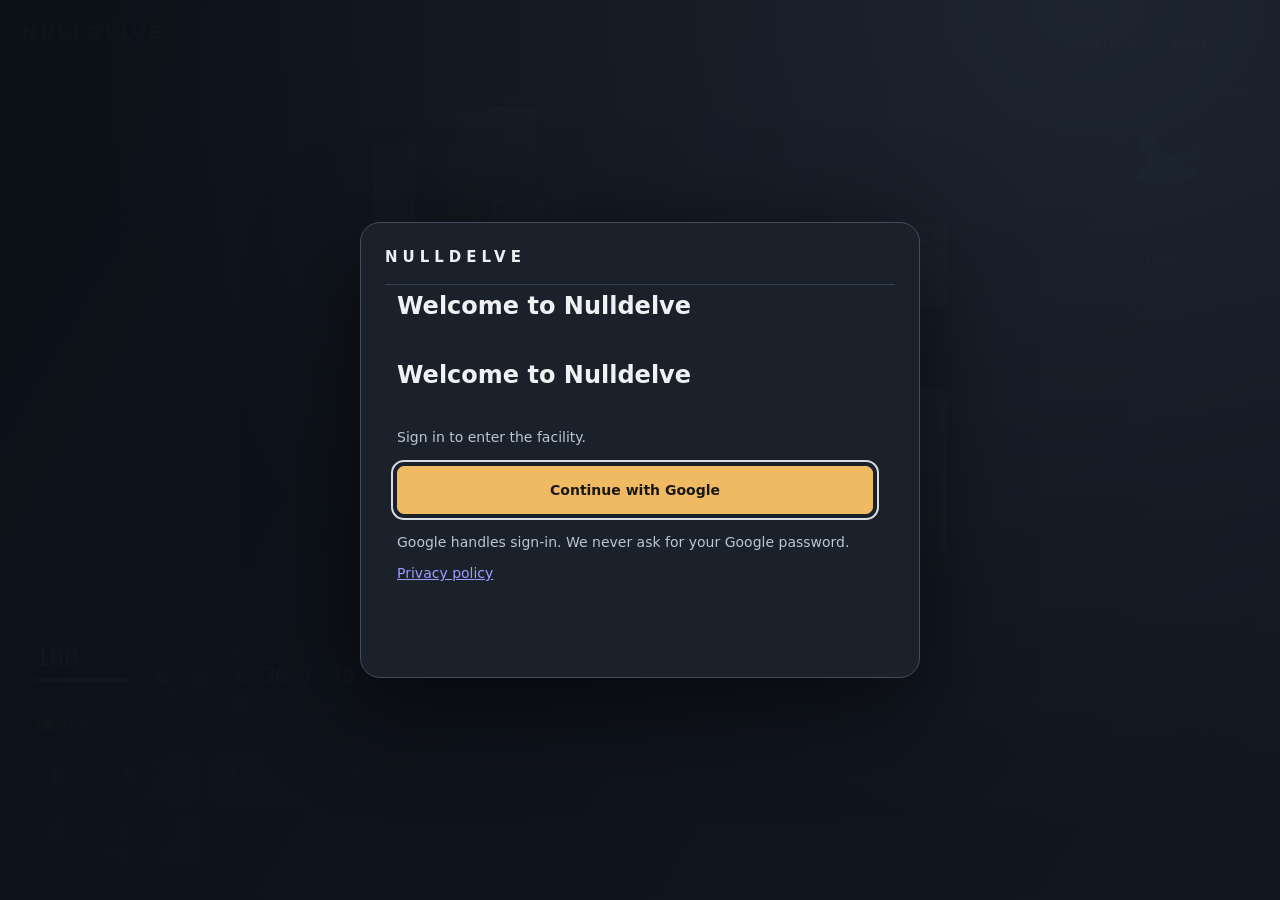
==== index.html @ e0188c0b "Prevent operator and crate collision traps" ====
<!doctype html><html lang="en"><head><meta charset="utf-8"><meta name="viewport" content="width=device-width,initial-scale=1,viewport-fit=cover"><style>#overlay:has(>.startup-loading),#overlay:has(>.startup-error){position:fixed;inset:0;display:flex;align-items:center;justify-content:center;box-sizing:border-box;padding:20px;background:#101620;color:#dbe2ec;z-index:100}#overlay>.startup-loading,#overlay>.startup-error{text-align:center}</style><title>NULLDELVE — Tactical breach</title><meta name="description" content="An early playable preview of Nulldelve: explore a dark facility, reroute its power, and survive mutated swarms. Free browser game with desktop and experimental touch controls."><meta name="theme-color" content="#101620"><link rel="icon" type="image/svg+xml" href="assets/favicon.svg"><link rel="canonical" href="https://ajavadinezhad.github.io/nulldelve/"><meta property="og:type" content="website"><meta property="og:title" content="Nulldelve — Early playable preview"><meta property="og:description" content="Explore. Restore power. Survive the swarm. A tactical mystery shooter you can play in your browser."><meta property="og:url" content="https://ajavadinezhad.github.io/nulldelve/"><meta property="og:image" content="https://ajavadinezhad.github.io/nulldelve/assets/preview/share-card.jpg"><meta property="og:image:width" content="1200"><meta property="og:image:height" content="630"><meta property="og:image:alt" content="Nulldelve gameplay inside an infested industrial facility"><meta name="twitter:card" content="summary_large_image"><meta name="twitter:title" content="Nulldelve — Early playable preview"><meta name="twitter:description" content="Explore. Restore power. Survive the swarm. Play the early browser preview."><meta name="twitter:image" content="https://ajavadinezhad.github.io/nulldelve/assets/preview/share-card.jpg"><link rel="stylesheet" href="styles/style.css?v=mandatory-google-r61"><link rel="stylesheet" href="styles/game-menu.css?v=mandatory-google-r61"><link rel="stylesheet" href="styles/shop.css?v=mandatory-google-r61"><link rel="stylesheet" href="styles/ui-theme.css?v=combat-fx-r66"><link rel="stylesheet" href="styles/touch-controls.css?v=mandatory-google-r61-phone3"><link rel="stylesheet" href="styles/field-journal.css?v=mandatory-google-r61"><link rel="stylesheet" href="styles/puzzle-settings.css?v=mandatory-google-r61"></head><body><canvas id="game" tabindex="0"></canvas><div class="hud"><header><div class="brand">NULL<span>DELVE</span><small>TACTICAL BREACH / OPERATION 01</small></div><div class="hud-menu-controls"><button id="replay-guidance" type="button" hidden aria-label="Buy next-step camera assistance for $20" title="Next step · $20"><img src="assets/camera.svg" alt=""><small>$20</small></button><button id="help-button" aria-expanded="false" aria-controls="controls-help">HELP <kbd>H</kbd></button><button id="pause" aria-label="Pause">PAUSE <kbd>ESC</kbd></button></div></header><section class="map-panel" aria-label="Discovered facility map"><div class="map-heading"><span class="sector" id="sector">INSERTION</span><span id="map-progress">0% MAPPED</span></div><canvas id="minimap" role="img" aria-label="Minimap of discovered areas. The arrow marks your position and aim direction; dark areas are unexplored."></canvas><button id="toggle-map" type="button" aria-label="Open map">EXPAND  M</button><div class="map-key"><span>▲ YOU</span><span>DIM · EXPLORED</span></div></section><aside class="mission-note" hidden><div class="mission-guidance" aria-label="Current mission objective"><h2 id="objective" data-cue="search"></h2><p id="hint" hidden></p></div><span id="intel">◇ INTEL NOT RECOVERED</span><span id="rooms" hidden>1 / 14</span></aside><div class="player-status"><div class="vital"><span class="status-caption">HEALTH</span><strong><b id="health">100</b><small> HP</small></strong><div class="track"><i id="healthbar"></i></div><div class="armor-meter"><span id="armor">0 ARMOR</span><div class="track armor-track" role="progressbar" aria-label="Armor" aria-valuemin="0" aria-valuemax="60" aria-valuenow="0"><i id="armorbar"></i></div></div><span id="credits" aria-label="Cash"><img src="./assets/cash.svg" alt="" aria-hidden="true"><span id="cash-amount">$150</span></span></div><div class="weapon-status"><canvas id="weapon-preview" role="img" aria-label="Equipped weapon preview"></canvas><div class="ammo-status"><span class="status-caption" id="weapon">MK4 CARBINE</span><div class="ammo-readout"><svg class="ammo-icon" viewBox="0 0 32 32" aria-hidden="true"><path d="M6 13V9l4-6 4 6v4m-8 0h8v15H6zm12 0V9l4-6 4 6v4m-8 0h8v15h-8zM6 24h8m4 0h8"/></svg><strong id="ammo">24 / 24</strong></div><small id="reserve" class="reserve-count">120 RESERVE</small><div class="xp-meter"><span id="player-level">Lv 1</span><progress id="player-xp" aria-label="XP to next level" value="0" max="150"></progress></div></div></div><div class="gear-line"><span id="items" class="inventory-items"><button id="use-skill" class="inventory-item field-ability" type="button" hidden aria-label="Field ability"><svg viewBox="0 0 32 32" aria-hidden="true"><path d="m18 3-9 14h8l-4 12 12-17h-9z"/></svg><b>V</b></button><button id="use-medkit" class="inventory-item" type="button" aria-label="Use medkit"><img src="./assets/medkit.svg" alt="" aria-hidden="true"><span class="item-name">Medkit</span><b id="medkit-count">0</b><kbd id="medkit-key">Q</kbd></button><span class="grenade-controls"><button id="use-grenade" class="inventory-item" type="button" aria-label="Throw grenade"><img id="grenade-icon" src="./assets/grenade.svg" alt="" aria-hidden="true"><span id="grenade-name" class="item-name">Frag grenade</span><b id="grenade-count">0</b><kbd id="grenade-key">G</kbd></button><button id="switch-grenade" type="button" aria-label="Switch grenade type" title="Switch grenade type" hidden><svg viewBox="0 0 20 20" aria-hidden="true"><path d="M4 7h12l-3-3M16 13H4l3 3" fill="none" stroke="currentColor" stroke-width="1.7" stroke-linecap="round" stroke-linejoin="round"/></svg><span id="grenade-type-label">Frag</span></button></span></span></div></div><section id="touch-controls" hidden aria-label="Touch controls"></section><footer id="controls-help" hidden><span><kbd>W A S D</kbd> Move</span><span><kbd>MOUSE / ARROWS</kbd> Aim</span><span><kbd>CLICK / SPACE</kbd> Fire</span><span><kbd>R</kbd> Reload</span><span><kbd>SHIFT</kbd> Sprint</span><span><kbd>E</kbd> Door</span><span><kbd>1 / 2</kbd> Weapons</span><span><kbd>SCROLL</kbd> Zoom</span><span><kbd>T</kbd> Reset puzzle crates</span><span><kbd>B</kbd> Armory</span><span><kbd>Q</kbd> Medkit</span><span><kbd>G</kbd> Grenade</span><span><kbd>M</kbd> Full map</span><span><kbd>H</kbd> Close help</span></footer><div id="hud-status" class="screen-reader-only" role="status" aria-live="polite" aria-atomic="true"></div><div class="hud-feedback"><section id="tutorial" hidden aria-label="Field training"></section><div id="toast" role="status" aria-atomic="true"></div><div id="checkpoint-note" role="status"></div></div><div id="horde-status" hidden></div><div id="interact"></div><div class="crosshair" id="crosshair"></div></div><section id="overlay"><div class="startup-loading" role="status" aria-live="polite"><span class="loading-mark" aria-hidden="true"></span><h1>NULLDELVE</h1><p>Preparing the facility…</p><noscript>Enable JavaScript to play.</noscript></div></section><script type="module" src="src/bootstrap.js?v=corner-r68"></script></body></html>
---- styles/style.css ----
*{box-sizing:border-box}html,body{margin:0;width:100%;height:100%;height:100dvh;min-height:0;max-height:100dvh;overflow:hidden;overscroll-behavior:none}body{position:fixed;inset:0;background:#080d10;color:#e4e6ea;font-family:Arial,Helvetica,sans-serif}canvas{display:block}#game{width:100%;height:100%;touch-action:none}#game:focus{outline:none}body.playing #game{cursor:none}button{pointer-events:auto;cursor:pointer;color:inherit;background:#14161a;border:1px solid #4a5261;padding:10px 14px;font-weight:700;letter-spacing:1px}button:hover{background:#30353f}button:focus-visible{outline:2px solid #d9dce2;outline-offset:3px}kbd{font:10px monospace;border:1px solid #484d58;padding:3px 4px;color:#b4bac5}
.hud{position:fixed;inset:0;pointer-events:none;padding:22px}.hud>header{display:flex;justify-content:space-between;align-items:start;gap:18px}.brand{font-size:18px;font-weight:900;letter-spacing:3px;color:#c9ced6}.brand span{color:#bbc0ca}.brand small{display:none}.hud-menu-controls{display:flex;gap:7px}.hud-menu-controls button{font:10px Arial,sans-serif;font-weight:700;padding:8px 10px;letter-spacing:.7px}.hud-menu-controls kbd{margin-left:5px}
/* One next step, without unrelated mission counters. */
aside.mission-note{position:absolute;top:65px;left:22px;width:min(255px,calc(100vw - 44px));padding:10px 12px;background:#0c1515bd;border-left:2px solid #bbc1cb;text-shadow:0 1px 3px #000;transform:scale(var(--hud-scale,1));transform-origin:top left}aside.mission-note label{font:9px monospace;letter-spacing:1.4px;color:#8f97a8}aside.mission-note h2{font-size:15px;line-height:1.3;margin:5px 0;color:#e3e5e9}aside.mission-note p{font-size:12px;line-height:1.45;margin:0;color:#b0b5be}#intel{display:block;font:10px monospace;color:#a3aab8;margin-top:8px}#intel[hidden]{display:none}
/* Discovery stays quiet; its heading is also the current location. */
.map-panel{position:absolute;right:22px;top:65px;width:190px;padding:8px;background:#0c1515cc;border:1px solid #373d48;pointer-events:auto}.map-heading{display:flex;justify-content:space-between;gap:8px;font:9px monospace;color:#b7bcc7;margin-bottom:6px}.sector{font:inherit;letter-spacing:.5px;overflow:hidden;text-overflow:ellipsis;white-space:nowrap}#map-progress{color:#7f8898;white-space:nowrap}#minimap{display:block;width:100%;height:auto;aspect-ratio:4/3;image-rendering:pixelated;border:1px solid #252930}#toggle-map{display:block;width:100%;padding:5px;font:9px monospace;margin-top:6px;letter-spacing:.5px}.map-key{display:none}.map-panel.map-expanded{position:fixed;top:50%;left:50%;right:auto;transform:translate(-50%,-50%);width:min(900px,90vw);max-height:90dvh;overflow:auto;overscroll-behavior:contain;z-index:30;box-shadow:0 0 0 100vmax #050607e8;padding:16px}.map-expanded #minimap{max-height:72dvh;object-fit:contain}.map-expanded .map-heading{font-size:13px}.map-expanded #toggle-map{font-size:12px;padding:10px}
/* Health, protection, equipped gun and usable supplies form one stable cluster. */
.player-status{position:absolute;left:22px;bottom:22px;width:360px;max-width:calc(100vw - 44px);display:grid;grid-template-columns:92px minmax(0,1fr);gap:10px 12px;padding:12px;background:#111215ef;border:1px solid #414855;transform:scale(var(--hud-scale,1));transform-origin:bottom left}.status-caption{display:block;font:10px monospace;letter-spacing:.7px;color:#a1a8b6;margin-bottom:4px}.player-status strong{display:block;font:24px monospace;color:#e6e8eb;white-space:nowrap}.player-status b{font-weight:normal}.player-status small{font:10px monospace;color:#9fa6b3}.vital{align-self:center;min-width:0}.track{height:4px;background:#282c33;margin-top:6px}.track i{display:block;height:100%;background:#bbc1cb;width:100%}#armor{display:block;font:9px monospace;color:#939aa9;margin-top:6px}.weapon-status{display:grid;grid-template-columns:75px minmax(0,1fr);gap:9px;align-items:center;border-left:1px solid #373d48;padding-left:11px;min-width:0}#weapon-preview{display:block;width:75px;height:46px;max-width:100%;align-self:center}.ammo-status{min-width:0}#weapon{font-size:9px;letter-spacing:.2px;line-height:1.3;white-space:nowrap}.player-status #ammo{font-size:22px}.player-status .reserve-count{display:block;margin-top:4px;font:9px monospace;letter-spacing:.3px;color:#a0a7b5}.gear-line{grid-column:1/-1;padding-top:9px;border-top:1px solid #343943;display:flex;align-items:center;gap:8px}#credits{display:none}.inventory-items{display:flex;gap:8px;align-items:center;width:100%}.inventory-item{display:flex;align-items:center;justify-content:center;gap:6px;flex:1;min-width:0;min-height:32px;padding:4px 7px;border:1px solid #414754;background:#17191d;letter-spacing:0;font:11px Arial,sans-serif;border-radius:3px;pointer-events:auto;white-space:nowrap}.inventory-item:hover{background:#30353e;border-color:#babfc9}.inventory-item img,.inventory-item svg{width:22px;height:22px;display:block;flex:none}.inventory-item b{font:14px monospace;color:#eeeff2}.inventory-item kbd{font-size:9px;padding:2px 3px}.inventory-item.empty{opacity:.55}.inventory-item .item-name{font-size:11px;color:#c2c7d0}.player-status.damaged{border-color:#da715a;background:#542c25ef}.player-status.damaged #health{color:#ffc3ac}.reduced-effects .player-status.damaged{background:#111215ef}
/* Context appears in the play area only while it matters. */
#interact{position:absolute;left:50%;top:59%;transform:translateX(-50%);max-width:min(520px,80vw);padding:8px 12px;background:#14161ae8;border:1px solid #828998;color:#d6d9df;font:12px/1.5 monospace;text-align:center}#interact:empty{display:none}#toast{position:absolute;left:22px;bottom:190px;max-width:min(440px,calc(100vw - 44px));color:#d0d4db;background:#0f1114dd;padding:8px 10px;font:11px/1.5 monospace;letter-spacing:.2px}#toast:empty{display:none}#checkpoint-note{position:absolute;right:22px;bottom:22px;font:10px monospace;color:#adb3c0;text-shadow:0 2px 6px #000}#horde-status{position:absolute;top:22px;left:50%;transform:translateX(-50%);max-width:42vw;font:11px/1.4 monospace;color:#f1bc8c;background:#2f201beb;border:1px solid #86563e;padding:8px 12px;text-align:center}#horde-status[hidden]{display:none}
#tutorial{position:absolute;left:22px;bottom:190px;top:auto;transform:none;width:min(440px,calc(100vw - 44px));padding:10px 12px;background:#17191ef2;border-left:2px solid #939cac;display:flex;gap:12px;align-items:center;pointer-events:auto;font:12px/1.5 Arial,sans-serif;z-index:15}#tutorial[hidden]{display:none}#tutorial button{flex-shrink:0;padding:7px;font-size:10px;letter-spacing:0}.hud:has(#tutorial:not([hidden])) #toast{bottom:270px}
footer#controls-help{position:absolute;top:65px;right:22px;left:auto;bottom:auto;width:min(440px,calc(100vw - 44px));max-height:calc(100dvh - 100px);overflow:auto;overscroll-behavior:contain;display:grid;grid-template-columns:1fr 1fr;gap:12px;background:#14161afa;border:1px solid #4e5665;padding:16px;color:#b6bbc6;font:12px/1.6 Arial,sans-serif;box-shadow:0 8px 30px #0008;z-index:25;pointer-events:auto}footer#controls-help kbd{display:inline-block;margin-right:4px}footer[hidden]{display:none!important}.crosshair{position:absolute;width:18px;height:18px;border:1px solid #c0c5ce;border-radius:50%;transform:translate(-50%,-50%);opacity:.8}.crosshair:after{content:'';position:absolute;left:7px;top:7px;width:2px;height:2px;background:#fff}
/* Ending/startup overlays and their own internal scrolling. */
#overlay{position:fixed;inset:0;height:100%;max-height:100dvh;overflow:hidden;overscroll-behavior:none;z-index:100;background:linear-gradient(90deg,#0a0c0ef5,#0a0c0ec9 45%,#0a0c0e55);display:flex;align-items:center;padding-left:12vw}.card{max-width:540px;max-height:90dvh;overflow:auto;overscroll-behavior:contain;padding-right:12px}.card label{font-size:10px;letter-spacing:3px;color:#bbc0ca}.card h1{font-size:clamp(38px,6vw,72px);line-height:.95;letter-spacing:-3px;margin:15px 0}.card em{color:#c0c5cf;font-style:normal}.card p{color:#9ba1ad;line-height:1.8;font-size:16px}.card ul{padding-left:18px;font-size:13px;color:#b5bac4;line-height:2}.card button{background:#c0c5cf;color:#17191e;width:100%;margin:10px 0;display:flex;justify-content:space-between;padding:14px}.card small{font-size:9px;letter-spacing:2px;color:#6d7483}.debrief{display:grid;grid-template-columns:1fr 1fr;gap:8px 18px;font-size:13px}.debrief dt{color:#9ba1ad}.debrief dd{margin:0;text-align:right;color:#dfe2e7}.startup-error h1{font-size:42px;letter-spacing:-1px}
@media(max-width:800px){.hud{padding:14px}.brand{font-size:16px;letter-spacing:2px}aside.mission-note{top:58px;left:14px;width:210px}.map-panel{right:14px;top:58px;width:154px}.player-status{left:14px;bottom:14px;max-width:calc(100vw - 28px)}#tutorial{left:14px;bottom:180px;width:min(400px,calc(100vw - 28px))}#toast{left:14px;bottom:180px;max-width:calc(100vw - 28px)}.hud:has(#tutorial:not([hidden])) #toast{bottom:265px}#checkpoint-note{right:14px;bottom:14px}#horde-status{top:44px;max-width:60vw;font-size:10px}footer#controls-help{right:14px;top:58px}.card{padding-right:24px}#overlay{padding-left:7vw}}
@media(max-width:520px){aside.mission-note{width:calc(100vw - 155px);max-width:none;padding:8px}.mission-note label{font-size:8px}aside.mission-note h2{font-size:13px}aside.mission-note p{font-size:11px}.map-panel{width:121px;padding:6px}.map-heading{font-size:8px;gap:4px}.map-heading #map-progress{display:none}#toggle-map{font-size:8px;padding:4px}#horde-status{top:42px;left:14px;transform:none;max-width:calc(100vw - 28px);z-index:5}.hud:has(#horde-status:not([hidden])) .mission-note,.hud:has(#horde-status:not([hidden])) .map-panel{top:88px}.player-status{width:360px;grid-template-columns:82px minmax(0,1fr);gap:9px;padding:10px}.weapon-status{grid-template-columns:65px minmax(0,1fr);gap:7px;padding-left:9px}#weapon-preview{width:65px;height:40px}.player-status strong{font-size:22px}.player-status #ammo{font-size:21px}.inventory-item{gap:5px;padding:4px 5px}.inventory-item img{width:21px;height:21px}.inventory-item .item-name{font-size:10px}#checkpoint-note{bottom:172px;font-size:9px}#tutorial{bottom:198px;font-size:11px;gap:8px}#toast{bottom:175px;font-size:10px}.hud:has(#tutorial:not([hidden])) #toast{bottom:280px}footer#controls-help{grid-template-columns:1fr;max-height:calc(100dvh - 80px)}.brand{font-size:14px}.hud-menu-controls button{font-size:9px;padding:7px 8px}.hud-menu-controls kbd{font-size:8px;margin-left:3px}}
@media(max-height:520px){aside.mission-note{max-width:200px}aside.mission-note p{display:none}.map-panel{width:130px}.player-status{bottom:10px}.player-status .gear-line{padding-top:6px}#tutorial{bottom:174px;padding:7px 10px}#toast{bottom:174px}.hud:has(#tutorial:not([hidden])) #toast{bottom:245px}#checkpoint-note{bottom:12px}}
/* Context follows the user's combat-panel scale instead of overlapping it. */
.hud{--combat-edge:22px}#tutorial,#toast{bottom:calc(var(--combat-edge) + 155px * var(--hud-scale,1) + 14px)}.hud:has(#tutorial:not([hidden])) #toast{bottom:calc(var(--combat-edge) + 155px * var(--hud-scale,1) + 105px)}
@media(max-width:800px){.hud{--combat-edge:14px}}
@media(max-height:520px){.hud{--combat-edge:10px}}
.hud footer#controls-help>strong{grid-column:1/-1;font-size:16px;color:#e0e2e7;padding-bottom:8px;border-bottom:1px solid #404652}.hud footer#controls-help>button{grid-column:1/-1;margin-top:5px;padding:10px 12px;background:#b9bec9;color:#17191e;font-size:12px}.hud footer#controls-help>span{min-width:0;overflow-wrap:anywhere}
.armor-meter{margin-top:8px}#armor{color:#90c1d9;font-size:9px;margin:0 0 4px}.armor-track{height:4px;background:#243744;margin-top:0}.armor-track i{background:#71b6dd;width:0}.hud footer#controls-help>.puzzle-hint-button{background:#21242a;color:#cbcfd7;border-color:#586173}.hud footer#controls-help>.puzzle-hint-text{grid-column:1/-1;margin:0;padding:10px;background:#1f2228;border-left:2px solid #969faf;color:#d9dce2;line-height:1.6}.puzzle-hint-text[hidden]{display:none}
/* Persistent state cues remain quiet; no flashing danger widgets. */
.player-status.low-health #health{color:#f0ad8a}.player-status.low-health .vital>.track i{background:#dc936c}.ammo-status.empty-magazine #ammo{color:#e5b47d}.inventory-item.empty{opacity:1;background:#131519}.inventory-item.empty b{color:#848b99}.inventory-item.empty .item-name{color:#9ca3b2}.inventory-item img,.inventory-item svg{width:25px;height:25px}
@media(max-height:520px){#interact{top:auto;bottom:calc(var(--combat-edge) + 175px * var(--hud-scale,1));max-width:70vw;font-size:10px}}
/* HUD size controls text and icon size. The panel reflows instead of shrinking the requested size. */
.player-status{transform:none;width:calc(360px * var(--hud-scale,1));max-width:calc(100vw - 44px)}
aside.mission-note{transform:none;max-height:calc(100dvh - 280px);overflow:auto;overscroll-behavior:contain;pointer-events:auto}
.player-status .status-caption{font-size:calc(10px * var(--hud-scale,1))}
.player-status strong{font-size:calc(24px * var(--hud-scale,1))}
.player-status strong small{font-size:calc(10px * var(--hud-scale,1))}
.player-status .vital>strong{display:flex;align-items:baseline;flex-wrap:wrap;gap:2px 4px;white-space:normal}
.player-status #ammo{font-size:calc(22px * var(--hud-scale,1));overflow-wrap:normal}
.player-status #weapon{font-size:calc(9px * var(--hud-scale,1));white-space:normal;overflow-wrap:anywhere}
.player-status .reserve-count{font-size:calc(10px * var(--hud-scale,1));letter-spacing:0}
.player-status #armor{font-size:calc(10px * var(--hud-scale,1))}
.player-status .inventory-item{min-height:calc(32px * var(--hud-scale,1));white-space:normal;flex-wrap:wrap;gap:4px}
.player-status .inventory-item img,.player-status .inventory-item svg{width:calc(25px * var(--hud-scale,1));height:calc(25px * var(--hud-scale,1))}
.player-status .inventory-item b{font-size:calc(14px * var(--hud-scale,1))}
.player-status .inventory-item .item-name{font-size:calc(11px * var(--hud-scale,1))}
.player-status .inventory-item kbd{font-size:calc(9px * var(--hud-scale,1))}
aside.mission-note label{font-size:calc(9px * var(--hud-scale,1))}aside.mission-note h2{font-size:calc(15px * var(--hud-scale,1))}aside.mission-note p{font-size:calc(12px * var(--hud-scale,1))}
#tutorial,#toast{bottom:calc(var(--combat-edge) + var(--combat-panel-height,170px) + 12px)}
.hud:has(#tutorial:not([hidden])) #toast{bottom:calc(var(--combat-edge) + var(--combat-panel-height,170px) + 110px)}
@media(max-width:800px){.player-status{max-width:calc(100vw - 28px)}}
@media(max-width:520px){.player-status{grid-template-columns:82px minmax(0,1fr)}.player-status .weapon-status{grid-template-columns:1fr;gap:5px;justify-items:start}.player-status #weapon-preview{width:90px;height:34px}.player-status .ammo-status{width:100%}.player-status .inventory-items{align-items:stretch}.player-status .inventory-item .item-name{flex-basis:100%;order:3;text-align:center}.player-status .inventory-item{column-gap:5px}.mission-note h2{font-size:calc(13px * var(--hud-scale,1))}aside.mission-note p{font-size:calc(11px * var(--hud-scale,1))}#checkpoint-note{bottom:calc(var(--combat-edge) + var(--combat-panel-height,170px) + 12px);right:14px;max-width:45vw;text-align:right}#toast{max-width:calc(100vw - 28px)}}
@media(max-height:520px){#interact{bottom:calc(var(--combat-edge) + var(--combat-panel-height,170px) + 12px)}aside.mission-note{max-height:90px}.player-status{max-height:calc(100dvh - 80px);overflow:auto;overscroll-behavior:contain;pointer-events:auto}}
/* Transient messages share a real flow stack, including simultaneous saves and pickups. */
.hud-feedback{position:absolute;left:22px;bottom:calc(var(--combat-edge) + var(--combat-panel-height,170px) + 12px);width:min(440px,calc(100vw - 44px));display:flex;flex-direction:column;align-items:stretch;gap:7px;max-height:calc(100dvh - var(--combat-panel-height,170px) - 100px);overflow:auto;overscroll-behavior:contain;z-index:15;pointer-events:auto}
.hud-feedback #tutorial,.hud-feedback #toast,.hud-feedback #checkpoint-note{position:static;inset:auto;transform:none;width:auto;max-width:100%;max-height:none;margin:0;text-align:left;flex-shrink:0}
.hud-feedback #checkpoint-note{padding:3px 2px;font-size:10px}.hud-feedback #checkpoint-note:empty{display:none}
@media(max-width:800px){.hud-feedback{left:14px;width:min(400px,calc(100vw - 28px))}}
/* Short landscape views use a horizontal strip rather than a tall scaled card. */
@media(min-width:600px) and (max-height:520px){.player-status{width:calc(560px * var(--hud-scale,1));max-width:min(760px,calc(100vw - 28px));grid-template-columns:92px minmax(0,1fr) 180px;gap:10px}.player-status .gear-line{grid-column:3;grid-row:1;border-top:0;border-left:1px solid #343943;padding:0 0 0 10px}.player-status .inventory-items{flex-direction:column;align-items:stretch;gap:6px}.player-status .inventory-item{justify-content:center}.player-status .weapon-status{grid-template-columns:1fr;gap:3px;align-content:center}.player-status #weapon-preview{height:30px;width:86px}.player-status .ammo-status{width:100%}}
/* Throwing and choosing a grenade are separate controls. */
.grenade-controls{display:flex;flex:1;align-self:stretch;align-items:stretch;gap:4px;min-width:0}.grenade-controls .inventory-item{flex:1;min-width:0}
#switch-grenade{display:flex;flex-direction:column;justify-content:center;align-items:center;flex:0 0 auto;gap:2px;min-width:31px;min-height:32px;padding:4px;background:#1c1f24;border:1px solid #4c5362;color:#c1c6cf;border-radius:3px;letter-spacing:0;pointer-events:auto;font:10px Arial,sans-serif}
#switch-grenade[hidden]{display:none}#switch-grenade:hover{background:#313640;border-color:#a9b0bd}#switch-grenade svg{width:16px;height:16px}#grenade-type-label{font-size:calc(9px * var(--hud-scale,1));line-height:1.2}
.grenade-controls:has(#switch-grenade:not([hidden])) #use-grenade .item-name{flex-basis:100%;order:3;text-align:center}
@media(max-width:520px){.grenade-controls{gap:3px}#switch-grenade{min-width:29px;padding:3px}.player-status .grenade-controls .inventory-item{padding-left:3px;padding-right:3px}}
@media(min-width:600px) and (max-height:520px){.player-status .grenade-controls{flex:1;width:100%}.player-status #switch-grenade{min-width:34px}}

#credits{display:block;margin-top:8px;color:#d3bd7e;font:calc(11px * var(--hud-scale,1)) monospace;letter-spacing:.5px}#replay-guidance{margin-top:8px;padding:5px 8px;font:11px Arial;letter-spacing:0;color:#bec3cd;background:#1b1e24e8;border:1px solid #4f5766}#replay-guidance[hidden]{display:none}
/* Supplies get independent layout slots. The grenade selector must never steal
   space from the throw button or squeeze its icon, count, and shortcut. */
.player-status .inventory-items{display:grid;grid-template-columns:minmax(0,1fr) minmax(0,1fr);align-items:stretch;gap:8px}
.player-status .inventory-items:has(#switch-grenade:not([hidden])){grid-template-columns:minmax(0,1fr) minmax(0,1fr) max(44px,calc(36px * var(--hud-scale,1)))}
.player-status .grenade-controls{display:contents}
.player-status .inventory-item{display:grid;grid-template-columns:auto minmax(0,1fr) auto;grid-template-rows:auto auto;align-items:center;justify-content:stretch;column-gap:5px;row-gap:2px;min-width:0;min-height:max(52px,calc(44px * var(--hud-scale,1)));padding:5px 7px;white-space:normal;overflow:hidden}
.player-status .inventory-item img,.player-status .inventory-item svg{grid-column:1;grid-row:1;width:calc(25px * var(--hud-scale,1));height:calc(25px * var(--hud-scale,1));max-width:100%;object-fit:contain}
.player-status .inventory-item b{grid-column:2;grid-row:1;text-align:center;min-width:0;line-height:1.1}
.player-status .inventory-item kbd{grid-column:3;grid-row:1;min-width:0;max-width:100%;padding:2px 3px;overflow:hidden;text-overflow:ellipsis;line-height:1.2}
.player-status .inventory-item .item-name,.player-status .grenade-controls:has(#switch-grenade:not([hidden])) #use-grenade .item-name{grid-column:1/-1;grid-row:2;min-width:0;overflow:hidden;text-overflow:ellipsis;white-space:nowrap;text-align:center;line-height:1.15}
.player-status #switch-grenade{display:flex;grid-column:3;min-width:44px;min-height:44px;width:100%;padding:5px 3px;gap:4px;border-radius:6px}
.player-status #switch-grenade[hidden]{display:none}
.player-status #switch-grenade svg{width:max(18px,calc(16px * var(--hud-scale,1)));height:max(18px,calc(16px * var(--hud-scale,1)))}
.player-status #grenade-type-label{font-size:calc(10px * var(--hud-scale,1));line-height:1.15}
/* Narrow landscape keeps all three supply controls side by side. */
@media(min-width:600px) and (max-height:520px){.player-status{grid-template-columns:92px minmax(0,1fr) minmax(max(210px,calc(210px * var(--hud-scale,1))),.95fr)}.player-status .gear-line{min-width:0}.player-status .inventory-items{width:100%;gap:6px}.player-status .inventory-item{padding:4px;column-gap:3px}.player-status #switch-grenade{min-width:44px}}
@media(max-width:380px){.player-status .inventory-items{gap:6px}.player-status .inventory-item{padding:5px 4px;column-gap:3px}.player-status .inventory-item kbd{padding:2px}.player-status .inventory-item img{width:calc(23px * var(--hud-scale,1));height:calc(23px * var(--hud-scale,1))}}
/* Every in-game action has a usable hit area, including map/help/replay. */
.hud button{min-height:44px;min-width:44px}
aside.mission-note,.map-panel,footer#controls-help{top:78px}
@media(max-width:800px){aside.mission-note,.map-panel,footer#controls-help{top:70px}}
@media(max-width:520px){#horde-status{top:64px}.hud:has(#horde-status:not([hidden])) .mission-note,.hud:has(#horde-status:not([hidden])) .map-panel{top:108px}}
/* Expanded maps retain their centered modal placement. */
.map-panel.map-expanded{top:50%}
/* In short landscape, the local map is a compact instrument row above the HUD;
   its full discovered-area modal still uses the expanded-map rules. */
@media(min-width:600px) and (max-height:520px){
 .map-panel:not(.map-expanded){display:grid;grid-template-columns:minmax(0,1fr) 44px;gap:5px 7px;padding:7px;width:145px}
 .map-panel:not(.map-expanded) .map-heading{grid-column:1/-1;margin:0;font-size:9px;min-width:0;line-height:1.2}
 .map-panel:not(.map-expanded) #map-progress{display:none}
 .map-panel:not(.map-expanded) #minimap{grid-column:1;grid-row:2;width:100%;height:44px;max-height:44px;min-width:0;aspect-ratio:auto;object-fit:contain}
 .map-panel:not(.map-expanded) #toggle-map{grid-column:2;grid-row:2;width:44px;min-width:44px;min-height:44px;margin:0;padding:3px;font-size:8px;line-height:1.3;white-space:normal}
}

/* Debriefs share the same graphite surfaces and amber action hierarchy as menus. */
.card:has(.debrief){width:min(540px,100%);padding:20px;border:1px solid var(--ui-border,#353e4b);border-radius:12px;background:#151b24ed;box-shadow:0 16px 45px #0005}
.card:has(.debrief) h1{font-weight:650;letter-spacing:-2px;color:var(--ui-text,#f0f1f3)}
.card:has(.debrief) em{color:var(--ui-accent,#efba62)}
.card:has(.debrief)>label{color:var(--ui-accent,#efba62)}
.card:has(.debrief) p{font-size:14px;line-height:1.55;color:var(--ui-muted,#a0a9b7)}
.card:has(.debrief)>button{min-height:44px;justify-content:center;letter-spacing:0;border-radius:7px;background:#202834;border-color:#404c5c;color:#e2e7ee}
.card:has(.debrief)>button:hover{background:#303c4b}
.card:has(.debrief)>button:first-of-type{background:var(--ui-accent,#efba62);border-color:var(--ui-accent,#efba62);color:#211b12}
.card:has(.debrief)>button:first-of-type:hover{background:#ffd187}
.card:has(.debrief) .debrief{gap:8px 14px;padding:14px 0;border-block:1px solid var(--ui-border,#353e4b);font-size:12px}
---- styles/game-menu.css ----
/* Main menu, mission selection, local saves, and settings. Scoped to the menu overlay. */
#overlay.menu-overlay,
#overlay:has(> .game-menu) {
  z-index:30;
  display:block;
  padding:0;
  overflow:auto;
  overscroll-behavior:contain;
  background:radial-gradient(ellipse at 90% 8%,#2e333c70,transparent 50%),linear-gradient(120deg,#0b0c0efb,#0f1114f7 65%,#0e0f12f2);
  color:#e3e5e9;
  cursor:default;
}
.game-menu {
  --menu-green:#c1c6d0;
  --menu-muted:#a0a6b3;
  --menu-border:#383d48;
  width:min(1280px,100%);
  min-height:100%;
  margin:0 auto;
  padding:clamp(24px,4vw,56px);
  display:flex;
  flex-direction:column;
  font-size:16px;
  line-height:1.55;
}
.game-menu header.menu-brand {
  display:block;
  position:relative;
  padding-bottom:28px;
  margin-bottom:30px;
  border-bottom:1px solid var(--menu-border);
}
.game-menu .menu-brand h1 {
  margin:0;
  font-size:clamp(36px,5vw,66px);
  font-weight:850;
  line-height:1.05;
  letter-spacing:.14em;
  color:#e6e8eb;
}
.game-menu .menu-brand p {
  margin:14px 0 0;
  max-width:65ch;
  color:var(--menu-muted);
  font-size:16px;
  letter-spacing:.025em;
}
.game-menu .menu-layout {
  display:grid;
  grid-template-columns:200px minmax(0,1fr);
  gap:clamp(28px,4vw,54px);
  flex:1;
  align-items:start;
}
.game-menu .menu-nav {
  display:flex;
  flex-direction:column;
  gap:10px;
  padding-right:22px;
  border-right:1px solid var(--menu-border);
}
.game-menu button,
.game-menu input,
.game-menu select {
  font:inherit;
  letter-spacing:normal;
}
.game-menu button {min-height:46px;transition:background-color .15s,border-color .15s,color .15s;}
.game-menu button:disabled {cursor:not-allowed;opacity:.5;}
.game-menu button:focus-visible,
.game-menu input:focus-visible,
.game-menu select:focus-visible {
  outline:2px solid #d9dce2;
  outline-offset:4px;
}
.game-menu .menu-nav-button {
  display:block;
  width:100%;
  padding:13px 15px;
  text-align:left;
  color:#a7aebb;
  border:1px solid transparent;
  background:transparent;
  font-size:16px;
  font-weight:600;
}
.game-menu .menu-nav-button:hover {background:#202329;color:#f0f1f4;}
.game-menu .menu-nav-button.active {
  background:#262a31;
  border-color:#576072;
  color:#d7dae0;
  box-shadow:inset 3px 0 0 var(--menu-green);
}
.game-menu .menu-content {min-width:0;padding-bottom:20px;}
.game-menu .menu-eyebrow {
  margin:0 0 10px;
  color:var(--menu-green);
  font-size:14px;
  font-weight:650;
  letter-spacing:.13em;
  text-transform:uppercase;
}
.game-menu .menu-title {margin:0 0 14px;font-size:clamp(26px,3vw,38px);font-weight:700;line-height:1.15;letter-spacing:-.025em;}
.game-menu .menu-description {margin:0 0 26px;max-width:68ch;font-size:16px;color:var(--menu-muted);line-height:1.7;}
.game-menu .menu-actions {display:flex;align-items:center;flex-wrap:wrap;gap:12px;margin-top:26px;}
.game-menu .menu-button,
.game-menu .menu-back {
  padding:12px 20px;
  min-height:46px;
  background:#1c1f25;
  border:1px solid #4d5463;
  color:#dddfe4;
  font-size:16px;
  font-weight:650;
  line-height:1.35;
  text-align:center;
}
.game-menu .menu-button:hover,
.game-menu .menu-back:hover {background:#30353e;border-color:#7e889c;}
.game-menu .menu-button.primary {background:var(--menu-green);color:#171a1f;border-color:var(--menu-green);padding:14px 26px;}
.game-menu .menu-button.primary:hover {background:#d6d9df;border-color:#d6d9df;}
.game-menu .menu-button.secondary {background:#14171b;color:#bcc1cb;}
.game-menu .menu-button.danger {color:#efb19c;border-color:#754f40;background:#2b201b;}
.game-menu .menu-button.danger:hover {background:#513124;border-color:#b77759;}
.game-menu .menu-button.selected {border-color:var(--menu-green);color:#d7dae0;background:#2b2f37;}
.game-menu .menu-back {margin-top:14px;}
.game-menu .mission-grid {display:grid;grid-template-columns:repeat(2,minmax(0,1fr));gap:16px;margin:24px 0;}
.game-menu .mission-card {
  display:flex;
  flex-direction:column;
  align-items:flex-start;
  gap:12px;
  min-height:170px;
  padding:22px;
  background:linear-gradient(135deg,#21242a,#141619);
  color:#e1e3e8;
  border:1px solid #3f4552;
  text-align:left;
  font-size:16px;
  line-height:1.55;
  font-weight:400;
}
.game-menu .mission-card:hover {background:linear-gradient(135deg,#2f343e,#1d2025);border-color:#7a8498;}
.game-menu .mission-card.selected {border-color:#c5c9d2;box-shadow:inset 0 3px 0 #c5c9d2;background:linear-gradient(135deg,#323740,#1f2228);}
.game-menu .mission-card strong {display:block;font-size:20px;line-height:1.25;font-weight:700;color:#e9ebee;}
.game-menu .mission-card span {display:block;color:#b2b8c3;font-size:15px;line-height:1.6;}
.game-menu .mission-card small {display:block;font-size:14px;color:#a6adbb;}
.game-menu .menu-mission-detail {padding:20px 22px;background:#1a1c21;border:1px solid #404754;border-left:3px solid #99a1b1;margin:18px 0;color:#cacfd7;font-size:16px;line-height:1.7;}
.game-menu .menu-mission-detail h3 {font-size:19px;margin:0 0 10px;}
.game-menu .menu-mission-detail p {margin:8px 0;}
.game-menu .menu-fieldset {border:0;padding:0;margin:28px 0;min-width:0;}
.game-menu .menu-fieldset legend {padding:0;margin-bottom:14px;font-size:16px;font-weight:650;color:#c8ccd4;letter-spacing:.02em;}
.game-menu .difficulty-options {display:grid;grid-template-columns:repeat(3,minmax(0,1fr));gap:12px;}
.game-menu .difficulty-option {
  display:grid;
  grid-template-columns:20px minmax(0,1fr);
  align-content:start;
  gap:8px 9px;
  padding:17px 14px;
  min-height:126px;
  border:1px solid #3e4551;
  background:#191b20;
  cursor:pointer;
  color:#d2d5dc;
  font-size:16px;
  letter-spacing:normal;
}
.game-menu .difficulty-option:has(input:checked) {border-color:#bbc0ca;background:#2b2f37;box-shadow:inset 0 3px 0 #bbc0ca;}
.game-menu .difficulty-option:has(input:focus-visible) {outline:2px solid #d9dce2;outline-offset:4px;}
.game-menu .difficulty-option input {margin:4px 0 0;width:17px;height:17px;accent-color:#c1c6d0;}
.game-menu .difficulty-option strong {font-size:16px;font-weight:650;}
.game-menu .difficulty-option span {grid-column:2;font-size:14px;color:#a8afbc;line-height:1.55;}
.game-menu .save-slots {display:grid;grid-template-columns:repeat(3,minmax(0,1fr));gap:15px;margin:24px 0;}
.game-menu .save-slot {display:flex;flex-direction:column;gap:20px;padding:20px 18px;border:1px solid #424855;background:#191b20;min-width:0;}
.game-menu .slot-copy {display:flex;flex-direction:column;gap:10px;min-height:115px;overflow-wrap:anywhere;}
.game-menu .slot-copy strong {font-size:19px;font-weight:650;color:#e0e3e8;}
.game-menu .slot-copy span {font-size:15px;line-height:1.6;color:#b8bdc8;}
.game-menu .slot-copy small {font-size:14px;line-height:1.6;color:#99a0af;}
.game-menu .save-slot .menu-button {padding:10px 12px;width:100%;font-size:15px;}
.game-menu .save-slot .menu-actions {gap:10px;margin:0;}
.game-menu .settings-grid {display:grid;grid-template-columns:repeat(2,minmax(0,1fr));gap:16px;margin:25px 0;}
.game-menu .setting-row {
  display:grid;
  grid-template-columns:minmax(0,1fr) auto;
  gap:12px;
  align-items:center;
  padding:18px;
  border:1px solid #393e49;
  background:#17191e;
  color:#d2d6dd;
  font-size:16px;
  letter-spacing:normal;
  line-height:1.5;
}
.game-menu .setting-row > span {font-size:16px;font-weight:550;}
.game-menu .setting-row input[type=range] {grid-column:1 / -1;width:100%;height:24px;accent-color:#b8bdc8;cursor:pointer;}
.game-menu .setting-row input[type=checkbox] {width:22px;height:22px;margin:0;accent-color:#b8bdc8;cursor:pointer;}
.game-menu .setting-row select {max-width:100%;min-height:42px;padding:7px 10px;background:#111215;color:#e4e6ea;border:1px solid #606776;cursor:pointer;}
.game-menu .setting-row output {font-size:14px;color:#babfc9;font-variant-numeric:tabular-nums;}
.game-menu .setting-row small {grid-column:1 / -1;font-size:14px;line-height:1.6;color:#a1a8b6;}
.game-menu .menu-status {padding:13px 16px;margin:18px 0;min-height:48px;border-left:2px solid #9099aa;background:#1f2228;color:#d1d5dc;font-size:15px;line-height:1.55;}
.game-menu .menu-status:empty {display:none;}
.game-menu .menu-footer {
  position:static;
  display:block;
  margin:30px 0 0;
  padding-top:18px;
  border-top:1px solid #323842;
  color:#9198a6;
  font-size:14px;
  line-height:1.65;
  letter-spacing:normal;
}
.game-menu .menu-footer kbd {font-size:13px;color:#bdc3cd;border-color:#535c6c;padding:2px 5px;}
@media(max-width:1000px) {
  .game-menu .menu-layout {grid-template-columns:160px minmax(0,1fr);gap:26px;}
  .game-menu .menu-nav {padding-right:14px;}
  .game-menu .save-slots {grid-template-columns:1fr;}
  .game-menu .save-slot {display:grid;grid-template-columns:1fr minmax(130px,190px);align-items:center;gap:16px;}
  .game-menu .slot-copy {min-height:0;}
  .game-menu .difficulty-options {gap:8px;}
  .game-menu .difficulty-option {padding:14px 10px;}
}
@media(max-width:760px) {
  .game-menu {padding:25px 22px;}
  .game-menu header.menu-brand {padding-bottom:22px;margin-bottom:20px;}
  .game-menu .menu-layout {grid-template-columns:1fr;gap:25px;}
  .game-menu .menu-nav {flex-direction:row;flex-wrap:wrap;border-right:0;border-bottom:1px solid #383d48;padding:0 0 14px;gap:6px;}
  .game-menu .menu-nav-button {width:auto;padding:11px 14px;font-size:15px;}
  .game-menu .menu-nav-button.active {box-shadow:inset 0 -2px 0 #c1c6d0;}
  .game-menu .settings-grid {grid-template-columns:1fr;}
  .game-menu .mission-card {padding:18px;}
  .game-menu .menu-footer {margin-top:20px;}
}
@media(max-width:520px) {
  .game-menu {padding:24px 17px;}
  .game-menu .menu-brand h1 {font-size:36px;letter-spacing:.09em;}
  .game-menu .menu-brand p {font-size:15px;}
  .game-menu .mission-grid,.game-menu .difficulty-options {grid-template-columns:1fr;}
  .game-menu .mission-card {min-height:140px;}
  .game-menu .difficulty-option {min-height:0;padding:15px;}
  .game-menu .save-slot {display:flex;align-items:stretch;}
  .game-menu .menu-actions {align-items:stretch;}
  .game-menu .menu-actions > .menu-button {flex:1 1 170px;}
  .game-menu .setting-row {padding:15px;}
  .game-menu .setting-row select {max-width:170px;font-size:15px;}
}
@media(prefers-reduced-motion:reduce) {
  .game-menu button {transition:none;}
}
.game-menu .setting-row:has(input[type=range]) output {grid-column:2;grid-row:1;text-align:right;}

/* Scenic operation previews. Keep the interface compact above and below each image. */
.game-menu .menu-layout {
  flex:0 0 auto;
  align-content:start;
  grid-auto-rows:max-content;
}
.game-menu .menu-content {align-self:start;}
.game-menu .menu-hero {
  position:relative;
  isolation:isolate;
  width:100%;
  height:230px;
  margin:0 0 25px;
  overflow:hidden;
  border:1px solid #4f5767;
  background:#1a1c21;
}
.game-menu .menu-hero > img,
.game-menu .menu-hero > canvas {
  display:block;
  width:100%;
  height:100%;
  max-width:none;
  max-height:none;
  object-fit:cover;
  object-position:center;
}
.game-menu .menu-hero::after {
  content:'';
  position:absolute;
  z-index:1;
  inset:0;
  pointer-events:none;
  background:linear-gradient(90deg,#0c0d0fbf,#10111426 65%),linear-gradient(0deg,#0d0e10bf,transparent 65%);
}
.game-menu .menu-hero-copy {
  position:absolute;
  z-index:2;
  left:24px;
  bottom:23px;
  right:20px;
  display:flex;
  flex-direction:column;
  gap:8px;
  text-shadow:0 2px 10px #000;
}
.game-menu .menu-hero-copy small {
  font-size:14px;
  font-weight:650;
  letter-spacing:.13em;
  color:#ced2da;
}
.game-menu .menu-hero-copy strong {
  font-size:clamp(29px,3.2vw,42px);
  font-weight:750;
  line-height:1.1;
  letter-spacing:-.025em;
  color:#edeef1;
}
.game-menu .mission-grid {
  grid-template-columns:repeat(3,minmax(0,1fr));
  align-items:stretch;
  gap:16px;
}
.game-menu .mission-card {
  min-width:0;
  min-height:0;
  padding:0;
  gap:12px;
  overflow:hidden;
  justify-content:flex-start;
}
.game-menu .mission-preview {
  position:relative;
  display:block;
  width:100%;
  aspect-ratio:2 / 1;
  overflow:hidden;
  flex:none;
  border-bottom:1px solid #49505e;
  background:#191c21;
}
.game-menu .mission-preview > img,
.game-menu .mission-preview > canvas {
  display:block;
  width:100%;
  height:100%;
  max-width:none;
  max-height:none;
  object-fit:cover;
  transition:transform .2s ease;
}
.game-menu .mission-card:hover .mission-preview > img,
.game-menu .mission-card:hover .mission-preview > canvas {transform:scale(1.035);}
.game-menu .mission-card.selected .mission-preview {border-bottom-color:#b7bcc7;}
.game-menu .mission-card > strong,
.game-menu .mission-card > span,
.game-menu .mission-card > small {margin-left:18px;margin-right:18px;}
.game-menu .mission-card > strong {margin-top:4px;font-size:20px;}
.game-menu .mission-card > span {font-size:15px;line-height:1.6;}
.game-menu .mission-card > small {margin-top:auto;margin-bottom:20px;line-height:1.5;}
.game-menu .menu-content > .menu-actions + .menu-description {margin-top:22px;}
@media(max-width:1050px) {
  .game-menu .mission-grid {grid-template-columns:repeat(2,minmax(0,1fr));}
  .game-menu .menu-hero {height:210px;}
}
@media(max-width:760px) {
  .game-menu .menu-layout {gap:22px;flex:0 0 auto;align-content:start;grid-auto-rows:max-content;}
  .game-menu .menu-nav {align-self:start;margin:0;}
  .game-menu .menu-content {padding-top:0;margin-top:0;}
  .game-menu .menu-hero {height:180px;margin-bottom:22px;}
  .game-menu .menu-hero-copy {left:20px;bottom:20px;}
  .game-menu .mission-grid {grid-template-columns:1fr;gap:18px;}
  .game-menu .mission-card {padding:0;}
  .game-menu .mission-preview {aspect-ratio:2 / 1;}
  .game-menu .mission-card > strong {font-size:21px;}
}
@media(max-width:520px) {
  .game-menu .menu-hero-copy {left:17px;bottom:18px;}
  .game-menu .menu-hero-copy strong {font-size:30px;}
  .game-menu .menu-hero-copy small {font-size:14px;letter-spacing:.08em;}
  .game-menu .mission-card {min-height:0;}
}
@media(prefers-reduced-motion:reduce) {
  .game-menu .mission-preview > img,
  .game-menu .mission-preview > canvas {transition:none;}
  .game-menu .mission-card:hover .mission-preview > img,
  .game-menu .mission-card:hover .mission-preview > canvas {transform:none;}
}
/* The menu renderer sets an inline flex display; use the active class only so hide() still works. */
#overlay.menu-overlay {display:block!important;align-items:stretch;}

/* The browser viewport stays fixed. Only the game-owned content panel scrolls. */
#overlay.menu-overlay {
  position:fixed;
  inset:0;
  width:100%;
  height:100vh;
  height:100dvh;
  max-height:100dvh;
  overflow:hidden;
  overscroll-behavior:none;
}
.game-menu {
  height:100%;
  max-height:100%;
  min-height:0;
  overflow:hidden;
  display:flex;
  flex-direction:column;
}
.game-menu header.menu-brand {
  flex:0 0 auto;
  margin-bottom:24px;
  padding-bottom:22px;
}
.game-menu .menu-layout {
  display:grid;
  flex:1 1 auto;
  min-height:0;
  min-width:0;
  grid-template-rows:minmax(0,1fr);
  grid-auto-rows:auto;
  align-items:stretch;
  align-content:stretch;
  overflow:hidden;
}
.game-menu .menu-nav {
  align-self:stretch;
  min-height:0;
  margin:0;
  overflow:hidden;
}
.game-menu .menu-content {
  align-self:stretch;
  min-height:0;
  max-height:100%;
  overflow-y:auto;
  overflow-x:hidden;
  overscroll-behavior:contain;
  scrollbar-gutter:stable;
  scrollbar-width:thin;
  scrollbar-color:#656f83 #16181d;
  padding-right:12px;
  padding-bottom:22px;
  scroll-padding:14px 0 24px;
  -webkit-overflow-scrolling:touch;
}
.game-menu .menu-content::-webkit-scrollbar {width:9px;}
.game-menu .menu-content::-webkit-scrollbar-track {background:#16181d;}
.game-menu .menu-content::-webkit-scrollbar-thumb {background:#656f83;border:2px solid #16181d;border-radius:6px;}
.game-menu .menu-status {
  flex:0 0 auto;
  margin:12px 0 0;
  padding:10px 14px;
  min-height:0;
}
.game-menu .menu-footer {
  flex:0 0 auto;
  margin-top:16px;
  padding-top:12px;
}
@media(max-width:760px) {
  .game-menu .menu-layout {
    display:flex;
    flex-direction:column;
    flex:1 1 auto;
    min-height:0;
    gap:18px;
    overflow:hidden;
  }
  .game-menu .menu-nav {
    flex:0 0 auto;
    align-self:stretch;
    min-height:0;
    overflow:hidden;
    padding-bottom:12px;
  }
  .game-menu .menu-content {
    flex:1 1 auto;
    min-height:0;
    max-height:none;
    align-self:stretch;
    margin:0;
    padding-top:0;
    padding-right:10px;
    overflow-y:auto;
    overscroll-behavior:contain;
  }
  .game-menu header.menu-brand {margin-bottom:18px;padding-bottom:18px;}
  .game-menu .menu-footer {margin-top:12px;padding-top:10px;}
}
@media(max-height:620px) {
  .game-menu {padding:16px 24px;}
  .game-menu header.menu-brand {padding-bottom:12px;margin-bottom:14px;}
  .game-menu .menu-brand h1 {font-size:32px;}
  .game-menu .menu-brand p {margin-top:7px;font-size:14px;}
  .game-menu .menu-nav {gap:4px;}
  .game-menu .menu-nav-button {min-height:36px;padding:7px 12px;font-size:14px;}
  .game-menu .menu-layout {gap:16px;}
  .game-menu .menu-footer {margin-top:10px;padding-top:8px;font-size:14px;}
  .game-menu .menu-status {padding:8px 12px;margin-top:8px;font-size:14px;}
}

/* Compact terminal layout. Preserve the fixed shell and single content scroller. */
.game-menu {padding:18px 22px;font-size:14px;line-height:1.45;}
.game-menu header.menu-brand {padding-bottom:12px;margin-bottom:14px;}
.game-menu .menu-brand h1 {font-size:36px;line-height:1.05;letter-spacing:.11em;}
.game-menu .menu-brand p {margin-top:7px;font-size:12px;line-height:1.4;letter-spacing:.035em;}
.game-menu .menu-layout {grid-template-columns:155px minmax(0,1fr);gap:18px;}
.game-menu .menu-nav {gap:5px;padding-right:14px;}
.game-menu .menu-nav-button {min-height:38px;padding:8px 11px;font-size:14px;line-height:1.35;}
.game-menu .menu-content {padding:14px 16px 18px;scroll-padding:12px 0 18px;}
.game-menu .menu-eyebrow {font-size:12px;line-height:1.4;letter-spacing:.1em;margin:0 0 7px;}
.game-menu .menu-title {font-size:27px;line-height:1.18;margin:0 0 10px;}
.game-menu .menu-description {font-size:14px;line-height:1.55;margin:0 0 15px;}
.game-menu .menu-actions {gap:9px;margin-top:15px;}
.game-menu .menu-button,
.game-menu .menu-back {min-height:40px;padding:9px 14px;font-size:14px;line-height:1.35;}
.game-menu .menu-button.primary {padding:10px 18px;}
.game-menu .menu-back {margin-top:9px;}
.game-menu .menu-content > .menu-actions + .menu-description {margin-top:15px;}
.game-menu .menu-hero {height:170px;margin-bottom:17px;}
.game-menu .menu-hero-copy {left:18px;bottom:16px;gap:6px;}
.game-menu .menu-hero-copy strong {font-size:32px;}
.game-menu .menu-hero-copy small {font-size:12px;letter-spacing:.09em;}
.game-menu .mission-grid {grid-template-columns:repeat(3,minmax(0,1fr));gap:12px;margin:16px 0;}
.game-menu .mission-card {gap:9px;min-height:0;padding:0;}
.game-menu .mission-preview {height:160px;aspect-ratio:auto;}
.game-menu .mission-card > strong,
.game-menu .mission-card > span,
.game-menu .mission-card > small {margin-left:13px;margin-right:13px;}
.game-menu .mission-card > strong {font-size:18px;line-height:1.25;margin-top:3px;}
.game-menu .mission-card > span {font-size:14px;line-height:1.45;}
.game-menu .mission-card > small {font-size:12px;line-height:1.4;margin-top:auto;margin-bottom:13px;}
.game-menu .menu-mission-detail {margin:13px 0;padding:13px 15px;font-size:14px;line-height:1.5;}
.game-menu .menu-mission-detail h3 {font-size:17px;margin:0 0 7px;}
.game-menu .menu-mission-detail p {margin:6px 0;}
.game-menu .menu-fieldset {margin:18px 0;}
.game-menu .menu-fieldset legend {font-size:14px;margin-bottom:10px;}
.game-menu .difficulty-options {gap:9px;}
.game-menu .difficulty-option {min-height:0;padding:11px 12px;gap:4px 8px;grid-template-columns:17px minmax(0,1fr);font-size:14px;}
.game-menu .difficulty-option input {width:15px;height:15px;margin-top:3px;}
.game-menu .difficulty-option strong {font-size:14px;line-height:1.4;}
.game-menu .difficulty-option span {font-size:14px;line-height:1.4;}
.game-menu .save-slots {gap:12px;margin:16px 0;}
.game-menu .save-slot {padding:12px;gap:13px;}
.game-menu .slot-copy {gap:7px;min-height:85px;}
.game-menu .slot-copy strong {font-size:17px;line-height:1.3;}
.game-menu .slot-copy span {font-size:14px;line-height:1.45;}
.game-menu .slot-copy small {font-size:12px;line-height:1.4;}
.game-menu .save-slot .menu-button {font-size:14px;min-height:38px;padding:8px 11px;}
.game-menu .settings-grid {gap:12px;margin:17px 0;}
.game-menu .setting-row {padding:12px 13px;gap:9px;font-size:14px;}
.game-menu .setting-row > span {font-size:14px;}
.game-menu .setting-row select {font-size:14px;min-height:36px;padding:6px 9px;}
.game-menu .setting-row input[type=range] {height:44px;margin:0;}
.game-menu .setting-row input[type=checkbox] {width:19px;height:19px;}
.game-menu .setting-row output {font-size:12px;min-width:5ch;text-align:right;}
.game-menu .setting-row small {font-size:12px;line-height:1.4;}
.game-menu .menu-status {margin-top:9px;padding:8px 12px;font-size:14px;line-height:1.4;}
.game-menu .menu-footer {margin-top:10px;padding-top:9px;font-size:12px;line-height:1.4;}
@media(max-width:1050px) {
  .game-menu .menu-layout {grid-template-columns:140px minmax(0,1fr);gap:14px;}
  .game-menu .mission-grid {grid-template-columns:repeat(2,minmax(0,1fr));}
  .game-menu .mission-preview {height:140px;}
  .game-menu .save-slot {padding:12px;}
  .game-menu .slot-copy {min-height:0;}
}
@media(max-width:760px) {
  .game-menu {padding:14px 16px;}
  .game-menu header.menu-brand {padding-bottom:10px;margin-bottom:11px;}
  .game-menu .menu-brand h1 {font-size:30px;letter-spacing:.1em;}
  .game-menu .menu-layout {display:flex;flex:1 1 auto;min-height:0;flex-direction:column;gap:10px;}
  .game-menu .menu-nav {gap:5px;padding:0 0 10px;}
  .game-menu .menu-nav-button {min-height:35px;padding:7px 10px;font-size:14px;}
  .game-menu .menu-content {flex:1 1 auto;min-height:0;padding:12px 14px 16px;}
  .game-menu .menu-hero {height:140px;margin-bottom:15px;}
  .game-menu .menu-hero-copy {left:16px;bottom:14px;}
  .game-menu .menu-hero-copy strong {font-size:29px;}
  .game-menu .menu-title {font-size:25px;}
  .game-menu .mission-grid {grid-template-columns:1fr;gap:12px;}
  .game-menu .difficulty-options {grid-template-columns:1fr;gap:8px;}
  .game-menu .difficulty-option {grid-template-columns:17px auto 1fr;align-items:start;padding:10px 12px;gap:6px 9px;}
  .game-menu .difficulty-option span {grid-column:3;}
  .game-menu .difficulty-option strong {white-space:nowrap;}
  .game-menu .settings-grid {grid-template-columns:1fr;gap:10px;}
  .game-menu .menu-footer {margin-top:9px;padding-top:8px;}
}
/* Wide phones and compact tablets use horizontal mission cards rather than tall posters. */
@media(min-width:500px) and (max-width:760px) {
  .game-menu .mission-card {display:grid;grid-template-columns:38% minmax(0,1fr);grid-template-rows:auto 1fr auto;column-gap:12px;row-gap:7px;align-items:start;min-height:146px;}
  .game-menu .mission-preview {grid-column:1;grid-row:1 / 4;align-self:stretch;height:100%;min-height:146px;max-height:180px;border-bottom:0;border-right:1px solid #49505e;}
  .game-menu .mission-card > strong {grid-column:2;margin:12px 12px 0 0;font-size:18px;line-height:1.25;}
  .game-menu .mission-card > span {grid-column:2;margin:0 12px 0 0;font-size:14px;line-height:1.4;}
  .game-menu .mission-card > small {grid-column:2;margin:0 12px 12px 0;font-size:12px;line-height:1.35;}
}
@media(max-width:499px) {
  .game-menu {padding:12px;}
  .game-menu .menu-content {padding:12px 12px 15px;}
  .game-menu .mission-preview {height:125px;}
  .game-menu .menu-hero {height:140px;}
  .game-menu .difficulty-option {grid-template-columns:17px minmax(0,1fr);}
  .game-menu .difficulty-option span {grid-column:2;}
  .game-menu .save-slot {padding:12px;}
}
@media(max-height:500px) {
  .game-menu {padding-top:10px;padding-bottom:10px;}
  .game-menu header.menu-brand {padding-bottom:8px;margin-bottom:9px;}
  .game-menu .menu-brand h1 {font-size:28px;}
  .game-menu .menu-brand p {margin-top:5px;}
  .game-menu .menu-nav-button {min-height:32px;padding-top:6px;padding-bottom:6px;}
  .game-menu .menu-footer {margin-top:7px;padding-top:6px;}
}
/* Settings stay compact while exposing controls and audio clearly. */
.game-menu .settings-section-title{grid-column:1/-1;font-size:15px;letter-spacing:.04em;color:#c5c9d2;margin:8px 0 0;border-bottom:1px solid #383d48;padding-bottom:7px}
.game-menu .settings-controls-note{grid-column:1/-1;margin:0;color:#a8aeb9;font-size:14px;line-height:1.5}
.game-menu .binding-grid{grid-column:1/-1;display:grid;grid-template-columns:repeat(2,minmax(0,1fr));gap:8px}
.game-menu .binding-row{display:flex;gap:12px;align-items:center;justify-content:space-between;padding:9px 11px;background:#17191e;border:1px solid #393e49;min-width:0;font-size:14px}
.game-menu .binding-button{min-width:65px;min-height:32px;padding:5px 9px;white-space:nowrap;text-align:center;font:14px monospace}
.game-menu .binding-button.capturing{background:#333943;border-color:#c5cad3;color:#e0e3e8}
.game-menu .menu-guidance{margin:12px 0;padding:11px 13px;border-left:2px solid #abb2bf;background:#1b1e23;color:#d2d5dc;font-size:14px;line-height:1.5}
.game-menu .menu-guidance>strong{display:block;font-size:12px;text-transform:uppercase;letter-spacing:1px;color:#aab0bd;margin-bottom:5px}
.game-menu .menu-guidance p,.game-menu .menu-guidance ul{margin:0}.game-menu .menu-guidance ul{padding-left:18px}.game-menu .menu-guidance li.complete{color:#8a93a4}
@media(max-width:499px){.game-menu .binding-grid{grid-template-columns:1fr}.game-menu .binding-row{padding:8px 10px}}

.game-menu .menu-equipment{display:flex;flex-wrap:wrap;gap:10px;margin:12px 0}.game-menu .menu-equipment-item{display:flex;align-items:center;gap:9px;padding:8px 12px;border:1px solid #3c424d;background:#1b1d22e0;min-width:158px}.game-menu .menu-equipment-item img{width:30px;height:30px;flex:none}.game-menu .menu-equipment-item strong{display:block;font-size:14px;color:#d9dce2}.game-menu .menu-equipment-item small{display:block;margin-top:3px;font-size:12px;color:#9ba3b2}
/* One clear action area replaces duplicate sidebar navigation. */
.game-menu{width:min(1100px,100%)}
.game-menu .menu-layout{grid-template-columns:minmax(0,1fr);gap:0}
.game-menu .menu-content{padding:8px 12px 18px}
.game-menu .menu-hero{height:155px;margin-bottom:14px}
.game-menu .home-actions{display:grid;grid-template-columns:repeat(2,minmax(0,1fr));gap:10px;margin-top:8px}
.game-menu .home-action{display:flex;flex-direction:column;align-items:flex-start;text-align:left;gap:4px;min-height:72px;padding:13px 16px}
.game-menu .home-action strong{font-size:17px}
.game-menu .home-action small{font-size:12px;line-height:1.4;font-weight:400;opacity:.8}
.game-menu .pause-actions .home-action:first-child{grid-column:1/-1;min-height:76px}
.game-menu .pause-actions .home-action:first-child strong{font-size:22px}
.game-menu .menu-tabs{display:flex;flex-wrap:wrap;gap:7px;margin:12px 0}
.game-menu .menu-tabs .menu-button{min-height:40px;padding:8px 18px}
.game-menu .menu-tabs .selected{box-shadow:inset 0 -2px #c1c6d0}
.game-menu .mission-details{margin-top:9px}.game-menu .mission-details summary{cursor:pointer;color:#b7bdc8;padding:5px 0}.game-menu .mission-details ul{margin:7px 0 0}
.game-menu .menu-equipment-item{min-width:0;padding:6px 10px}.game-menu .menu-equipment-item img{width:25px;height:25px}
.game-menu .menu-equipment-item strong{font-size:12px}.game-menu .menu-equipment-item small{margin-top:1px}
.game-menu .slot-actions{display:flex;gap:8px;flex-wrap:wrap}
.game-menu .backup-panel{border-top:1px solid #383d48;margin-top:18px;padding-top:14px}.game-menu .backup-panel h3{font-size:16px;margin:0 0 8px}.game-menu .backup-panel input[type=file]{max-width:100%;font-size:13px}.game-menu .backup-preview{padding:12px;margin:10px 0;background:#1d2026;border:1px solid #4d5463}
@media(max-width:760px){.game-menu .menu-layout{display:flex}.game-menu .menu-hero{height:135px}.game-menu .home-actions{grid-template-columns:1fr 1fr}.game-menu .menu-content{padding:6px 8px 14px}}
@media(max-width:499px){.game-menu .home-actions{grid-template-columns:1fr}.game-menu .home-action{min-height:57px;padding:10px 12px}.game-menu .menu-hero{height:110px}.game-menu .menu-hero-copy strong{font-size:25px}.game-menu .menu-footer{display:none}}
@media(max-height:620px){.game-menu .menu-hero{height:100px}.game-menu .menu-hero-copy strong{font-size:25px}.game-menu .home-action{min-height:57px;padding:9px 13px}.game-menu .menu-equipment{margin:8px 0}.game-menu .menu-guidance{margin:9px 0}.game-menu .menu-footer{display:none}}
/* Facility descent is the single campaign entry; the map owns its operation dots. */
.game-menu .facility-campaign-card{width:100%;max-width:780px;display:grid;grid-template-columns:52% minmax(0,1fr);grid-template-rows:auto 1fr auto;gap:12px 20px;text-align:left;margin:16px 0 10px}
.game-menu .facility-campaign-card .mission-preview{grid-column:1;grid-row:1/4;min-height:230px;height:100%;border-bottom:0;border-right:1px solid #49505e}
.game-menu .facility-campaign-card>strong{grid-column:2;margin:24px 20px 0 0;font-size:26px}
.game-menu .facility-campaign-card>span{grid-column:2;margin:0 20px 0 0;font-size:15px;line-height:1.6}
.game-menu .facility-campaign-card>small{grid-column:2;margin:0 20px 24px 0;color:#c5cad3}
.game-menu .campaign-operation-detail{padding:13px 16px;margin:12px 0;background:#1a1c21e8;border-left:2px solid var(--ui-accent,#efba62)}
.game-menu .campaign-operation-detail h3{font-size:19px;margin:0 0 5px;color:#e0e2e7}
.game-menu .campaign-operation-detail p{font-size:14px;margin:0;color:#adb3c0;line-height:1.5}
@media(max-width:600px){.game-menu .facility-campaign-card{display:flex;gap:10px}.game-menu .facility-campaign-card .mission-preview{min-height:0;height:180px;border-right:0;border-bottom:1px solid #49505e}.game-menu .facility-campaign-card>strong,.game-menu .facility-campaign-card>span,.game-menu .facility-campaign-card>small{margin-left:15px;margin-right:15px}.game-menu .facility-campaign-card>strong{margin-top:5px;font-size:22px}.game-menu .facility-campaign-card>small{margin-bottom:17px}}

/* Facility Descent: a ruined-site campaign atlas, with unknown terrain swallowed by cloud. */
.game-menu .campaign-atlas{position:relative;isolation:isolate;width:100%;aspect-ratio:1200/650;min-height:280px;overflow:hidden;border:1px solid #525967;background:#061014;border-radius:5px;margin:12px 0 16px;box-shadow:inset 0 0 70px #000}
.game-menu .campaign-atlas>svg{position:absolute;inset:0;width:100%;height:100%;display:block}
.game-menu .campaign-atlas:after{content:'';position:absolute;inset:0;pointer-events:none;background:radial-gradient(ellipse at center,transparent 30%,#02090c99);z-index:1}
.game-menu .campaign-node{position:absolute;z-index:3;transform:translate(-50%,-50%);display:flex;flex-direction:column;align-items:center;justify-content:center;gap:0;background:transparent;border:0;padding:6px;width:48px;height:48px;min-width:48px;min-height:48px;font:12px/1.3 Arial;color:#bfc4cd;text-align:center;max-width:48px;cursor:pointer}
.game-menu .campaign-node:hover{background:transparent}.game-menu .campaign-node-dot{display:grid;place-items:center;width:31px;height:31px;border-radius:50%;border:2px solid #919aab;background:#1a1d22;box-shadow:0 0 0 5px #1a1d2290,0 3px 12px #000;color:#e1e3e8;font:700 12px monospace;flex-shrink:0}
.game-menu .campaign-node.selected .campaign-node-dot{background:var(--ui-accent,#efba62);color:#211b12;border-color:var(--ui-accent,#efba62);box-shadow:0 0 0 6px #efba622b,0 0 26px #efba6259}.game-menu .campaign-node.completed .campaign-node-dot{border-color:#939bab}
.game-menu .campaign-node-label{position:absolute;top:100%;left:50%;transform:translateX(-50%);pointer-events:none;background:#0a0b0de6;padding:4px 7px;border:1px solid #565e6f4d;text-shadow:0 1px 3px #000;white-space:nowrap;letter-spacing:.02em;font-weight:600}.game-menu .campaign-node.selected .campaign-node-label{color:#ffe1ac;border-color:var(--ui-accent,#efba62)}
.game-menu .campaign-map-caption{position:absolute;bottom:12px;left:15px;z-index:2;color:#8d9b91;font:10px monospace;letter-spacing:2px;pointer-events:none}
.game-menu .campaign-operation-detail{display:flex;flex-direction:column;align-items:start;gap:12px;justify-content:space-between;padding:14px 16px;background:#1a1c21e6;border-left:3px solid var(--ui-accent,#efba62);margin:12px 0}.game-menu .campaign-operation-detail h3{margin:0 0 5px;font-size:18px}.game-menu .campaign-operation-detail p{margin:0;color:#b1b7c3;font-size:14px;line-height:1.5}
.game-menu .facility-entry{max-width:620px}.game-menu .facility-entry .mission-preview{height:190px}
@media(max-width:600px){.game-menu .campaign-atlas{aspect-ratio:1.2;min-height:320px}.game-menu .campaign-node{padding:6px;gap:0}.game-menu .campaign-node-label{white-space:normal;font-size:10px;max-width:96px}.game-menu .campaign-node-dot{width:27px;height:27px;font-size:11px}.game-menu .campaign-map-caption{font-size:8px;letter-spacing:1px;left:9px;bottom:9px}}
.game-menu .campaign-node.locked{opacity:.7;cursor:not-allowed}.game-menu .campaign-node.locked .campaign-node-dot{background:#10191c;color:#7e848f;border-color:#525863;box-shadow:0 0 0 4px #10171c88}.game-menu .campaign-node.locked .campaign-node-label{color:#8d9b95;background:#061014e8}.game-menu .campaign-operation-status{font:11px monospace;color:#b1b7c3;letter-spacing:.08em}
.game-menu .campaign-deployment{display:grid;grid-template-columns:minmax(0,1fr) 280px;gap:16px;align-items:start}.game-menu .campaign-deployment .campaign-atlas{margin:0;aspect-ratio:1.42;min-height:360px}.game-menu .campaign-briefing .campaign-operation-detail{margin-top:0}.game-menu .campaign-briefing .menu-fieldset{margin:15px 0}.game-menu .campaign-briefing .difficulty-options{grid-template-columns:1fr;gap:7px}.game-menu .campaign-briefing .difficulty-option{min-height:0;padding:8px 10px;gap:2px 8px}.game-menu .campaign-briefing .difficulty-option span{font-size:12px}.game-menu .campaign-briefing .menu-actions{margin-top:12px}.game-menu .campaign-briefing .menu-actions .primary{flex:1}.game-menu .campaign-map-pane{min-width:0}
@media(max-width:850px){.game-menu .campaign-deployment{grid-template-columns:1fr}.game-menu .campaign-deployment .campaign-atlas{aspect-ratio:1.65;min-height:280px}.game-menu .campaign-briefing .difficulty-options{grid-template-columns:repeat(3,minmax(0,1fr))}}
@media(max-width:499px){.game-menu .campaign-deployment .campaign-atlas{aspect-ratio:1.2;min-height:280px}.game-menu .campaign-briefing .difficulty-options{grid-template-columns:1fr}.game-menu .campaign-operation-detail{gap:5px}}
/* Short labels carry the menus; supporting copy appears only where it changes a decision. */
.game-menu header.menu-brand{padding-bottom:10px;margin-bottom:10px}
.game-menu .menu-content{padding-top:4px}
.game-menu .menu-title{margin-bottom:12px}
.game-menu .home-actions{gap:8px;margin-top:0}
.game-menu .home-action{min-height:52px;justify-content:center;padding:11px 14px}
.game-menu .home-action:has(small){min-height:64px}
.game-menu .pause-actions .home-action:first-child{min-height:58px}
.game-menu .pause-actions .home-action:first-child strong{font-size:20px}
.game-menu .menu-hero{margin-bottom:12px}
.game-menu .menu-equipment{margin:10px 0 0}
.game-menu .facility-campaign-card{grid-template-rows:auto 1fr;margin-top:12px;row-gap:9px}
.game-menu .facility-campaign-card .mission-preview{grid-row:1/3;min-height:205px}
.game-menu .facility-campaign-card>span{margin-bottom:20px}
.game-menu .campaign-operation-detail{gap:5px;padding:12px 14px}
.game-menu .campaign-briefing .menu-fieldset{margin:12px 0}
.game-menu .difficulty-option{grid-template-columns:17px minmax(0,1fr);align-items:center}
.game-menu .difficulty-option input{margin:0}
.game-menu .difficulty-option strong{line-height:1.3}
.game-menu .menu-tabs{margin:9px 0}
.game-menu .settings-grid{margin:12px 0}
.game-menu .backup-panel{margin-top:14px;padding-top:12px}
.game-menu .backup-panel .menu-actions{margin-top:8px}
@media(max-width:600px){.game-menu .facility-campaign-card .mission-preview{min-height:0;height:170px}.game-menu .facility-campaign-card>span{margin-bottom:16px}}
@media(max-width:499px){.game-menu .home-action{min-height:46px;padding:10px 12px}.game-menu .home-action:has(small){min-height:58px}.game-menu .pause-actions .home-action:first-child{min-height:52px}}
/* Difficulty selection shows the rules that actually change the operation. */
.game-menu .campaign-briefing .difficulty-option{display:grid;grid-template-columns:16px minmax(0,1fr) 16px;align-items:center;gap:8px;padding:10px 11px;border:1px solid #434a57;background:#17191d;cursor:pointer}
.game-menu .campaign-briefing .difficulty-option strong{font-size:13px;white-space:normal;color:#b7bcc7}
.game-menu .campaign-briefing .difficulty-option input{accent-color:var(--ui-accent,#efba62);outline-offset:4px}
.game-menu .campaign-briefing .difficulty-option .difficulty-check{grid-column:3;display:block;opacity:0;font-size:16px;font-weight:700;color:var(--ui-accent,#efba62)}
.game-menu .campaign-briefing .difficulty-option.selected{border-color:var(--ui-accent,#efba62);background:#393126;box-shadow:inset 3px 0 var(--ui-accent,#efba62),0 0 0 1px #efba6224}
.game-menu .campaign-briefing .difficulty-option.selected strong{color:#ffe1ac}.game-menu .campaign-briefing .difficulty-option.selected .difficulty-check{opacity:1}
.game-menu .operation-best{display:flex;flex-wrap:wrap;align-items:baseline;gap:5px 10px;margin:10px 0 0;padding:9px 10px;border:1px solid #4d5565;background:#1d2026;font-size:12px;color:#bcc2cc}.game-menu .operation-best[hidden]{display:none}.game-menu .operation-best strong{font:700 17px monospace;color:#dcdfe4}.game-menu .operation-best small{font-size:11px;color:#aab0bd}
.game-menu .persistence-warning{display:flex;flex-wrap:wrap;align-items:center;gap:7px 12px;padding:9px 12px;margin:0 0 10px;background:#30281b;border:1px solid #86734d;color:#e1d0a8;flex:0 0 auto;font-size:12px;line-height:1.4}.game-menu .persistence-warning strong{color:#f0d594}.game-menu .persistence-warning span{flex:1;min-width:160px}.game-menu .persistence-warning .menu-button{font-size:12px;min-height:34px;padding:7px 10px}
.field-notes-frame{display:block;width:100%;height:min(62dvh,660px);min-height:280px;border:1px solid #485057;border-radius:6px;background:#101216}.menu-content:has(.field-notes-frame){max-width:none;width:100%}
.mutation-journal{display:grid;grid-template-columns:repeat(auto-fit,minmax(min(100%,300px),1fr));gap:12px}.mutation-note{display:flex;align-items:center;gap:14px;background:#202630;border:1px solid #424c5a;border-radius:10px;padding:14px}.mutation-note img{width:78px;height:72px;flex:none}.mutation-note h3{margin:0 0 6px;font-size:1.05rem}.mutation-warning{font-size:.8rem;color:#edbd76}.mutation-note p{font-size:.9rem;line-height:1.5;margin:6px 0 0;color:#b9c3ce}.field-skill-options{display:flex;gap:8px;flex-wrap:wrap}.field-skill-options button{flex:1 1 140px;text-align:left;padding:12px}.field-skill-options strong,.field-skill-options small{display:block}.field-skill-options small{font-size:.8rem;font-weight:400;margin-top:6px;line-height:1.45}.field-skill-options button[aria-pressed=true]{border-color:#ecba66;background:#3b3429}

/* Campaign and settings controls must fit their panel, including long selections
   and native backup filenames. The menu's existing content scroller owns overflow. */
.game-menu .campaign-deployment>* ,
.game-menu .campaign-briefing>* ,
.game-menu .settings-grid>*{min-width:0}
.game-menu .setting-row select{min-width:0;max-width:100%}
.game-menu .setting-row>span,.game-menu .setting-row output{min-width:0;overflow-wrap:anywhere}
.game-menu .keyboard-controls{min-width:0;max-width:100%}
.game-menu .binding-row{display:grid;grid-template-columns:minmax(0,1fr) minmax(72px,max-content);gap:8px}
.game-menu .binding-row>span{min-width:0;overflow-wrap:anywhere}
.game-menu .binding-button{max-width:140px;min-height:44px;white-space:normal;overflow-wrap:anywhere}
.game-menu .backup-panel,.game-menu .backup-preview{min-width:0;max-width:100%;overflow-wrap:anywhere}
.game-menu .backup-file-label{display:grid;gap:6px;flex:1 1 200px;min-width:0;max-width:100%;font-size:13px}
.game-menu .backup-panel input[type=file]{display:block;width:100%;min-width:0;max-width:100%;min-height:44px;font-size:12px}
.game-menu .backup-panel input[type=file]::file-selector-button{min-height:44px;max-width:100%;margin-right:8px;padding:7px 10px;border:1px solid #536176;border-radius:7px;background:#242e3b;color:#dae3ef;font:inherit}
.game-menu .backup-preview{display:flex;flex-wrap:wrap;align-items:center;gap:8px}
.game-menu .backup-preview>strong,.game-menu .backup-preview>p{flex-basis:100%;min-width:0;margin:0}
.game-menu .backup-preview>.menu-button{flex:1 1 160px;min-width:0;max-width:100%;min-height:44px}
.game-menu .campaign-briefing .menu-actions{display:grid;grid-template-columns:minmax(0,1fr);gap:8px}
.game-menu .campaign-briefing .menu-actions>.menu-button{min-width:0;width:100%;min-height:44px;padding:10px 12px}
.game-menu .campaign-briefing .menu-actions>.primary{grid-column:1/-1}
.game-menu .campaign-briefing .difficulty-option{min-height:44px}
.game-menu .campaign-operation-detail>h3,.game-menu .campaign-operation-detail>p{max-width:100%;overflow-wrap:anywhere}
.game-menu .campaign-atlas{container-type:inline-size}
/* At small map widths, keep only the numbered/locked targets. The selected
   operation's full name remains in the briefing and every target has an aria label. */
@container (max-width:600px){
 .game-menu .campaign-node-label{display:none}
 .game-menu .campaign-node{width:48px;height:48px;min-width:48px;max-width:48px;padding:6px;gap:0;justify-content:center}
}
@media(max-width:850px){
 .game-menu .campaign-node-label{display:none}
 .game-menu .campaign-node{width:48px;height:48px;min-width:48px;max-width:48px;padding:6px;gap:0;justify-content:center}
}
@media(max-width:520px){
 .game-menu .setting-row:has(select){grid-template-columns:minmax(0,1fr);gap:7px}
 .game-menu .setting-row select{width:100%;max-width:none;min-height:44px}
 .game-menu[data-view="settings"] .menu-content>.menu-tabs{display:grid;grid-template-columns:repeat(2,minmax(0,1fr));gap:6px}
 .game-menu[data-view="settings"] .menu-content>.menu-tabs>.menu-button{width:100%;min-width:0;min-height:44px;padding:8px;font-size:12px}
 .game-menu[data-view="settings"] .menu-content>.menu-actions{display:grid;grid-template-columns:repeat(2,minmax(0,1fr));gap:8px}
 .game-menu[data-view="settings"] .menu-content>.menu-actions>.menu-button{width:100%;min-width:0;min-height:44px;padding:9px 10px;font-size:12px}
 .game-menu .campaign-briefing .difficulty-options{grid-template-columns:1fr}
}
@media(max-width:360px){
 .game-menu[data-view="settings"] .menu-content>.menu-actions{grid-template-columns:minmax(0,1fr)}
}

/* Keep marker centers anchored to the atlas coordinates, independent of label
   width or text wrapping. Focus rings stay inside the clipped map boundary. */
.game-menu .campaign-node:focus-visible{outline-offset:-2px}
.game-menu .campaign-node.selected{z-index:4}
/* A captured key can wrap without forcing its setting label out of the row. */
@media(max-width:360px){
 .game-menu .binding-row{grid-template-columns:minmax(0,1fr) 88px}
 .game-menu .binding-button{min-width:0;width:100%}
}
/* Feedback owns a fixed shell row: a purchase or settings notice must not resize
   the content viewport, move controls under a finger, or reset its scroll range. */
#overlay .game-menu>.menu-status{
 display:block;visibility:visible;box-sizing:border-box;flex:0 0 44px;
 height:44px;min-height:44px;max-height:44px;margin:8px 0 0;
 padding:7px 10px;overflow:auto;overscroll-behavior:contain;
 overflow-wrap:anywhere;scrollbar-width:thin;font-size:12px;line-height:1.25;
}
#overlay .game-menu>.menu-status:empty{display:block;visibility:hidden}
@media(max-height:500px){
 #overlay .game-menu>.menu-status{flex-basis:34px;height:34px;min-height:34px;max-height:34px;margin-top:5px;padding:3px 9px;font-size:11px}
}

/* Navigation belongs to the shell, never to the scrolling page content. */
.game-menu>.menu-navigation{display:flex;align-items:center;gap:14px;flex:0 0 auto;min-width:0;margin:0 0 10px;padding:0 0 10px;border-bottom:1px solid var(--menu-border)}
.game-menu .menu-navigation-title{min-width:0;margin:0;font-size:20px;line-height:1.25;font-weight:600;color:#e3e8ef;overflow-wrap:anywhere}
.game-menu .menu-back-control{display:inline-flex;align-items:center;justify-content:center;gap:9px;flex:0 0 auto;min-height:44px;min-width:84px;padding:9px 13px;margin:0;border:1px solid #48576a;border-radius:9px;background:#1c2735;color:#dbe5f1;font-size:13px;font-weight:600;line-height:1.2;touch-action:manipulation}
.game-menu .menu-back-control:hover{background:#2c3a4c;border-color:#8b9eb7}
.game-menu .menu-back-control:focus-visible{outline:2px solid #e7bd78;outline-offset:2px}
.game-menu .menu-back-arrow{position:relative;width:17px;height:16px;flex:none}
.game-menu .menu-back-arrow::before{content:'';position:absolute;left:2px;top:4px;width:8px;height:8px;border-left:2px solid currentColor;border-bottom:2px solid currentColor;transform:rotate(45deg)}
.game-menu .menu-back-arrow::after{content:'';position:absolute;left:2px;right:0;top:8px;height:2px;background:currentColor}
.game-menu .menu-actions:empty{display:none}
.game-menu .backup-panel>.menu-actions{align-items:end;gap:10px}
.game-menu .backup-panel>.menu-actions>.menu-button{flex:0 0 auto;min-height:44px;min-width:108px;margin:0;padding:9px 14px;border-radius:9px}
.game-menu .backup-file-label{gap:5px;line-height:1.3}
@media(max-width:499px){.game-menu>.menu-navigation{gap:10px;margin-bottom:7px;padding-bottom:7px}.game-menu .menu-navigation-title{font-size:18px}.game-menu .backup-panel>.menu-actions{display:grid;grid-template-columns:minmax(0,1fr)}.game-menu .backup-panel>.menu-actions>.menu-button{justify-self:start}.game-menu .backup-file-label{width:100%}}
@media(max-height:500px){.game-menu>.menu-navigation{margin-bottom:5px;padding-bottom:5px}.game-menu .menu-navigation-title{font-size:17px}.game-menu .menu-back-control{min-height:44px}}

/* Backup uses the same compact actions as the rest of the menu. */
.game-menu .backup-panel input[type=file][hidden]{display:none}
.game-menu .backup-panel>.backup-actions{display:grid;grid-template-columns:repeat(2,minmax(0,1fr));align-items:stretch;gap:8px}
.game-menu .backup-panel>.backup-actions>.menu-button{display:flex;align-items:center;justify-content:center;gap:8px;justify-self:stretch;min-width:0;width:100%;margin:0}
.game-menu .backup-icon{width:20px;height:20px;flex:none;background:center/contain no-repeat url('../assets/backup-download.svg')}
.game-menu .backup-icon-restore{background-image:url('../assets/backup-restore.svg')}
.game-menu .backup-file-name{min-width:0;overflow:hidden;white-space:nowrap;text-overflow:ellipsis;font-size:11px;color:#a8b4c4;margin:8px 0}
.game-menu .backup-preview{display:grid;gap:8px;border-radius:9px}
.game-menu .backup-confirm-actions{display:grid;grid-template-columns:repeat(2,minmax(0,1fr));gap:8px;min-width:0}
.game-menu .backup-confirm-actions>.menu-button{min-width:0;min-height:44px;padding:8px;font-size:12px;line-height:1.3;margin:0;white-space:normal}
/* Deployment previews actual equipment without another navigation page. */
.game-menu .deployment-loadout{display:grid;gap:8px;min-width:0;padding:10px 11px;border:1px solid var(--menu-border);border-radius:10px;background:#18212b;margin:10px 0}
.game-menu .deployment-weapon{display:flex;align-items:center;gap:10px;min-width:0}
.game-menu .deployment-weapon>.skill-icon{width:30px;height:30px;flex:none}
.game-menu .deployment-weapon-copy{display:grid;gap:6px;min-width:0;flex:1}
.game-menu .deployment-weapon-copy>strong{font-size:13px;line-height:1.3;overflow-wrap:anywhere}
.game-menu .deployment-upgrades{display:flex;flex-wrap:wrap;gap:8px 11px;min-width:0}
.game-menu .deployment-upgrade{display:inline-flex;align-items:center;gap:3px;min-width:0}
.game-menu .deployment-upgrade small{font:9px/1.2 monospace;color:#aab5c4;margin-right:2px}
.game-menu .deployment-upgrade i{display:block;width:7px;height:4px;border-radius:1px;background:#485463}
.game-menu .deployment-upgrade i.filled{background:#e6b66a}
.game-menu .deployment-specialization{display:flex;flex-wrap:wrap;align-items:center;gap:8px 14px;border-top:1px solid #354250;padding-top:7px;min-width:0}
.game-menu .deployment-equipment{display:inline-flex;align-items:center;gap:6px;min-width:0;font-size:11px;color:#b9c6d6;overflow-wrap:anywhere}
.game-menu .deployment-equipment>.skill-icon,.game-menu .deployment-equipment>img{width:20px;height:20px;flex:none}
.game-menu .deployment-equipment>span{min-width:0;overflow-wrap:anywhere}
@media(max-height:500px){.game-menu .deployment-loadout{padding:7px 9px;margin:7px 0;gap:5px}.game-menu .deployment-specialization{padding-top:5px}}
.game-menu .privacy-frame{display:block;width:100%;height:min(65dvh,650px);min-height:240px;border:0;border-radius:8px;background:#101620}
.game-menu .preview-footer{flex-wrap:wrap;gap:8px 16px}
.game-menu .privacy-link{font:inherit;min-height:44px;padding:4px 8px;color:#c4cddd;background:transparent;border:0;cursor:pointer}
.game-menu .account-panel{max-width:640px;display:flex;flex-direction:column;gap:10px}
.game-menu .account-panel .menu-button{align-self:stretch;min-height:48px}
.game-menu .account-form{display:grid;gap:12px}
.game-menu .account-panel input{width:100%;box-sizing:border-box;min-height:48px;background:#172130;color:#e5edf5;border:1px solid #63748b;border-radius:6px;padding:10px;font:inherit}
.game-menu .account-panel label{display:grid;gap:6px}
.game-menu .account-panel p{margin:0;color:#b9c6d6;line-height:1.5}
.game-menu .account-panel summary{min-height:48px;cursor:pointer}
/* Operator identity fits existing menu and HUD space without another status panel. */
.menu-brand{display:flex;align-items:center;justify-content:space-between;gap:16px;flex-wrap:wrap}
.operator-chip{display:flex;align-items:center;gap:10px;max-width:min(260px,100%);min-height:48px;padding:4px 12px 4px 4px;border:1px solid #46515f;border-radius:12px;background:#202833;color:#edf0f3;cursor:pointer;font:inherit}
.operator-chip img,.operator-card img{flex:none;border-radius:12px}
.operator-chip span{overflow:hidden;text-overflow:ellipsis;white-space:nowrap}
.account-panel{max-width:560px;margin-inline:auto;width:100%;box-sizing:border-box}
.account-panel>.menu-button{margin-block:8px;width:100%}
.identity-form fieldset{min-width:0;margin:8px 0;padding:0;border:0}
.identity-form legend{margin-bottom:10px;color:#b8c1ce}
.identity-form input{box-sizing:border-box;width:100%;min-width:0}
.avatar-grid{display:grid;grid-template-columns:repeat(4,minmax(48px,1fr));gap:10px}
.avatar-option{min-width:48px;min-height:64px;padding:4px;background:#1a222d;border:2px solid transparent;border-radius:14px;cursor:pointer}
.avatar-option img{display:block;width:100%;max-width:64px;height:auto;margin:auto}
.avatar-option[aria-pressed=true]{border-color:#edba60;background:#3b3427;box-shadow:0 0 0 2px #edba6020}
.avatar-option:focus-visible,.operator-chip:focus-visible{outline:2px solid #f1f3f6;outline-offset:3px}
.operator-card{display:flex;align-items:center;gap:14px;margin-block:12px}
.operator-card>div{min-width:0;display:grid;gap:5px}
.operator-card strong,.operator-card small{overflow-wrap:anywhere}
.operator-card small{color:#a6b2c2}
.hud-operator-avatar{width:20px!important;height:20px!important;object-fit:contain;flex:none;margin-left:4px;border-radius:6px}
@media(max-width:480px){.operator-chip{max-width:170px;font-size:14px}.avatar-grid{gap:8px}.avatar-option{min-height:56px}.menu-brand .operator-chip img{width:32px;height:32px}}
/* First-visit dialog is a centered popup, separate from full-page account editing. */
.menu-overlay:has(.onboarding-shell){align-items:center;justify-content:center;padding:16px;background:radial-gradient(ellipse at top,#29303a90,#0b1016eb 70%)}
.game-menu.onboarding-shell{width:min(560px,100%);max-width:560px;height:auto;min-height:0;max-height:calc(100dvh - 32px);margin:auto;padding:24px;border:1px solid #424d5b;border-radius:20px;background:#1a212b;box-shadow:0 24px 100px #0009;box-sizing:border-box;display:flex;flex-direction:column;overflow:hidden}
.onboarding-brand{font-size:15px;font-weight:700;letter-spacing:5px;padding:0 0 16px;color:#edf0f3;border-bottom:1px solid #36414f;flex:none}
.onboarding-content{margin:0;padding:16px 0 0;min-height:0;overflow-y:auto;overscroll-behavior:contain}
.onboarding-shell .account-panel h3{margin-top:0;font-size:24px}
.onboarding-shell .menu-status{flex:none;margin:8px 0 0;padding:0;font-size:13px;min-height:0}
.onboarding-shell .menu-status:empty{display:none}
.welcome-later{width:100%;margin-top:10px}
@media(max-width:480px){.game-menu.onboarding-shell{padding:20px;max-height:calc(100dvh - 24px)}.menu-overlay:has(.onboarding-shell){padding:12px}.onboarding-shell .account-panel h3{font-size:22px}}
#overlay.menu-overlay:has(>.onboarding-shell){display:flex!important;align-items:center!important;justify-content:center!important;padding:16px!important;box-sizing:border-box}
#overlay.menu-overlay>.game-menu.onboarding-shell{margin:auto;min-height:0;flex:none}
#overlay .onboarding-shell .welcome-later{min-height:48px}
@media(max-width:480px){#overlay.menu-overlay:has(>.onboarding-shell){padding:12px!important}}
/* Registered identity belongs on the opposite side of the menu title. */
#overlay .game-menu header.menu-brand{display:flex;align-items:center;justify-content:space-between;gap:16px;flex-wrap:nowrap}
#overlay .game-menu header.menu-brand h1{margin:0;min-width:0}
#overlay .game-menu header.menu-brand .operator-chip{margin-left:auto;flex-shrink:1;min-width:48px}
@media(max-width:480px){#overlay .game-menu header.menu-brand{gap:10px}#overlay .game-menu header.menu-brand .operator-chip{max-width:140px}#overlay .game-menu header.menu-brand .operator-chip span{max-width:85px}}
---- styles/shop.css ----
/* Compact armory: select a gun, then upgrade that exact equipped weapon in place. */
.game-menu .shop-toolbar{display:flex;align-items:center;justify-content:space-between;gap:12px;flex-wrap:wrap;margin:8px 0 12px;padding-bottom:10px;border-bottom:1px solid #3d434f}
.game-menu .shop-tabs{display:flex;gap:7px;margin:0}.game-menu .shop-tabs .menu-button{display:flex;align-items:center;gap:7px;min-height:38px;padding:7px 12px;font-size:13px}
.game-menu .shop-icon{display:flex;align-items:center;justify-content:center;width:48px;height:38px;flex:0 0 48px;color:#b7bcc7}
.game-menu .shop-icon svg{display:block;width:100%;height:100%}.game-menu .shop-icon img{display:block;width:32px;height:32px;object-fit:contain}
.game-menu .shop-tabs .shop-icon{width:27px;height:22px;flex-basis:27px}.game-menu .shop-balance{display:flex;align-items:baseline;gap:8px;color:#a9afbc;white-space:nowrap;font-size:12px}.game-menu .shop-balance strong{font:700 19px monospace;color:#e4cc85}
.game-menu .weapon-list,.game-menu .supply-list{display:flex;flex-direction:column;gap:8px}
.game-menu .weapon-row{border:1px solid #3e4450;background:#171a1f;min-width:0}
.game-menu .weapon-row.equipped{border-color:#7b869a;background:#22252c}
.game-menu .weapon-row-main{display:grid;grid-template-columns:48px minmax(0,1fr) auto;gap:11px;align-items:center;padding:10px 12px}
.game-menu .weapon-row-copy{min-width:0}.game-menu .weapon-row-name{margin:0 0 6px;color:#dde0e5;font-size:15px;line-height:1.25}
.game-menu .weapon-row-stats{display:flex;flex-wrap:wrap;gap:4px 12px;margin:0;font-size:11px;line-height:1.4}.game-menu .weapon-row-stats>div{display:flex;gap:4px;align-items:baseline}.game-menu .weapon-row-stats dt{color:#8f98a8}.game-menu .weapon-row-stats dd{margin:0;color:#cdd1d8;font-family:monospace}
.game-menu .shop-buy.menu-button{min-height:36px;padding:8px 11px;font:700 13px monospace;letter-spacing:0;white-space:nowrap}
.game-menu .shop-buy:disabled{opacity:1;background:#2b2f37;border-color:#515969;color:#a3aab8;cursor:default}
.game-menu .shop-status{font-size:12px;color:#baa67f;margin:8px 0}.game-menu .weapon-shortfall{display:block;margin:0;padding:0 12px 8px 71px}
.game-menu .inline-upgrades{display:grid;grid-template-columns:repeat(3,minmax(0,1fr));gap:8px;padding:10px 12px;border-top:1px solid #454c5a;background:#15171b}
.game-menu .inline-upgrade{display:grid;grid-template-columns:25px minmax(0,1fr);gap:7px;align-items:center;min-width:0;padding:8px;background:#21242b;border:1px solid #434956}
.game-menu .inline-upgrade .shop-icon{width:25px;height:27px;flex-basis:25px;color:#a7aebc}.game-menu .inline-upgrade-copy{display:flex;flex-wrap:wrap;align-items:baseline;gap:3px 7px;min-width:0}
.game-menu .inline-upgrade-copy>strong{flex-basis:100%;font-size:12px;color:#d0d3da}.game-menu .upgrade-effect{font:12px monospace;color:#b5bbc6;white-space:nowrap}.game-menu .upgrade-level{font:10px monospace;color:#9098a9;white-space:nowrap}
.game-menu .inline-upgrade .shop-buy{grid-column:1/-1;width:100%;min-height:30px;padding:5px 8px;font-size:12px}
.game-menu .sidearm-row{margin-top:9px;border:1px solid #3d434f;background:#15171c}.game-menu .sidearm-summary{display:flex;align-items:center;gap:10px;padding:8px 12px;cursor:pointer;list-style:none}.game-menu .sidearm-summary::-webkit-details-marker{display:none}.game-menu .sidearm-summary strong{font-size:13px;color:#c6cad3}.game-menu .sidearm-summary>span:last-child{margin-left:auto;color:#8d96a8;font-size:12px}.game-menu .sidearm-summary:after{content:'+';color:#b3b9c4;font:18px monospace}.game-menu .sidearm-row[open]>.sidearm-summary:after{content:'−'}.game-menu .sidearm-summary:focus-visible{outline:2px solid #d9dce2;outline-offset:-3px}
.game-menu .supply-row{display:grid;grid-template-columns:42px minmax(0,1fr) auto;gap:11px;align-items:center;padding:10px 12px;border:1px solid #404653;background:#191b20}.game-menu .supply-row .shop-icon{width:42px;height:42px;flex-basis:42px}.game-menu .supply-row .shop-icon img{width:34px;height:34px}.game-menu .supply-row-copy{display:flex;align-items:baseline;flex-wrap:wrap;gap:3px 10px;min-width:0}.game-menu .supply-row-copy h3{flex-basis:100%;margin:0;font-size:14px;line-height:1.3;color:#d5d8de}.game-menu .supply-row-copy>span{font-size:12px;line-height:1.4;color:#a1a9b7}.game-menu .supply-row-copy>small{font:11px monospace;color:#b1b7c3}.game-menu .supply-row:has(img[src*="fire-grenade"]){border-color:#75583f;background:#292117}
@media(max-width:700px){.game-menu .inline-upgrades{gap:6px;padding:8px}.game-menu .inline-upgrade{padding:7px;grid-template-columns:20px minmax(0,1fr);gap:5px}.game-menu .inline-upgrade .shop-icon{width:20px;height:24px}.game-menu .weapon-row-stats{gap:3px 9px}}
@media(max-width:499px){.game-menu .shop-toolbar{gap:8px;margin-top:5px}.game-menu .shop-balance{gap:5px}.game-menu .shop-balance strong{font-size:17px}.game-menu .shop-tabs .menu-button{padding:7px 9px;font-size:12px;gap:5px}.game-menu .shop-tabs .shop-icon{width:23px;flex-basis:23px}.game-menu .weapon-row-main{grid-template-columns:40px minmax(0,1fr) auto;gap:7px;padding:9px}.game-menu .weapon-row-main>.shop-icon{width:40px;height:35px;flex-basis:40px}.game-menu .weapon-row-name{font-size:13px;margin-bottom:4px}.game-menu .weapon-row-stats{font-size:10px;gap:2px 7px}.game-menu .shop-buy.menu-button{font-size:12px;padding:7px 8px;min-height:34px}.game-menu .inline-upgrades{grid-template-columns:1fr;gap:5px}.game-menu .inline-upgrade{grid-template-columns:23px minmax(0,1fr) auto;padding:6px 8px}.game-menu .inline-upgrade-copy>strong{flex-basis:auto;font-size:12px}.game-menu .inline-upgrade .shop-buy{grid-column:3;width:auto;min-width:68px;margin:0}.game-menu .upgrade-effect{font-size:11px}.game-menu .supply-row{grid-template-columns:35px minmax(0,1fr) auto;gap:8px;padding:9px}.game-menu .supply-row .shop-icon{width:35px;height:35px}.game-menu .supply-row-copy h3{font-size:13px}.game-menu .supply-row-copy>span{font-size:11px}.game-menu .sidearm-summary{gap:8px;padding:7px 9px}}
/* One browsing rail and one focused workbench, with no upgrades inside the list. */
.game-menu .armory-workbench{display:grid;grid-template-columns:minmax(210px,.8fr) minmax(0,1.6fr);gap:28px;align-items:start}.game-menu .armory-roster{display:flex;flex-direction:column;gap:3px;max-height:530px;overflow:auto;padding-right:8px}.game-menu .roster-weapon{display:flex;align-items:center;gap:12px;width:100%;min-height:49px;padding:8px 12px;text-align:left;background:transparent;border:1px solid transparent;border-radius:6px;color:#aeb9c8;cursor:pointer}.game-menu .roster-weapon:hover{background:#ffffff06}.game-menu .roster-weapon.selected{color:#f5dfb9;background:#e7b4630b;border-color:#b68e504d;border-left:3px solid #e9b96c}.game-menu .roster-copy{min-width:0}.game-menu .roster-copy strong{display:block;font-size:13px;font-weight:550;line-height:1.4}.game-menu .roster-copy small{display:block;font-size:10px;color:#8e9aab;margin-top:2px}.game-menu .roster-weapon>.shop-icon{width:40px;height:28px;flex:0 0 40px;padding:0;background:none}.game-menu .armory-detail{min-width:0;padding:8px 0 0}.game-menu .armory-detail-heading{display:flex;align-items:center;justify-content:space-between;gap:12px}.game-menu .armory-detail-heading h3{font-size:23px;line-height:1.2;margin:0;font-weight:550;letter-spacing:-.4px}.game-menu .equipped-label{font-size:10px;text-transform:uppercase;letter-spacing:1px;color:#d2b47f}.game-menu .armory-weapon-preview{height:175px;display:flex;align-items:center;justify-content:center;background:radial-gradient(ellipse at center,#b7c4df09,transparent 70%);margin:12px 0}.game-menu .armory-weapon-preview img{width:100%;height:100%;object-fit:contain}.game-menu .armory-weapon-preview>.shop-icon{width:230px;height:130px;flex-basis:230px;background:none}.game-menu .armory-detail>.weapon-row-stats{display:grid;grid-template-columns:repeat(5,1fr);gap:8px;padding:0 0 20px;margin:0;border-bottom:1px solid #ffffff12}.game-menu .armory-detail>.weapon-row-stats>div{display:flex;flex-direction:column;gap:6px}.game-menu .armory-detail>.weapon-row-stats dt{font-size:10px;color:#8492a5}.game-menu .armory-detail>.weapon-row-stats dd{font-size:15px;color:#d4dbe5}.game-menu .workbench-tabs{display:flex;gap:24px;border-bottom:1px solid #ffffff12;margin:16px 0 4px}.game-menu .workbench-tabs button{background:none;border:0;border-bottom:2px solid transparent;border-radius:0;padding:10px 0;color:#8d9aac;font:inherit;font-size:13px;cursor:pointer}.game-menu .workbench-tabs button.selected{color:#efc783;border-bottom-color:#eab866}.game-menu .armory-detail .inline-upgrades{display:flex;flex-direction:column;gap:0;padding:0;border:0;background:none}.game-menu .armory-detail .inline-upgrade{display:grid;grid-template-columns:24px minmax(0,1fr) auto;gap:12px;padding:13px 0;background:none;border:0;border-bottom:1px solid #ffffff0b;border-radius:0}.game-menu .armory-detail .inline-upgrade-copy{display:grid;grid-template-columns:1fr auto;gap:3px 12px}.game-menu .armory-detail .inline-upgrade-copy strong{font-size:12px;font-weight:500}.game-menu .armory-detail .upgrade-effect{grid-row:2;font-size:11px;color:#aab7c8}.game-menu .armory-detail .upgrade-level{grid-column:2;grid-row:1/3;align-self:center;color:#788698}.game-menu .armory-detail .inline-upgrade>.shop-icon{width:23px;height:23px;padding:0;background:none;color:#8796aa}.game-menu .armory-detail .inline-upgrade .shop-buy{grid-column:3;width:auto;min-width:80px;min-height:36px;margin:0;background:transparent;border:1px solid #9b80544a;color:#dfbf87;padding:6px 10px}.game-menu .armory-detail .inline-upgrade .shop-buy:hover:not(:disabled){background:#edba6212;border-color:#d1aa69}.game-menu .armory-detail .inline-upgrade .shop-buy:disabled{border-color:#ffffff12;color:#687589}.game-menu .armory-detail .inline-upgrade .cash-icon{width:18px;height:14px;opacity:.7}.game-menu .armory-detail>.shop-buy{margin-top:24px;min-width:150px}.game-menu .attachment-choice{padding:18px 0!important;background:none!important;border:0!important}.game-menu .attachment-effect{display:block;padding:8px 0;color:#95a4b6}.game-menu .shop-toolbar{margin:0 0 24px}.game-menu .shop-tabs .menu-button{border:0;border-radius:0;background:none;box-shadow:none;border-bottom:2px solid transparent;color:#8f9dae;padding:10px 8px}.game-menu .shop-tabs .menu-button.selected{background:none;border-color:#e9b76b;color:#e9c78e}.game-menu .shop-tabs .shop-icon{width:20px;height:20px;flex-basis:20px;padding:0;background:none}.game-menu .shop-tabs{gap:14px}.game-menu .supply-list{max-width:680px;gap:0}.game-menu .supply-row{border:0;border-bottom:1px solid #ffffff12;border-radius:0;background:none;padding:18px 0}.game-menu .supply-row:has(img[src*="fire-grenade"]){background:none;border-color:#ffffff12}.game-menu .field-skill-options{max-width:680px;flex-direction:column;gap:8px}.game-menu .field-skill-options button{flex:none;display:block;text-align:left;min-height:80px;background:#ffffff02;border-color:#ffffff12;padding:16px}.game-menu .field-skill-options button[aria-pressed=true]{border-color:#d4a85d66;background:#d4a85d08}.game-menu .field-skill-options small{color:#94a1b3;max-width:440px}
@media(max-width:650px){.game-menu .armory-workbench{grid-template-columns:1fr;gap:18px}.game-menu .armory-roster{display:flex;flex-direction:row;overflow-x:auto;max-height:none;padding:0 0 8px;gap:6px;scroll-snap-type:x proximity}.game-menu .roster-weapon{flex:0 0 150px;min-height:62px;padding:8px;scroll-snap-align:start}.game-menu .roster-weapon.selected{border-left-width:1px;border-bottom:2px solid #e9b96c}.game-menu .roster-weapon>.shop-icon{width:30px;flex-basis:30px}.game-menu .roster-copy strong{font-size:11px}.game-menu .armory-detail-heading h3{font-size:20px}.game-menu .armory-weapon-preview{height:130px}.game-menu .armory-detail>.weapon-row-stats dd{font-size:12px}.game-menu .armory-detail>.weapon-row-stats{gap:5px}.game-menu .shop-tabs{gap:8px}.game-menu .shop-tabs .menu-button{gap:5px;padding:10px 4px}.game-menu .shop-balance strong{font-size:15px}.game-menu .armory-detail .inline-upgrade{gap:8px}.game-menu .armory-detail .inline-upgrade .shop-buy{min-height:44px}.game-menu .armory-roster:focus-within{scroll-behavior:smooth}}
@media(prefers-reduced-motion:reduce){.game-menu .armory-roster{scroll-behavior:auto}}
/* Purchases and workbench tabs remain thumb-sized on phones, including landscape. */
@media(pointer:coarse){.game-menu .shop-buy.menu-button,.game-menu .shop-tabs .menu-button,.game-menu .workbench-tabs button{min-height:44px}.game-menu .shop-buy.menu-button{min-width:44px}}
/* Compact connected skill nodes: details appear only for the inspected node. */
.game-menu .skill-tree{display:grid;grid-template-columns:minmax(260px,1fr) minmax(220px,300px);gap:16px 40px;max-width:960px;margin:0 auto}.game-menu .training-balance{grid-column:1/-1;margin:0 0 4px;color:#b9c4d2;font-size:13px}.game-menu .skill-map{min-width:0}.game-menu .skill-root{display:flex;flex-direction:column;align-items:center;position:relative;padding-bottom:24px;gap:8px;font-size:11px;color:#98a5b7}.game-menu .skill-root:after{content:'';position:absolute;width:1px;height:24px;background:#b88f4d66;bottom:0}.game-menu .skill-branches{display:grid;grid-template-columns:repeat(3,minmax(0,1fr));position:relative;padding-top:18px}.game-menu .skill-branches:before{content:'';position:absolute;top:0;left:16.666%;right:16.666%;height:1px;background:#b88f4d66}.game-menu .skill-branch{position:relative;display:flex;flex-direction:column;align-items:center;min-width:0;border:0;padding:0}.game-menu .skill-branch:before{content:'';position:absolute;top:-18px;height:18px;width:1px;background:#b88f4d66}.game-menu .skill-branch h3{font-size:11px;letter-spacing:.3px;color:#aab6c6;font-weight:500;margin:0 0 16px}.game-menu .skill-node-wrap{position:relative;display:flex;flex-direction:column;align-items:center;gap:8px;width:100%;padding-bottom:30px}.game-menu .skill-node-wrap+.skill-node-wrap:before{content:'';position:absolute;top:-24px;height:20px;width:1px;background:#6c788b70}.game-menu .skill-node-wrap:has(.developed)+.skill-node-wrap:before{background:#d9ad67}.game-menu .skill-circle{display:flex;align-items:center;justify-content:center;position:relative;flex:none;width:60px;height:60px;min-height:60px;padding:14px;border-radius:50%;border:1px solid #596779;background:#202833;color:#a0adbf;cursor:pointer;box-shadow:0 0 0 5px #ffffff02;transition:border-color .15s,background .15s}.game-menu .skill-circle>img,.game-menu .skill-circle>svg{width:28px;height:28px;margin:0;pointer-events:none}.game-menu .skill-circle.locked{background:#181f29;color:#67758a;border-style:dashed}.game-menu .skill-circle.locked>img,.game-menu .skill-circle.locked>svg{opacity:.4}.game-menu .skill-circle.available{border-color:#d9ad67;color:#e7c58b}.game-menu .skill-circle.developed{background:#8a683226;border-color:#b99358;color:#e7c58b}.game-menu .skill-circle.equipped{background:#d5a85526;box-shadow:0 0 0 4px #e4b56613;border-color:#f0c77e}.game-menu .skill-circle[aria-pressed=true]{outline:2px solid #e6edf5;outline-offset:5px}.game-menu .skill-circle:focus-visible{outline:2px solid #fff;outline-offset:5px}.game-menu .skill-circle-badge{position:absolute;right:-3px;bottom:-3px;display:flex;align-items:center;justify-content:center;width:20px;height:20px;border-radius:50%;background:#28313e;border:1px solid #697589;font:11px monospace;color:#c1cbd8}.game-menu .skill-circle.equipped .skill-circle-badge{background:#e5b76a;color:#171e28;border-color:#e5b76a}.game-menu .skill-node-name{font-size:11px;line-height:1.4;text-align:center;max-width:100px;min-height:31px;color:#a8b5c5}.game-menu .skill-detail{min-width:0;align-self:center;padding:22px;border:1px solid #ffffff12;border-radius:10px;background:#ffffff02}.game-menu .skill-detail>img,.game-menu .skill-detail>svg{width:36px;height:36px}.game-menu .skill-detail h3{font-size:20px;line-height:1.3;margin:12px 0;color:#edf0f5}.game-menu .skill-detail p{font-size:13px;line-height:1.6;color:#b0bdce}.game-menu .skill-detail .skill-requirement{font-size:12px;color:#dfbb82}.game-menu .skill-detail .skill-activate{min-height:44px;margin:10px 0 14px;width:100%;font-size:13px}.game-menu .skill-detail small{display:block;font-size:11px;line-height:1.5;color:#8391a4}
@media(max-width:700px){.game-menu .skill-tree{grid-template-columns:1fr;gap:8px}.game-menu .skill-detail{padding:16px}.game-menu .skill-detail h3{font-size:17px}.game-menu .skill-circle{width:50px;height:50px;min-height:50px;padding:11px}.game-menu .skill-circle>img,.game-menu .skill-circle>svg{width:25px;height:25px}.game-menu .skill-node-wrap{padding-bottom:24px}.game-menu .skill-root{padding-bottom:20px}.game-menu .skill-node-name{font-size:10px;max-width:84px}.game-menu .skill-branch h3{font-size:10px}.game-menu .skill-detail>img,.game-menu .skill-detail>svg{float:left;width:28px;height:28px;margin-right:12px}.game-menu .skill-detail h3{margin:3px 0 14px}.game-menu .skill-detail .skill-activate{max-width:220px}.game-menu .skill-node-wrap+.skill-node-wrap:before{top:-18px;height:14px}}
@media(prefers-reduced-motion:reduce){.game-menu .skill-circle{transition:none}}
/* Deeper branches use a shared spine that splits into specialization leaves. */
.game-menu .skill-tree{max-width:1080px;grid-template-columns:minmax(540px,1fr) minmax(220px,280px);gap:16px 28px}.game-menu .skill-branches{gap:12px}.game-menu .skill-branch{width:100%}.game-menu .skill-branch h3{margin-bottom:14px}.game-menu .skill-tier{position:relative;display:flex;justify-content:center;width:100%;padding-top:24px}.game-menu .skill-tier:first-of-type{padding-top:0}.game-menu .skill-tier+.skill-tier:before{content:'';position:absolute;top:0;left:50%;width:1px;height:24px;background:#6c788b70}.game-menu .skill-tier .skill-node-wrap{flex:1;min-width:0;padding-bottom:0}.game-menu .skill-tier .skill-node-wrap+.skill-node-wrap:before{content:none}.game-menu .skill-tier.skill-fork:before{height:12px}.game-menu .skill-fork:after{content:'';position:absolute;top:12px;left:25%;right:25%;height:1px;background:#6c788b70}.game-menu .skill-fork .skill-node-wrap:before{content:'';position:absolute;top:-12px;left:50%;width:1px;height:12px;background:#6c788b70}.game-menu .skill-fork .skill-node-wrap+.skill-node-wrap:before{content:''}.game-menu .skill-tier:has(.parent-developed):before,.game-menu .skill-fork:has(.parent-developed):after,.game-menu .skill-fork .parent-developed:before{background:#d9ad67}.game-menu .skill-tier .skill-node-name{min-height:32px;font-size:10px;max-width:94px}.game-menu .skill-tier .skill-circle{width:52px;height:52px;min-height:52px;padding:12px}.game-menu .skill-tier .skill-circle>img{width:26px;height:26px}.game-menu .skill-branch-filters{display:none}.game-menu .skill-equipped-summary{display:block;font-size:11px;color:#e0be83;margin:12px 0}.game-menu .skill-detail{align-self:start;position:sticky;top:12px;margin-top:92px}
@media(max-width:1100px){.game-menu .skill-tree{grid-template-columns:1fr;gap:16px;max-width:700px}.game-menu .skill-detail{position:static;margin-top:0;align-self:stretch}.game-menu .skill-branch-filters{display:flex;gap:6px;justify-content:center;margin:2px 0 20px}.game-menu .skill-branch-filter{min-height:44px;flex:1;padding:8px 4px;background:transparent;border:0;border-bottom:2px solid #ffffff16;color:#8d9aac;font:inherit;font-size:11px;cursor:pointer}.game-menu .skill-branch-filter[aria-pressed=true]{color:#e8c489;border-color:#d7ad6a}.game-menu .skill-branches{grid-template-columns:1fr;max-width:340px;margin:0 auto;padding-top:0;gap:0}.game-menu .skill-branches:before,.game-menu .skill-branch:before{content:none}.game-menu .skill-branch{display:none}.game-menu .skill-branch.active-branch{display:flex}.game-menu .skill-branch h3{display:none}.game-menu .skill-root{padding-bottom:14px}.game-menu .skill-root:after{height:14px}.game-menu .skill-tier .skill-circle{width:52px;height:52px;min-height:52px}.game-menu .skill-tier .skill-node-name{font-size:11px;max-width:120px}.game-menu .skill-fork:after{left:25%;right:25%}}

.game-menu .skill-tree-return{display:none}@media(max-width:1100px){.game-menu .skill-tree-return{display:block;border:0;background:transparent;color:#e6c287;font:inherit;font-size:12px;min-height:44px;min-width:60px;padding:8px 0;text-align:left}.game-menu .skill-detail:focus{outline:1px solid #c9a66855;outline-offset:3px}}
/* Keep the skill tree usable in a short phone landscape viewport. */
@media(max-height:500px) and (max-width:1000px){
 .game-menu:has(.skill-tree){padding:12px 22px}
 .game-menu:has(.skill-tree)>.menu-brand,.game-menu:has(.skill-tree)>.preview-footer{display:none}
 .game-menu:has(.skill-tree) .menu-content>h2{font-size:22px;margin:0 0 8px}
 .game-menu:has(.skill-tree) .shop-toolbar{margin-bottom:10px}
 .game-menu:has(.skill-tree) .skill-branch-filters{margin-bottom:10px}
}

/* Give the toolbar its own grid row; reset/confirmation must never displace the map. */
.game-menu .menu-content:has(.skill-tree){width:100%;max-width:none}
.game-menu .skill-tree{width:100%;max-width:1200px;grid-template-columns:minmax(0,1fr) 260px;gap:22px 24px}
.game-menu .skill-toolbar{grid-column:1/-1;display:flex;align-items:center;justify-content:space-between;flex-wrap:wrap;gap:12px;margin-bottom:4px}
.game-menu .skill-toolbar .training-balance{margin:0;white-space:nowrap}
.game-menu .training-reset{display:flex;align-items:center;flex-wrap:wrap;gap:8px}
.game-menu .training-reset p{margin:0;max-width:44ch;font-size:12px;color:#aebed1}
.game-menu .training-reset .menu-button{min-height:44px;padding:8px 12px;font-size:12px}
.game-menu .skill-map{grid-column:1;grid-row:2;width:100%;min-width:0}
.game-menu .skill-detail{grid-column:2;grid-row:2;margin-top:0;top:8px}
.game-menu .skill-branches{gap:20px}
.game-menu .skill-fork{gap:8px}
.game-menu .skill-fork:after{left:calc(50% / var(--fork-count,2));right:calc(50% / var(--fork-count,2))}
.game-menu .skill-tier .skill-node-name{width:100%;max-width:96px;min-height:32px;overflow-wrap:normal;line-height:1.45}
@media(max-width:1100px){.game-menu .skill-tree{grid-template-columns:minmax(0,1fr);gap:18px}.game-menu .skill-map{grid-column:1;grid-row:2}.game-menu .skill-detail{grid-column:1;grid-row:3;position:static;margin:0}.game-menu .skill-branches{gap:0;max-width:360px}.game-menu .skill-tier .skill-node-name{max-width:110px}.game-menu .skill-toolbar{gap:8px}.game-menu .skill-branch-filters{margin-bottom:14px}}

/* Content-sized stat cells and bounded columns keep specialist values legible. */
.game-menu .armory-workbench>*{min-width:0}
.game-menu .roster-copy strong,.game-menu .armory-detail-heading h3{overflow-wrap:anywhere}
.game-menu .armory-detail-heading{align-items:flex-start}
.game-menu .armory-detail-heading h3{flex:1;min-width:0}
.game-menu .armory-detail-heading .equipped-label{flex:none;margin-top:5px;white-space:nowrap}
.game-menu .armory-detail>.weapon-row-stats{grid-template-columns:repeat(auto-fit,minmax(84px,1fr));gap:12px 10px}
.game-menu .armory-detail>.weapon-row-stats>div{min-width:0}
.game-menu .armory-detail>.weapon-row-stats .weapon-stat-wide{grid-column:span 2}
.game-menu .armory-detail>.weapon-row-stats dd{max-width:100%;white-space:normal;overflow-wrap:anywhere;line-height:1.4}
.game-menu .armory-detail .inline-upgrade-copy{min-width:0;align-items:start}
.game-menu .armory-detail .inline-upgrade-copy>strong{min-width:0;overflow-wrap:anywhere}
.game-menu .armory-detail .upgrade-effect{grid-column:1/-1;white-space:normal;overflow-wrap:anywhere;line-height:1.45}
.game-menu .armory-detail .upgrade-level{grid-row:1;align-self:start;line-height:1.5}
.game-menu .attachment-choice{min-width:0;gap:12px;grid-template-columns:minmax(0,1fr) minmax(0,1fr)}
.game-menu .attachment-choice>span,.game-menu .attachment-choice select{min-width:0;max-width:100%}
.game-menu .supply-row-copy>span{overflow-wrap:anywhere}
@media(max-width:900px){
 .game-menu .armory-workbench{grid-template-columns:minmax(0,1fr);gap:14px}
 .game-menu .armory-roster{display:flex;flex-direction:row;overflow-x:auto;overflow-y:hidden;max-height:none;padding:2px 2px 8px;gap:6px;scroll-snap-type:x proximity}
 .game-menu .roster-weapon{flex:0 0 156px;min-height:64px;padding:8px;scroll-snap-align:start}
 .game-menu .roster-weapon.selected{border-left-width:1px;border-bottom:2px solid #e9b96c}
 .game-menu .roster-weapon>.shop-icon{width:30px;flex-basis:30px}
 .game-menu .roster-copy strong{font-size:12px}
 .game-menu .armory-weapon-preview{height:120px;margin:8px 0}
 .game-menu .armory-detail>.weapon-row-stats{padding-bottom:14px}
 .game-menu .shop-buy.menu-button,.game-menu .shop-tabs .menu-button,.game-menu .workbench-tabs button{min-height:44px}
}
@media(max-width:379px){
 .game-menu .armory-detail>.weapon-row-stats{grid-template-columns:repeat(auto-fit,minmax(72px,1fr));gap:10px 7px}
 .game-menu .armory-detail-heading{flex-wrap:wrap;gap:5px 12px}
 .game-menu .armory-detail-heading h3{flex-basis:100%}
 .game-menu .armory-detail .inline-upgrade{grid-template-columns:20px minmax(0,1fr) auto;gap:7px}
 .game-menu .armory-detail .inline-upgrade>.shop-icon{width:20px;height:22px}
 .game-menu .armory-detail .inline-upgrade .shop-buy{min-width:68px;padding:6px}
 .game-menu .attachment-choice{grid-template-columns:minmax(0,1fr)}
 .game-menu .attachment-choice select{width:100%}
}

/* Selection highlights must not change the geometry of the browsing rail. */
.game-menu .roster-weapon{border-width:1px;box-sizing:border-box}
.game-menu .roster-weapon.selected{border-left-width:1px;box-shadow:inset 2px 0 #e9b96c}
.game-menu .armory-roster{scrollbar-gutter:stable;overscroll-behavior:contain}
.game-menu .armory-detail-heading{min-height:56px}
.game-menu .weapon-ownership{flex:none;min-width:64px;margin-top:5px;font-size:10px;line-height:1.4;text-align:right;text-transform:uppercase;letter-spacing:1px;color:#8e9aab;white-space:nowrap}
.game-menu .weapon-ownership.equipped-label{color:#d2b47f}
.game-menu .shop-balance strong,.game-menu .upgrade-effect,.game-menu .upgrade-level,.game-menu .supply-row-copy>small{font-variant-numeric:tabular-nums}
.game-menu .supply-row .shop-buy{min-width:82px}
.game-menu .shop-tabs .menu-button,.game-menu .roster-weapon,.game-menu .workbench-tabs button,.game-menu .skill-branch-filter{touch-action:manipulation}
@media(max-width:900px){
 .game-menu .armory-roster{scrollbar-gutter:auto}
 .game-menu .roster-weapon.selected{border-bottom-width:1px;box-shadow:inset 0 -2px #e9b96c}
}
@media(max-width:379px){
 .game-menu .armory-detail-heading{min-height:68px;align-content:start}
 .game-menu .weapon-ownership{margin-top:0;text-align:left}
 .game-menu .supply-row .shop-buy{min-width:68px}
}

/* Context return is at the start of compact skill details, before the effect
   text and action, rather than stranded below a long description. */
@media(max-width:1100px){
 .game-menu .skill-detail{display:grid;grid-template-columns:28px minmax(0,1fr);column-gap:12px;row-gap:8px;align-items:center}
 .game-menu .skill-detail>img,.game-menu .skill-detail>svg{grid-column:1;grid-row:2;float:none;width:28px;height:28px;margin:0}
 .game-menu .skill-detail>h3{grid-column:2;grid-row:2;margin:0;font-size:17px;min-width:0;overflow-wrap:anywhere}
 .game-menu .skill-detail>p,.game-menu .skill-detail>span,.game-menu .skill-detail>small,.game-menu .skill-detail>.skill-activate{grid-column:1/-1;min-width:0}
 .game-menu .skill-detail>.skill-tree-return{grid-column:1/-1;grid-row:1;justify-self:start;display:flex;align-items:center;min-height:44px;padding:8px 12px;border:1px solid #4c5b70;border-radius:7px;background:#202a37;color:#dce5f0;line-height:1.2;touch-action:manipulation}
 .game-menu .skill-detail>.skill-tree-return:focus-visible{outline:2px solid #d9e6f6;outline-offset:2px}
 .game-menu .skill-detail>.skill-activate{margin:2px 0 6px}
}
---- styles/ui-theme.css ----
:root{color-scheme:dark;--ui-bg:#0e1117;--ui-panel:#191e27;--ui-raised:#252c37;--ui-border:#353e4b;--ui-text:#f0f1f3;--ui-muted:#a0a9b7;--ui-accent:#efba62;--ui-blue:#79b9ef;font-family:Inter,system-ui,-apple-system,BlinkMacSystemFont,'Segoe UI',sans-serif}
body{font-family:Inter,system-ui,-apple-system,BlinkMacSystemFont,'Segoe UI',sans-serif;color:var(--ui-text)}button{border-radius:7px;letter-spacing:0;background:var(--ui-panel);border-color:var(--ui-border)}button:hover{background:var(--ui-raised)}button:focus-visible,a:focus-visible,input:focus-visible,select:focus-visible{outline:2px solid var(--ui-accent);outline-offset:3px}kbd{background:#ffffff09;border-color:#ffffff20;border-radius:4px;color:#adb6c2}
#overlay.menu-overlay,#overlay:has(>.game-menu){background:radial-gradient(ellipse at 85% 0,#29334188,transparent 65%),linear-gradient(120deg,#0c1017fc,#121721f9);color:var(--ui-text)}.game-menu{--menu-green:var(--ui-accent);--menu-muted:var(--ui-muted);--menu-border:var(--ui-border);width:min(1160px,100%);padding:clamp(18px,3vw,38px);font-size:14px}.game-menu header.menu-brand{padding-bottom:18px;margin-bottom:22px}.game-menu .menu-brand h1{font-size:28px;letter-spacing:.22em;color:#f5f3ed;font-weight:750}.game-menu .menu-title{font-size:28px;font-weight:600}.game-menu .menu-description{font-size:14px}.game-menu .menu-button{border-radius:7px;background:#1e2530;border-color:#3c4654;color:#e0e4e9;font-size:14px;font-weight:550;box-shadow:inset 0 1px #ffffff05;transition:background .15s,transform .15s}.game-menu .menu-button:hover{background:#2b3543;border-color:#748194}.game-menu .menu-button.primary{background:#efba62;color:#1a1814;border-color:#efba62;font-weight:750}.game-menu .menu-button.primary:hover{background:#ffd187;border-color:#ffd187}.game-menu .menu-button.secondary{background:#171d26;color:#bdc6d2}.game-menu .menu-button.selected{background:#393126;border-color:#d8a658;color:#ffe1ac}.game-menu .menu-hero{height:250px;border-radius:12px;border:1px solid #48515d;overflow:hidden;background:#161d26;box-shadow:0 18px 50px #0005;position:relative;margin-bottom:20px}.menu-keyart{position:absolute;inset:0;width:100%;height:100%;object-fit:cover;object-position:center 54%}.game-menu .menu-hero:after{content:'';position:absolute;inset:0;background:linear-gradient(90deg,#0a0e15db,transparent 75%),linear-gradient(0deg,#090c12bb,transparent 65%);pointer-events:none}.game-menu .menu-hero-copy{z-index:1;left:26px;bottom:26px;max-width:360px}.game-menu .menu-hero-copy strong{font-size:clamp(27px,3.8vw,44px);font-weight:600;line-height:1.08;letter-spacing:-1.4px;color:#f4f1e8}.game-menu .home-actions{grid-template-columns:repeat(3,minmax(0,1fr));gap:10px}.game-menu .home-action{min-height:64px;text-align:left;padding:14px 18px;background:#1b222d;border-color:#343e4c;position:relative}.game-menu .home-action:after{content:'↗';position:absolute;right:15px;top:17px;font-size:18px;color:#8090a2}.game-menu .home-action.primary:after{color:#524023}.game-menu .home-action strong{font-size:15px;font-weight:650}.game-menu .home-action small{font-size:11px;color:#aeb8c5;max-width:90%;line-height:1.4}.game-menu .home-action.primary small{color:#52452e}.game-menu .menu-equipment{gap:10px;margin-top:18px;padding-top:14px;border-color:#353e4b}.game-menu .menu-equipment-item{border:1px solid #36404e;border-radius:7px;background:#181e27;padding:9px 12px;color:#dce2e8}.game-menu .menu-equipment-item img{width:33px;height:33px}.game-menu .menu-equipment-item small{color:#98a5b5}.game-menu .menu-guidance{background:#191f28;border-color:#3c4654;border-left-color:#e7b362;border-radius:7px}.game-menu .menu-footer{color:#788594;border-color:#303946;font-size:10px;letter-spacing:.5px}.game-menu .mission-card,.game-menu .save-slot,.game-menu .difficulty-option{border-radius:8px}.game-menu .difficulty-option:has(input:checked){border-color:#e4b264;background:#302b23}.game-menu input[type=radio],.game-menu input[type=checkbox],.game-menu input[type=range]{accent-color:#efba62}
.game-menu .weapon-row,.game-menu .supply-row{background:#191f29;border-color:#36404e;border-radius:8px;overflow:hidden}.game-menu .weapon-row.equipped{border-color:#b38c51;background:#25272a}.game-menu .weapon-row-name{color:#edf0f3;font-size:15px}.game-menu .weapon-row-stats dt{color:#919eaf}.game-menu .weapon-row-stats dd{color:#d7dee8}.game-menu .shop-icon{color:#b9c5d3;background:linear-gradient(135deg,#ffffff0a,#ffffff02);border-radius:6px;padding:4px}.game-menu .shop-icon img{width:34px;height:34px}.game-menu .shop-buy.menu-button{background:#efba62;color:#241e14;border-color:#efba62}.game-menu .shop-buy:disabled{background:#2c323b;border-color:#4b5563;color:#a1acba}.game-menu .inline-upgrades{background:#121821;border-color:#394350;gap:9px}.game-menu .inline-upgrade{background:#202834;border-color:#3a4655;border-radius:6px}.game-menu .inline-upgrade-copy>strong{color:#d9e1eb}.game-menu .upgrade-effect{color:#e7ba76}.game-menu .upgrade-level{color:#9daabb}.game-menu .inline-upgrade .shop-icon{color:#d2b47c}.game-menu .shop-tabs .selected{color:#f4cf92;background:#342d23;border-color:#b58d50}
.brand,.brand span{color:#eae9e4}.hud-menu-controls button,.map-panel,#controls-help,.player-status{background:#101620e8;border-color:#3a4654;border-radius:9px;box-shadow:0 6px 24px #0004}.hud-menu-controls button{color:#c8d0da}.map-heading,.sector{color:#c0cad6}#map-progress{color:#8d9bad}.mission-note{border-radius:0 7px 7px 0}aside.mission-note{background:#111722db;border-left-color:#efba62}aside.mission-note label{color:#d1ad75}aside.mission-note h2{color:#f0f1f3}aside.mission-note p{color:#b2bcc9}.status-caption,#weapon{color:#a9b5c4}.player-status strong,.player-status #ammo{color:#f3f2ee;font-family:ui-monospace,monospace}.player-status small,.player-status .reserve-count{color:#9fadc0}.track{background:#303844;border-radius:3px;overflow:hidden}.track i{background:#e8e4d9}.armor-track i,#armorbar{background:#79b9ef}#armor{color:#8cb9dc}#credits{color:#e9bc76}.weapon-status{border-color:#384352}.inventory-item{background:#222b38;border-color:#4c5b6e;border-radius:6px;color:#e0e6ed}.inventory-item img{width:29px;height:29px}.inventory-item.empty{background:#171d26;border-color:#3d4756;color:#a5b0bd}.inventory-item.empty img{opacity:.7;filter:saturate(.65)}.inventory-item:hover{background:#354051}.inventory-item kbd{color:#c6d1df}#interact{background:#141b25e8;border-color:#6e7e90;color:#f0d09b;border-radius:7px}#toast,#checkpoint-note{color:#e5c48d}#tutorial{background:#151c27f5;border-color:#586b81;border-radius:8px}#replay-guidance{background:#252c37;border-color:#526174;color:#efc887}.crosshair{border-color:#f0c582}#horde-status{background:#251b1c;color:#efb4a3;border-color:#795044}
@media(max-width:760px){.game-menu .menu-hero{height:190px}.game-menu .home-actions{grid-template-columns:repeat(2,minmax(0,1fr))}.game-menu .menu-hero-copy{left:18px;bottom:18px}.game-menu .menu-brand h1{font-size:24px}.game-menu .menu-equipment-item{padding:7px 9px}}@media(max-width:499px){.game-menu .home-actions{grid-template-columns:1fr 1fr}.game-menu .home-action{padding:12px;min-height:63px}.game-menu .home-action:after{display:none}.game-menu .home-action strong{font-size:13px}.game-menu .menu-hero{height:175px}.game-menu .menu-hero-copy strong{font-size:29px}}@media(max-height:620px){.game-menu .menu-hero{height:130px}.game-menu .home-action{min-height:52px}}
.game-menu .menu-hero-copy{z-index:2}.game-menu .menu-hero:after{z-index:1}
/* Action icons form one shared vocabulary across the main and pause menus. */
.game-menu .home-action{display:grid;grid-template-columns:40px minmax(0,1fr);grid-template-rows:auto;column-gap:13px;row-gap:4px;align-content:center;align-items:center;min-height:78px;padding:14px 18px}.game-menu .home-action .menu-action-icon{grid-column:1;grid-row:1/3;width:34px;height:34px;object-fit:contain;opacity:.95;filter:drop-shadow(0 2px 4px #0003)}.game-menu .home-action strong{grid-column:2;grid-row:1;line-height:1.25}.game-menu .home-action small{grid-column:2;grid-row:2;max-width:100%;margin:0}.game-menu .home-action:after{display:none}.game-menu .home-action.primary .menu-action-icon{filter:brightness(.22);opacity:1}.game-menu .home-action:disabled .menu-action-icon{opacity:.45}@media(max-width:499px){.game-menu .home-action{grid-template-columns:30px minmax(0,1fr);column-gap:9px;padding:12px 10px;min-height:76px}.game-menu .home-action .menu-action-icon{width:28px;height:28px}.game-menu .home-action strong{font-size:13px}.game-menu .home-action small{font-size:10px}}@media(max-height:620px){.game-menu .home-action{min-height:60px;padding-top:10px;padding-bottom:10px}}
/* Main menu uses a single action rail beside the facility artwork. */
.game-menu[data-view="main"] .menu-content{display:grid;grid-template-columns:minmax(260px,350px) minmax(0,1fr);column-gap:32px;align-items:start}
.game-menu[data-view="main"] .home-actions{grid-column:1;grid-row:1;display:flex;flex-direction:column;gap:8px;margin:0;position:relative;z-index:2}
.game-menu[data-view="main"] .home-action{width:100%;min-height:65px;text-align:left;grid-template-columns:34px minmax(0,1fr);padding:12px 16px;border-color:transparent;background:#19212c99}
.game-menu[data-view="main"] .home-action:hover{background:#2a3544;border-color:#526074}
.game-menu[data-view="main"] .home-action.primary{background:#efba62;border-color:#efba62}
.game-menu[data-view="main"] .home-action .menu-action-icon{width:29px;height:29px}
.game-menu[data-view="main"] .menu-hero{grid-column:2;grid-row:1/3;height:100%;min-height:470px;margin:0;border-radius:10px;align-self:stretch}
.game-menu[data-view="main"] .menu-keyart{object-position:55% center}
.game-menu[data-view="main"] .menu-hero-copy{left:24px;right:20px;bottom:28px;max-width:300px}
.game-menu[data-view="main"] .menu-hero-copy strong{font-size:clamp(30px,3vw,43px)}
.game-menu[data-view="main"] .menu-equipment{grid-column:1;grid-row:2;flex-wrap:wrap;margin-top:18px}
@media(max-width:760px){
 .game-menu[data-view="main"] .menu-content{grid-template-columns:minmax(0,1fr);gap:18px}
 .game-menu[data-view="main"] .menu-hero{grid-column:1;grid-row:1;height:175px;min-height:0}
 .game-menu[data-view="main"] .home-actions{grid-column:1;grid-row:2}
 .game-menu[data-view="main"] .menu-equipment{grid-column:1;grid-row:3;margin-top:0}
 .game-menu[data-view="main"] .menu-hero-copy{bottom:18px;left:18px;max-width:250px}
 .game-menu[data-view="main"] .home-action{min-height:60px}
}
@media(max-height:620px) and (min-width:761px){.game-menu[data-view="main"] .home-action{min-height:52px;padding:9px 14px}.game-menu[data-view="main"] .menu-hero{min-height:390px}}
/* Pause follows the same vertical action rail as the main menu. */
.game-menu[data-view="pause"] .menu-content{display:grid;grid-template-columns:minmax(260px,350px) minmax(0,1fr);column-gap:32px;align-items:start}
.game-menu[data-view="pause"] .menu-title{grid-column:1/-1;margin-bottom:22px}
.game-menu[data-view="pause"] .pause-actions{grid-column:1;grid-row:2/4;display:flex;flex-direction:column;gap:8px;margin:0}
.game-menu[data-view="pause"] .home-action{width:100%;min-height:65px;text-align:left;grid-template-columns:34px minmax(0,1fr);padding:12px 16px;background:#19212c99;border-color:transparent}
.game-menu[data-view="pause"] .home-action:hover{background:#2a3544;border-color:#526074}
.game-menu[data-view="pause"] .home-action.primary{background:#efba62;border-color:#efba62}
.game-menu[data-view="pause"] .home-action .menu-action-icon{width:29px;height:29px}
.game-menu[data-view="pause"] .menu-guidance{grid-column:2;grid-row:2;margin:0;padding:22px;border-radius:10px}
.game-menu[data-view="pause"] .menu-equipment{grid-column:2;grid-row:3;align-self:start;margin-top:18px;flex-wrap:wrap}
@media(max-width:760px){.game-menu[data-view="pause"] .menu-content{grid-template-columns:minmax(0,1fr);gap:18px}.game-menu[data-view="pause"] .menu-title{grid-column:1;margin:0}.game-menu[data-view="pause"] .pause-actions{grid-column:1;grid-row:2}.game-menu[data-view="pause"] .menu-guidance{grid-column:1;grid-row:3;padding:16px}.game-menu[data-view="pause"] .menu-equipment{grid-column:1;grid-row:4;margin:0}.game-menu[data-view="pause"] .home-action{min-height:60px}}
@media(max-height:620px) and (min-width:761px){.game-menu[data-view="pause"] .home-action{min-height:52px;padding:9px 14px}}
/* Gameplay equipment stays out of menu screens, including behind translucent panels. */
/* Action rails are vertical: the generic mobile action-row flex basis would
   otherwise turn each navigation button into a 170px-tall card. */
.game-menu .home-actions > .home-action{flex:0 0 auto}
body:has(>#overlay.menu-overlay)>.hud{visibility:hidden}
#credits{display:flex;align-items:center;gap:5px;white-space:nowrap}#credits>img{width:calc(26px * var(--hud-scale,1));height:calc(20px * var(--hud-scale,1));object-fit:contain}.cash-icon{display:block;width:28px;height:22px;object-fit:contain;flex:none}.game-menu .shop-buy.menu-button{display:inline-flex;align-items:center;justify-content:center;gap:6px}.shop-buy .cash-icon{order:-1;width:24px;height:18px}.game-menu .shop-balance{gap:7px}.game-menu .shop-balance .cash-icon{width:34px;height:26px}.game-menu[data-view="pause"] .menu-title{margin-bottom:12px}.game-menu[data-view="pause"] .pause-actions{grid-row:2}
/* Currency is expressed by its banknote symbol and amount, without a repeated label. */
.game-menu .shop-balance{gap:7px}.game-menu .shop-balance .cash-icon{width:28px;height:21px}.game-menu .shop-balance strong{font-size:18px;line-height:1.2}.shop-buy .cash-icon{width:22px;height:16px}#credits{gap:5px;line-height:1.2}#credits>img{width:calc(21px * var(--hud-scale,1));height:calc(16px * var(--hud-scale,1))}
/* Combat warnings live on their icons. Slow pulses avoid covering the play space. */
.ammo-readout{display:flex;align-items:center;gap:7px}.ammo-icon{display:block;width:calc(20px * var(--hud-scale,1));height:calc(23px * var(--hud-scale,1));flex:none;fill:none;stroke:currentColor;stroke-width:1.8;stroke-linejoin:round;color:#c8d1dc}.ammo-status{border-radius:6px;transition:color .2s,background .2s,box-shadow .2s}.ammo-status.low-ammo .ammo-icon,.ammo-status.low-ammo #ammo{color:#efba62}.ammo-status.empty-magazine .ammo-icon,.ammo-status.empty-magazine #ammo{color:#f39c82}.ammo-status.empty-magazine .ammo-icon{animation:ammo-alert 1.7s ease-in-out infinite}.ammo-status.out-of-ammo{box-shadow:0 0 0 1px #e37e6559;background:#ab473014}.ammo-status.reloading .ammo-icon{color:#8bc5f1;animation:reload-alert 1.8s ease-in-out infinite}.player-status.low-health .vital>.track i{background:#ed8c79;box-shadow:0 0 9px #ed8c7966}.player-status.low-health #health{color:#f29a85}.player-status.low-health .vital{animation:health-alert 2s ease-in-out infinite}.hud-pulse{border-radius:6px;animation:hud-alert 1.4s ease-in-out}.hud-pulse-warning{--cue:#ef9b78}.hud-pulse-success{--cue:#85c6b3}.hud-pulse-neutral{--cue:#91b9df}.hud-pulse-warning img,.hud-pulse-warning .ammo-icon{filter:drop-shadow(0 0 5px #f49f7b)}.screen-reader-only{position:absolute!important;width:1px;height:1px;overflow:hidden;clip-path:inset(50%);white-space:nowrap}
@keyframes ammo-alert{0%,100%{opacity:.65;filter:drop-shadow(0 0 1px #f59e7d33)}50%{opacity:1;filter:drop-shadow(0 0 6px #f59e7d)}}@keyframes reload-alert{0%,100%{opacity:.5}50%{opacity:1}}@keyframes health-alert{0%,100%{filter:none}50%{filter:drop-shadow(0 0 4px #ec8c7866)}}@keyframes hud-alert{0%,100%{box-shadow:0 0 0 1px transparent}30%,65%{box-shadow:0 0 0 1px var(--cue),0 0 14px color-mix(in srgb,var(--cue) 35%,transparent)}}
.reduced-effects .ammo-icon,.reduced-effects .player-status.low-health .vital,.reduced-effects .hud-pulse{animation:none}.reduced-effects .hud-pulse{outline:2px solid var(--cue);outline-offset:2px}@media(prefers-reduced-motion:reduce){.ammo-icon,.player-status.low-health .vital,.hud-pulse{animation:none!important}.hud-pulse{outline:2px solid var(--cue);outline-offset:2px}}

.keyboard-controls{grid-column:1/-1;min-width:0;border-top:1px solid var(--ui-border);padding-top:8px}.keyboard-controls>summary{min-height:44px;display:flex;align-items:center;cursor:pointer;font-weight:600;color:var(--ui-text)}.keyboard-controls>summary:before{content:'▸';margin-right:8px;color:var(--ui-accent)}.keyboard-controls[open]>summary:before{content:'▾'}
@media(pointer:coarse){.game-menu .shop-buy.menu-button,.game-menu .inline-upgrade .shop-buy,.game-menu .shop-tabs .menu-button,.game-menu .sidearm-summary{min-height:44px}}

/* Startup is a status, not a second menu with an inactive action. */
.startup-loading{width:min(360px,100%);padding:28px;text-align:center;color:var(--ui-text);border:1px solid var(--ui-border);border-radius:12px;background:#151b24ed}.startup-loading h1{font-size:24px;font-weight:750;letter-spacing:.18em;margin:18px 0 8px}.startup-loading p,.startup-loading noscript{font-size:13px;color:var(--ui-muted);line-height:1.5}.loading-mark{display:block;width:30px;height:30px;margin:auto;border:2px solid var(--ui-border);border-top-color:var(--ui-accent);border-radius:50%;animation:facility-loading 1s linear infinite}@keyframes facility-loading{to{transform:rotate(360deg)}}@media(prefers-reduced-motion:reduce){.loading-mark{animation:none;border-color:var(--ui-accent)}}

.preview-footer{display:flex;justify-content:space-between;align-items:center;gap:10px;flex-wrap:wrap;padding-top:10px;margin-top:10px;border-top:1px solid var(--ui-border);font-size:10px;color:var(--ui-muted);letter-spacing:.4px}.preview-footer a{display:flex;align-items:center;min-height:44px;color:var(--ui-accent);font-size:12px;letter-spacing:0;text-decoration:none}.preview-footer a:hover{text-decoration:underline}


/* Results are a compact decision panel; detailed statistics stay optional. */
#overlay:has(>.result-panel){justify-content:center;align-items:center;padding:max(16px,env(safe-area-inset-top)) max(16px,env(safe-area-inset-right)) max(16px,env(safe-area-inset-bottom)) max(16px,env(safe-area-inset-left));background:radial-gradient(ellipse at center,#2730406b,transparent 70%),#090d15db}body:has(>#overlay>.result-panel)>.hud{visibility:hidden}
.result-panel{width:min(420px,100%);max-height:calc(100dvh - 32px);min-width:0;overflow:auto;overscroll-behavior:contain;padding:24px;border:1px solid #455063;border-radius:14px;background:#181f2a;box-shadow:0 20px 80px #0008;color:var(--ui-text)}.result-heading{display:flex;align-items:center;gap:12px}.result-symbol{width:30px;height:30px;flex:none;color:#e3a18b}.result-success .result-symbol{color:var(--ui-accent)}.result-panel h1{font-size:26px;line-height:1.2;font-weight:650;letter-spacing:-.6px;margin:0}.result-panel .result-context{font-size:12px;line-height:1.5;color:var(--ui-muted);margin:10px 0 22px}.result-actions{display:grid;grid-template-columns:1fr 1fr;gap:8px}.result-panel .result-action{display:flex;align-items:center;justify-content:center;width:100%;min-width:0;min-height:44px;margin:0;padding:11px 12px;border:1px solid #465266;border-radius:7px;background:#222c3a;color:#dce3ec;font-size:13px;line-height:1.3;font-weight:600;letter-spacing:0}.result-panel .result-action:hover{background:#303d50}.result-panel .result-primary{grid-column:1/-1;background:var(--ui-accent);border-color:var(--ui-accent);color:#241e16;font-weight:750}.result-panel .result-primary:hover{background:#ffd187}.result-details{margin-top:18px;border-top:1px solid #384455}.result-details>summary{display:flex;align-items:center;min-height:44px;padding:8px 0;cursor:pointer;color:#aebccd;font-size:12px;list-style:none}.result-details>summary::-webkit-details-marker{display:none}.result-details>summary:before{content:'+';font-size:17px;color:var(--ui-accent);margin-right:8px}.result-details[open]>summary:before{content:'−'}.result-panel .debrief{display:grid;grid-template-columns:minmax(0,1fr) minmax(0,1fr);gap:8px 14px;font-size:12px;line-height:1.5;margin:4px 0 8px}.result-panel .debrief dt{color:#9eacbe}.result-panel .debrief dd{margin:0;text-align:right;color:#dce4ed;overflow-wrap:anywhere}.result-panel #result-notes p{font-size:12px;line-height:1.6;color:#acbacb;margin:12px 0 0}.result-panel .debrief-delta{color:#edc785}
@media(max-width:499px){.result-panel{padding:20px;border-radius:12px}.result-panel h1{font-size:23px}.result-panel .result-context{margin-bottom:18px}.result-panel .result-action{font-size:12px}}@media(max-height:520px){.result-panel{padding:16px;max-height:calc(100dvh - 24px)}.result-panel h1{font-size:22px}.result-panel .result-context{margin:8px 0 14px}.result-details{margin-top:12px}}

.inventory-item.charging-grenade{background:linear-gradient(90deg,#9e742d99 calc(var(--throw-power,0)*100%),#222b38 calc(var(--throw-power,0)*100%));border-color:#efba62;box-shadow:0 0 12px #efba6240}.inventory-item.charging-grenade img{filter:drop-shadow(0 0 4px #efba62)}

.result-actions:has(>:nth-child(2):last-child) .result-action:last-child{grid-column:1/-1}

/* Outcome copy belongs after extraction, separate from optional run statistics. */
.result-story{border-left:2px solid var(--ui-accent);padding:1px 0 1px 12px;margin:0 0 20px}.result-story[hidden]{display:none}.result-story h2{font-size:14px;line-height:1.4;margin:0 0 7px;color:#efc887}.result-story p{font-size:13px;line-height:1.65;margin:0;color:#c0cbd8}#horde-status[data-phase="regroup"]{color:#c1d9ec;border-color:#617b91;background:#172631ed}
/* Short phone landscapes prioritize interactive content over repeated branding. */
@media(max-height:500px){
 #overlay .game-menu{padding:10px 14px}
 #overlay .game-menu>header.menu-brand,#overlay .game-menu>.preview-footer{display:none}
 #overlay .game-menu .menu-content{padding-bottom:12px}
}
/* Combat states use distinct silhouettes as well as color. These overlays stay
   inside the existing ammo icon slot, so a warning never reflows the HUD. */
.ammo-readout{position:relative;--ammo-cue-size:calc(20px * var(--hud-scale,1))}
.ammo-status.empty-magazine .ammo-readout::before{
 content:'';position:absolute;left:0;top:50%;z-index:1;pointer-events:none;
 width:var(--ammo-cue-size);height:2px;background:#f39c82;
 transform:translateY(-50%) rotate(-45deg);border-radius:2px;
}
.ammo-status.reloading .ammo-readout::after{
 content:'';position:absolute;left:-2px;top:50%;pointer-events:none;
 width:var(--ammo-cue-size);height:var(--ammo-cue-size);box-sizing:border-box;
 border:2px solid #8bc5f13d;border-top-color:#b5d8f4;border-right-color:#b5d8f4;
 border-radius:50%;transform:translateY(-50%);animation:ammo-reload-ring 1.6s linear infinite;
}
.ammo-status.reloading .ammo-icon{opacity:.35;animation:none}
.ammo-status.low-ammo:not(.reloading) #ammo{text-decoration:underline dotted;text-underline-offset:4px;text-decoration-thickness:2px}
.player-status.low-health .vital>.track i{
 background:repeating-linear-gradient(135deg,#f2a18c 0 5px,#a24f40 5px 8px);
}
.player-status.low-health #use-medkit:not(.empty){border-color:#edb1a0;box-shadow:inset 0 0 0 1px #edb1a0}
@keyframes ammo-reload-ring{to{transform:translateY(-50%) rotate(360deg)}}
.reduced-effects .ammo-status.reloading .ammo-readout::after{animation:none}
@media(prefers-reduced-motion:reduce){.ammo-status.reloading .ammo-readout::after{animation:none}}
/* The objective remains a compact, tappable cue; supporting prose is optional. */
.mission-guidance>summary{display:flex;align-items:center;gap:9px;min-height:44px;cursor:pointer;list-style:none;touch-action:manipulation}
.mission-guidance>summary::-webkit-details-marker{display:none}
.mission-guidance>summary::after{content:'';width:7px;height:7px;border-right:2px solid #9eacbd;border-bottom:2px solid #9eacbd;transform:rotate(45deg);flex:none;margin:0 3px 4px auto}
.mission-guidance[open]>summary::after{transform:rotate(225deg);margin-bottom:-4px}
aside.mission-note .mission-guidance h2{display:flex;align-items:center;gap:8px;min-width:0;margin:0;font-size:13px;line-height:1.35;overflow-wrap:anywhere}
.mission-guidance h2[data-cue]::before{content:'';display:block;width:18px;height:18px;flex:none;background:center/contain no-repeat url('../assets/menu-notes.svg')}
.mission-guidance h2[data-cue="power"]::before{background-image:url('../assets/skill-charge.svg')}
.mission-guidance h2[data-cue="combat"]::before{background-image:url('../assets/menu-armory.svg')}
.mission-guidance h2[data-cue="exit"]::before{background-image:url('../assets/menu-play.svg')}
aside.mission-note .mission-guidance[open]>#hint{display:block;margin:5px 0 8px;font-size:12px;line-height:1.5}
.mission-guidance>summary:focus-visible{outline:2px solid #b5c9df;outline-offset:2px;border-radius:3px}
/* Optional prose scrolls independently on desktop too: collapsing the hint
   must remain possible after reading a long instruction. */
aside.mission-note:has(.mission-guidance){max-height:none;overflow:hidden}
aside.mission-note .mission-guidance[open]>#hint{max-height:clamp(36px,calc(100dvh - 280px),160px);overflow:auto;overscroll-behavior:contain;scrollbar-width:thin;overflow-wrap:anywhere}

/* Puzzle attempts report state at the control, without printing an answer. */
#interact.hud-pulse::after{position:absolute;right:-23px;top:50%;transform:translateY(-50%);width:20px;height:20px;display:grid;place-items:center;font:700 18px/1 system-ui;background:#111923;border-radius:4px}
#interact.hud-pulse-success::after{content:'✓';color:#9bddb4}
#interact.hud-pulse-warning::after{content:'×';color:#f09b91}

#lift-transition{position:fixed;inset:0;z-index:17;pointer-events:none;background:linear-gradient(90deg,#121923,#05090e 45%,#121923);opacity:0}

/* Paid camera help is a small, stable HUD action; no automatic clue panel. */
.hud-menu-controls #replay-guidance{position:static;display:inline-flex;flex-direction:column;align-items:center;justify-content:center;gap:1px;flex:none;width:44px;min-width:44px;height:44px;min-height:44px;margin:0;padding:3px;border-radius:9px;letter-spacing:0;touch-action:manipulation}
.hud-menu-controls #replay-guidance[hidden]{display:none}
.hud-menu-controls #replay-guidance img{width:23px;height:23px;display:block}
.hud-menu-controls #replay-guidance small{font:10px/1 ui-monospace,monospace;color:#d5c5a8}
.hud-menu-controls #replay-guidance::before{display:none}
.hud-menu-controls #replay-guidance.unaffordable{opacity:.6}
.hud-menu-controls #replay-guidance:disabled{opacity:.45}
.hud-menu-controls #replay-guidance:focus-visible{outline:2px solid #efba62;outline-offset:3px}
aside.mission-note[hidden]{display:none!important}
/* A concise current goal has no empty expandable hint panel. */
.mission-guidance>h2{min-height:36px;display:flex;align-items:center;margin:0}
/* First-use training stays one compact contextual card, with no game actions. */
#tutorial .training-copy{flex:1;min-width:0;overflow-wrap:anywhere}
#tutorial .training-actions{display:flex;gap:5px;flex-shrink:0}
#tutorial .training-actions button{min-height:36px;white-space:nowrap}
.training-focus{outline:2px solid #a7c8e3!important;outline-offset:3px}
@media(max-width:520px){#tutorial{align-items:flex-start;flex-wrap:wrap}#tutorial .training-actions{margin-left:auto}#tutorial .training-actions button{min-height:44px;padding:6px 9px}.training-focus{outline-offset:2px}}
@media(max-height:420px){#tutorial{font-size:11px;padding:6px 8px;gap:5px}#tutorial .training-actions button{padding:5px;min-height:36px}}
/* One phone accessibility floor, including menu/puzzle/account actions whose
   compact desktop styles may otherwise reduce the effective hit region. */
.touch-controls-enabled button:not(.touch-fire){min-width:48px!important;min-height:48px!important}
.touch-controls-enabled .game-menu .setting-row{min-height:48px}
.touch-controls-enabled .game-menu .setting-row input[type=range]{height:48px}
.touch-controls-enabled .game-menu .setting-row select{min-height:48px}

.xp-meter {
  display: flex;
  grid-column: 1 / -1;
  align-items: center;
  gap: 4px;
  font: 9px/11px system-ui, sans-serif;
  white-space: nowrap;
  color: #eabe75;
}
.xp-meter progress, .skill-xp { accent-color: #eabe75; }
.xp-meter progress { width: 100%; min-width: 0; height: 3px; }
.skill-xp { width: min(120px, 100%); height: 8px; }
---- styles/touch-controls.css ----
#touch-controls{position:fixed;inset:0;z-index:18;pointer-events:none;touch-action:none;user-select:none;-webkit-user-select:none}#touch-controls[hidden]{display:none}.touch-stick{position:absolute;bottom:max(20px,env(safe-area-inset-bottom));width:108px;height:108px;border-radius:50%;border:1px solid #bbc9db55;background:radial-gradient(circle,#28364c66,#0c16234d);box-shadow:inset 0 0 0 12px #ffffff03,0 4px 20px #0004;pointer-events:auto;touch-action:none}.touch-stick-move{left:max(18px,env(safe-area-inset-left))}.touch-stick-aim{right:max(18px,env(safe-area-inset-right))}.touch-stick-track{position:absolute;inset:20px;border:1px solid #b4c5d733;border-radius:50%}.touch-stick-knob{position:absolute;left:35px;top:35px;width:36px;height:36px;border-radius:50%;border:1px solid #c8d5e5aa;background:linear-gradient(135deg,#9cadc466,#2d4059aa);box-shadow:0 4px 12px #0007;will-change:transform;pointer-events:none}.touch-stick-label{position:absolute;left:0;right:0;bottom:8px;text-align:center;color:#b9c7d9;font:9px system-ui,sans-serif;text-transform:uppercase;letter-spacing:.8px;pointer-events:none}.touch-stick.engaged{border-color:#efba62aa;background:#44392566}.touch-stick-aim.engaged .touch-stick-knob{border-color:#f3ca88;background:#c4974a88}.touch-actions{position:absolute;bottom:max(23px,env(safe-area-inset-bottom));left:50%;transform:translateX(-50%);display:grid;grid-template-columns:48px 48px;gap:7px;pointer-events:auto}.touch-action{display:flex;flex-direction:column;justify-content:center;align-items:center;gap:1px;width:48px;min-width:48px;height:48px;padding:3px;border:1px solid #74849b88;border-radius:9px;background:#172333d9;color:#d7e2ef;touch-action:manipulation;letter-spacing:0;box-shadow:0 3px 12px #0004}.touch-action svg{width:23px;height:23px;fill:none;stroke:currentColor;stroke-width:1.8;stroke-linecap:round;stroke-linejoin:round}.touch-action span{font:8px system-ui,sans-serif}.touch-action.available{border-color:#efba62;color:#ffe0a9;background:#493b25e6;box-shadow:0 0 15px #efba6233}.touch-controls-enabled .crosshair{display:none}
/* Phone instruments use a single shallow row, leaving the center for play. */
.touch-controls-enabled .hud{--hud-scale:1;padding:8px max(8px,env(safe-area-inset-right)) 8px max(8px,env(safe-area-inset-left))}
.touch-controls-enabled .hud>header{height:48px;align-items:center;padding-top:env(safe-area-inset-top)}
.touch-controls-enabled .brand{font-size:12px;letter-spacing:1.5px}
.touch-controls-enabled .hud-menu-controls{gap:5px}
.touch-controls-enabled .hud-menu-controls button{height:48px;padding:6px;background:#10162099}
.touch-controls-enabled .hud-menu-controls kbd{display:none}
.touch-controls-enabled #pause{font-size:0;width:48px}
.touch-controls-enabled #pause{display:inline-flex;align-items:center;justify-content:center}
.touch-controls-enabled #pause:before{content:'';display:block;width:22px;height:22px;background:currentColor;-webkit-mask:url("data:image/svg+xml,%3Csvg%20xmlns%3D%22http%3A%2F%2Fwww.w3.org%2F2000%2Fsvg%22%20viewBox%3D%220%200%2024%2024%22%20fill%3D%22none%22%20stroke%3D%22black%22%20stroke-width%3D%221.8%22%20stroke-linecap%3D%22round%22%20stroke-linejoin%3D%22round%22%3E%3Cpath%20d%3D%22M8%205v14M16%205v14%22%2F%3E%3C%2Fsvg%3E") center/contain no-repeat;mask:url("data:image/svg+xml,%3Csvg%20xmlns%3D%22http%3A%2F%2Fwww.w3.org%2F2000%2Fsvg%22%20viewBox%3D%220%200%2024%2024%22%20fill%3D%22none%22%20stroke%3D%22black%22%20stroke-width%3D%221.8%22%20stroke-linecap%3D%22round%22%20stroke-linejoin%3D%22round%22%3E%3Cpath%20d%3D%22M8%205v14M16%205v14%22%2F%3E%3C%2Fsvg%3E") center/contain no-repeat}
.touch-controls-enabled .player-status{top:calc(56px + env(safe-area-inset-top));bottom:auto;left:max(8px,env(safe-area-inset-left));width:calc(100% - max(8px,env(safe-area-inset-left)) - max(8px,env(safe-area-inset-right)));max-width:520px;max-height:none;overflow:visible;grid-template-columns:64px minmax(0,1fr) 94px;gap:7px;padding:7px 8px;transform:none;background:#101620b8;box-shadow:none}
.touch-controls-enabled .player-status .status-caption{display:none}
.touch-controls-enabled .player-status .vital>strong,.touch-controls-enabled .player-status #ammo{font-size:19px;line-height:1.1}
.touch-controls-enabled .player-status strong small{font-size:8px}
.touch-controls-enabled .player-status .track{margin-top:4px;height:3px}
.touch-controls-enabled .armor-meter{margin-top:5px}
.touch-controls-enabled .player-status #armor{display:none}
.touch-controls-enabled .player-status .armor-track{margin:0;background:#284257}
.touch-controls-enabled #credits{font-size:10px;margin-top:5px;letter-spacing:0;gap:3px}
.touch-controls-enabled #credits>img{width:18px;height:13px}
.touch-controls-enabled .player-status .weapon-status{grid-template-columns:1fr;gap:0;padding-left:8px;align-content:center}
.touch-controls-enabled #weapon-preview{display:none}
.touch-controls-enabled .player-status #weapon{display:block;font-size:8px;line-height:1.2;white-space:nowrap;overflow:hidden;text-overflow:ellipsis;margin-bottom:4px}
.touch-controls-enabled .player-status .reserve-count{font-size:9px;margin-top:4px}
.touch-controls-enabled .ammo-icon{width:15px;height:20px}
.touch-controls-enabled .ammo-readout{gap:4px}
.touch-controls-enabled .player-status .gear-line{grid-column:3;grid-row:1;border:0;padding:0;align-self:center}
.touch-controls-enabled .player-status .inventory-items{grid-template-columns:48px 48px;gap:8px}
.touch-controls-enabled .player-status .inventory-item{width:48px;height:48px;min-height:48px;padding:2px;grid-template-columns:1fr;grid-template-rows:24px 12px;gap:0;justify-items:center;background:#17233366}
.touch-controls-enabled .player-status .inventory-item img{width:23px;height:23px;grid-column:1;grid-row:1}
.touch-controls-enabled .player-status .inventory-item b{font-size:10px;grid-column:1;grid-row:2}
.touch-controls-enabled .player-status .inventory-item .item-name,.touch-controls-enabled .inventory-item kbd{display:none}
.touch-controls-enabled .player-status #switch-grenade{grid-column:1/-1;min-height:48px;height:48px;padding:2px;flex-direction:row}
.touch-controls-enabled #grenade-type-label{font-size:9px}
.touch-controls-enabled aside.mission-note,.touch-controls-enabled .hud:has(#horde-status:not([hidden])) .mission-note{left:max(8px,env(safe-area-inset-left));top:calc(64px + var(--combat-panel-height,78px) + env(safe-area-inset-top));width:calc(100% - 96px);max-width:360px;max-height:52px;padding:5px 7px;transform:none;background:#10172270;box-shadow:none}
.touch-controls-enabled aside.mission-note h2{font-size:10px;line-height:1.3;margin:0}
.touch-controls-enabled .mission-note label,.touch-controls-enabled aside.mission-note p,.touch-controls-enabled #intel{display:none}
.touch-controls-enabled #replay-guidance{position:absolute;right:0;top:0;width:48px;height:48px;margin:0;padding:0;font-size:0;background:#101722aa}
.touch-controls-enabled #replay-guidance:before{content:'';display:block;width:22px;height:22px;margin:auto;background:currentColor;-webkit-mask:url("data:image/svg+xml,%3Csvg%20xmlns%3D%22http%3A%2F%2Fwww.w3.org%2F2000%2Fsvg%22%20viewBox%3D%220%200%2024%2024%22%20fill%3D%22none%22%20stroke%3D%22black%22%20stroke-width%3D%221.8%22%20stroke-linecap%3D%22round%22%20stroke-linejoin%3D%22round%22%3E%3Cpath%20d%3D%22M6%2018%2018%206M7%206h11v11%22%2F%3E%3C%2Fsvg%3E") center/contain no-repeat;mask:url("data:image/svg+xml,%3Csvg%20xmlns%3D%22http%3A%2F%2Fwww.w3.org%2F2000%2Fsvg%22%20viewBox%3D%220%200%2024%2024%22%20fill%3D%22none%22%20stroke%3D%22black%22%20stroke-width%3D%221.8%22%20stroke-linecap%3D%22round%22%20stroke-linejoin%3D%22round%22%3E%3Cpath%20d%3D%22M6%2018%2018%206M7%206h11v11%22%2F%3E%3C%2Fsvg%3E") center/contain no-repeat}
.touch-controls-enabled .mission-note:has(#replay-guidance:not([hidden])){padding-right:48px;min-height:48px}
.touch-controls-enabled .map-panel:not(.map-expanded),.touch-controls-enabled .hud:has(#horde-status:not([hidden])) .map-panel:not(.map-expanded){display:block;top:calc(64px + var(--combat-panel-height,78px) + env(safe-area-inset-top));right:max(8px,env(safe-area-inset-right));width:72px;height:64px;padding:3px;background:#10162080;box-shadow:none}
.touch-controls-enabled .map-panel:not(.map-expanded) .map-heading{display:none}
.touch-controls-enabled .map-panel:not(.map-expanded) #minimap{width:100%;height:100%;max-height:none;aspect-ratio:auto;border:0}
.touch-controls-enabled .map-panel:not(.map-expanded) #toggle-map{position:absolute;inset:0;margin:0;width:100%;height:100%;min-height:48px;padding:0;font-size:0;background:transparent;border:0}
.touch-controls-enabled .map-panel:not(.map-expanded) #toggle-map:before{content:'';position:absolute;bottom:3px;right:3px;width:16px;height:16px;background:#dce3ed;-webkit-mask:url("data:image/svg+xml,%3Csvg%20xmlns%3D%22http%3A%2F%2Fwww.w3.org%2F2000%2Fsvg%22%20viewBox%3D%220%200%2024%2024%22%20fill%3D%22none%22%20stroke%3D%22black%22%20stroke-width%3D%221.8%22%20stroke-linecap%3D%22round%22%20stroke-linejoin%3D%22round%22%3E%3Cpath%20d%3D%22M9%204H4v5M15%204h5v5M4%2015v5h5M15%2020h5v-5%22%2F%3E%3C%2Fsvg%3E") center/contain no-repeat;mask:url("data:image/svg+xml,%3Csvg%20xmlns%3D%22http%3A%2F%2Fwww.w3.org%2F2000%2Fsvg%22%20viewBox%3D%220%200%2024%2024%22%20fill%3D%22none%22%20stroke%3D%22black%22%20stroke-width%3D%221.8%22%20stroke-linecap%3D%22round%22%20stroke-linejoin%3D%22round%22%3E%3Cpath%20d%3D%22M9%204H4v5M15%204h5v5M4%2015v5h5M15%2020h5v-5%22%2F%3E%3C%2Fsvg%3E") center/contain no-repeat}
.touch-controls-enabled .map-panel.map-expanded{top:50%}
.touch-controls-enabled #interact{display:none}
.touch-controls-enabled .hud-feedback{bottom:130px;max-height:90px;width:calc(100vw - 16px);left:8px}
.touch-controls-enabled #horde-status{top:auto;bottom:126px;left:50%;transform:translateX(-50%);max-width:calc(100vw - 16px);font-size:9px;padding:4px 8px}
.touch-controls-enabled #controls-help{top:56px;bottom:130px;max-height:none;overflow:auto}
.touch-stick{width:96px;height:96px;bottom:max(12px,env(safe-area-inset-bottom));box-shadow:none;background:#16223533;border-color:#bbc9db44}
.touch-stick-move{left:max(10px,env(safe-area-inset-left))}
.touch-stick-aim{right:max(10px,env(safe-area-inset-right))}
.touch-stick-knob{left:29px;top:29px}
.touch-stick-label{font-size:8px;bottom:7px}
.touch-actions{bottom:max(14px,env(safe-area-inset-bottom));gap:5px}
.touch-action{background:#17233399;box-shadow:none}
@media(max-width:359px){.touch-stick{width:88px;height:88px}.touch-stick-knob{left:25px;top:25px}.touch-stick-move{left:6px}.touch-stick-aim{right:6px}.touch-actions{gap:4px}.touch-controls-enabled .player-status{grid-template-columns:58px minmax(0,1fr) 104px;gap:5px;padding:6px}.touch-controls-enabled .player-status #ammo{font-size:17px}}
@media(min-width:600px) and (max-height:520px){.touch-controls-enabled .player-status{width:310px;grid-template-columns:58px minmax(0,1fr) 94px}.touch-controls-enabled aside.mission-note,.touch-controls-enabled .hud:has(#horde-status:not([hidden])) .mission-note{top:12px;left:160px;max-width:calc(100vw - 290px);width:360px}.touch-controls-enabled .map-panel:not(.map-expanded),.touch-controls-enabled .hud:has(#horde-status:not([hidden])) .map-panel:not(.map-expanded){top:64px;width:88px;height:64px}.touch-actions{grid-template-columns:repeat(4,48px);gap:7px}.touch-controls-enabled #horde-status{bottom:116px}}

/* Training owns the feedback slot; a live wave counter stays out of its way. */
.touch-controls-enabled .hud:has(#tutorial:not([hidden])) #horde-status{display:none}
/* Keep training below the operator after rotating into a short landscape view. */
@media(min-width:600px) and (max-height:520px){.touch-controls-enabled .hud-feedback{bottom:68px;left:50%;transform:translateX(-50%);width:min(420px,calc(100vw - 240px));max-height:86px}}

/* A small silhouette identifies later weapons without bringing back a large HUD card. */
.touch-controls-enabled .player-status .weapon-status{grid-template-columns:32px minmax(0,1fr);gap:5px;padding-left:5px}
.touch-controls-enabled #weapon-preview{display:block;width:32px;height:24px;align-self:center}
/* Mirroring preserves the center action cluster and safe-area clearance. */
.touch-left-handed .touch-stick-move{left:auto;right:max(10px,env(safe-area-inset-right))}
.touch-left-handed .touch-stick-aim{right:auto;left:max(10px,env(safe-area-inset-left))}
.touch-large-controls .touch-stick{width:112px;height:112px}
.touch-large-controls .touch-stick-knob{left:37px;top:37px}
@media(max-width:359px){.touch-large-controls .touch-stick{width:96px;height:96px}.touch-large-controls .touch-stick-knob{left:29px;top:29px}.touch-left-handed .touch-stick-move{right:6px}.touch-left-handed .touch-stick-aim{left:6px}}
/* Keep the full ammo row below the silhouette/name so long magazines never
   compete with the supplies column in short landscape views. */
.touch-controls-enabled .player-status .ammo-status{display:contents}
.touch-controls-enabled #weapon-preview{grid-column:1;grid-row:1;height:14px}
.touch-controls-enabled .player-status #weapon{grid-column:2;grid-row:1;margin-bottom:0;align-self:center}
.touch-controls-enabled .player-status .ammo-readout{grid-column:1/-1;grid-row:2;min-width:0;gap:3px}
.touch-controls-enabled .player-status .reserve-count{grid-column:1/-1;grid-row:3;margin-top:0}
/* Compact phone cockpit: one shallow instrument panel, edge utilities, open center. */
@media(max-width:900px){
.touch-controls-enabled .hud>header{position:absolute;right:max(8px,env(safe-area-inset-right));top:calc(8px + env(safe-area-inset-top));width:48px;height:auto;padding:0;border:0;margin:0}
.touch-controls-enabled .brand{display:none}
.touch-controls-enabled .hud-menu-controls{display:flex;flex-direction:column-reverse;gap:4px}
.touch-controls-enabled .hud-menu-controls button{width:48px;height:48px;padding:0;min-width:48px;border-radius:10px;background:#10162088}
.touch-controls-enabled #help-button{font-size:0}
.touch-controls-enabled #help-button:before{content:'?';font:600 18px system-ui;color:#c0cddd}
.touch-controls-enabled .player-status{top:calc(8px + env(safe-area-inset-top));width:calc(100% - 68px);max-width:340px;grid-template-columns:55px minmax(0,1fr) 104px;gap:5px;padding:5px 6px;border-radius:10px;background:#101620a6}
.touch-controls-enabled .player-status .vital>strong,.touch-controls-enabled .player-status #ammo{font-size:18px}
.touch-controls-enabled .player-status .weapon-status{padding-left:5px;gap:3px}
.touch-controls-enabled #credits{margin-top:3px;font-size:9px}
.touch-controls-enabled aside.mission-note,.touch-controls-enabled .hud:has(#horde-status:not([hidden])) .mission-note{top:calc(18px + var(--combat-panel-height,64px) + env(safe-area-inset-top));left:8px;width:calc(100% - 76px);max-width:340px;padding:4px 6px;background:#10172255}
.touch-controls-enabled .map-panel:not(.map-expanded),.touch-controls-enabled .hud:has(#horde-status:not([hidden])) .map-panel:not(.map-expanded){top:calc(108px + env(safe-area-inset-top));width:56px;height:50px;padding:2px;border-radius:9px;background:#10162066}
.touch-controls-enabled:not(.touch-large-controls) .touch-stick{width:84px;height:84px;bottom:max(8px,env(safe-area-inset-bottom));background:#101b2922;border-color:#bbc9db33}
.touch-controls-enabled:not(.touch-large-controls) .touch-stick-knob{left:24px;top:24px;background:#6f849d66;border-color:#c8d5e588;box-shadow:none}
.touch-controls-enabled .touch-stick-track{inset:16px;border-color:#b4c5d722}
.touch-controls-enabled .touch-stick-label{font-size:7px;letter-spacing:.5px;bottom:5px;opacity:.65}
.touch-controls-enabled .touch-actions{bottom:max(8px,env(safe-area-inset-bottom));gap:4px}
.touch-controls-enabled .touch-action{background:#121e2b99;border-color:#74849b66}
.touch-controls-enabled .touch-action span{display:none}
.touch-controls-enabled .touch-action[data-action="interact"] span{display:block}
.touch-controls-enabled .hud-feedback{bottom:108px}
.touch-controls-enabled #horde-status{bottom:102px}
}
@media(min-width:432px) and (max-width:599px){.touch-controls-enabled:not(.touch-large-controls) .touch-actions{grid-template-columns:repeat(4,48px)}}
@media(min-width:600px) and (max-width:900px) and (max-height:520px){
.touch-controls-enabled .player-status{max-width:296px;width:296px;grid-template-columns:51px minmax(0,1fr) 104px}
.touch-controls-enabled aside.mission-note,.touch-controls-enabled .hud:has(#horde-status:not([hidden])) .mission-note{top:calc(18px + var(--combat-panel-height,64px) + env(safe-area-inset-top));max-width:296px;width:296px}
.touch-controls-enabled .map-panel:not(.map-expanded),.touch-controls-enabled .hud:has(#horde-status:not([hidden])) .map-panel:not(.map-expanded){top:calc(108px + env(safe-area-inset-top))}
.touch-controls-enabled #horde-status{bottom:56px}
}

/* Help and the full map temporarily own the interaction surface. */
.touch-controls-enabled #controls-help{left:max(8px,env(safe-area-inset-left));right:auto;top:calc(8px + env(safe-area-inset-top));bottom:max(8px,env(safe-area-inset-bottom));width:min(420px,calc(100vw - 76px));max-height:none;grid-template-columns:minmax(0,1fr);gap:12px;padding:14px;scroll-padding:14px}
.touch-controls-enabled #controls-help>p{grid-column:1/-1;min-width:0;margin:0;overflow-wrap:anywhere;font-size:12px;line-height:1.6}
.touch-controls-enabled #controls-help>button{min-height:48px;white-space:normal;overflow-wrap:anywhere}
.touch-controls-enabled .hud:has(#controls-help:not([hidden])) #touch-controls,.touch-controls-enabled .hud:has(.map-expanded) #touch-controls{visibility:hidden;pointer-events:none}
.touch-controls-enabled .hud:has(.map-expanded)>header,.touch-controls-enabled .hud:has(.map-expanded)>.player-status,.touch-controls-enabled .hud:has(.map-expanded)>aside.mission-note{visibility:hidden}
.touch-controls-enabled .map-expanded #toggle-map{min-height:48px}
/* Reserve explicit room for the ammunition line on 320–359px phones. */
@media(max-width:359px){.touch-controls-enabled .player-status{grid-template-columns:46px minmax(0,1fr) 104px;gap:4px}.touch-controls-enabled .player-status #ammo{font-size:14px}.touch-controls-enabled .ammo-icon{width:11px;height:17px}.touch-controls-enabled .player-status #weapon-preview{width:26px}.touch-controls-enabled .player-status .weapon-status{grid-template-columns:26px minmax(0,1fr);padding-left:4px}}


/* Keep the phone supplies at two fixed columns when a second grenade type
   becomes available. The desktop :has selector otherwise adds a phantom third
   column, squeezing the ammo readout and moving the surrounding HUD. */
.touch-controls-enabled .player-status .inventory-items:has(#switch-grenade:not([hidden])){grid-template-columns:48px 48px}
/* Counters must not change width as ammunition, health and cash tick down. */
.touch-controls-enabled .player-status{font-variant-numeric:tabular-nums}
.touch-controls-enabled .player-status .vital>strong{flex-wrap:nowrap}
.touch-controls-enabled .player-status #ammo{white-space:nowrap}
/* A captured stick can extend beyond its ring, but labels and the action
   cluster keep their fixed slots instead of reacting to pressed content. */
.touch-stick-label{line-height:1.2;white-space:nowrap}
.touch-action{flex-shrink:0}
@media(hover:none){
 .touch-action:hover{background:#121e2b99;border-color:#74849b66}
 .touch-action.available:hover{background:#493b25e6;border-color:#efba62}
 .touch-action:active{background:#314258}
}
/* Keep warning silhouettes inside the compact icon; a ready reload or medkit
   is indicated at the action itself instead of requiring mid-combat reading. */
.touch-controls-enabled .ammo-readout{--ammo-cue-size:15px}
.touch-controls-enabled:has(.ammo-status.empty-magazine:not(.out-of-ammo)) .touch-action[data-action="reload"]{
 border-color:#a8cfee;box-shadow:inset 0 0 0 1px #a8cfee;color:#d9edfc;
}
@media(max-width:359px){.touch-controls-enabled .ammo-readout{--ammo-cue-size:11px}}
.touch-controls-enabled aside.mission-note:has(.mission-guidance){width:min(296px,calc(100vw - 92px));max-height:58px}
.touch-controls-enabled aside.mission-note:has(.mission-guidance[open]){max-height:min(200px,calc(100dvh - 240px));background:#101722ed}
.touch-controls-enabled aside.mission-note .mission-guidance>summary{min-height:48px}
.touch-controls-enabled aside.mission-note .mission-guidance h2{font-size:11px;gap:6px}
.touch-controls-enabled aside.mission-note .mission-guidance[open]>#hint{display:block;font-size:12px;line-height:1.5}
/* Keep the disclosure and camera-lead control reachable while only the
   optional hint scrolls. A short landscape must not scroll its close target
   out of the panel just to reveal the last line of supporting text. */
.touch-controls-enabled aside.mission-note:has(.mission-guidance){overflow:hidden}
.touch-controls-enabled aside.mission-note:has(.mission-guidance[open]){
 --guidance-height:clamp(92px,calc(100dvh - var(--combat-panel-height,64px) - 130px),200px);
 max-height:none;
}
.touch-controls-enabled aside.mission-note .mission-guidance>summary{position:relative;padding-right:17px;gap:6px}
.touch-controls-enabled aside.mission-note .mission-guidance>summary::after{position:absolute;right:3px;top:50%;margin:-5px 0 0}
.touch-controls-enabled aside.mission-note .mission-guidance[open]>summary::after{margin-top:-1px}
.touch-controls-enabled aside.mission-note .mission-guidance h2{max-height:4.05em;overflow:hidden}
.touch-controls-enabled aside.mission-note .mission-guidance[open]>#hint{
 max-height:calc(var(--guidance-height) - 65px);overflow:auto;
 overscroll-behavior:contain;scrollbar-width:thin;scroll-padding:3px;
 overflow-wrap:anywhere;-webkit-overflow-scrolling:touch;
}

/* Fire is a separate held action above the aiming thumbstick. */
.touch-fire{position:absolute;right:max(10px,env(safe-area-inset-right));bottom:calc(max(8px,env(safe-area-inset-bottom)) + 92px);width:52px;height:48px;pointer-events:auto;touch-action:none;border-color:#b7c9dc;background:#182635ed}
.touch-fire.held{background:#684b25;border-color:#efba62;color:#ffe0ad}
.touch-left-handed .touch-fire{right:auto;left:max(10px,env(safe-area-inset-left))}
.touch-large-controls .touch-fire{bottom:calc(max(20px,env(safe-area-inset-bottom)) + 120px)}
@media(max-width:359px){.touch-large-controls .touch-fire{bottom:calc(max(20px,env(safe-area-inset-bottom)) + 104px)}}

/* One combined movement/facing stick, opposite a dedicated fire control. */
.touch-controls-enabled .touch-stick-move{left:auto;right:max(10px,env(safe-area-inset-right))}
.touch-controls-enabled .touch-fire{left:max(10px,env(safe-area-inset-left));right:auto;bottom:max(8px,env(safe-area-inset-bottom));width:84px;height:84px;border-radius:50%}
.touch-controls-enabled.touch-left-handed .touch-stick-move{right:auto;left:max(10px,env(safe-area-inset-left))}
.touch-controls-enabled.touch-left-handed .touch-fire{left:auto;right:max(10px,env(safe-area-inset-right))}
.touch-controls-enabled.touch-large-controls .touch-fire{width:96px;height:96px;bottom:max(20px,env(safe-area-inset-bottom))}
/* Large thumb targets need the compact two-row utility cluster in portrait. */
.touch-controls-enabled.touch-large-controls .touch-actions{grid-template-columns:repeat(2,48px)}
@media(min-width:600px){.touch-controls-enabled.touch-large-controls .touch-actions{grid-template-columns:repeat(4,48px)}}
.touch-controls-enabled .hud-menu-controls #replay-guidance{position:static;display:inline-flex;width:48px;height:48px;margin:0;padding:3px;flex:none}
.touch-controls-enabled .hud-menu-controls #replay-guidance[hidden]{display:none}
.touch-controls-enabled .hud-menu-controls #replay-guidance::before{display:none}
@media(max-width:900px){
.touch-controls-enabled .hud-menu-controls #replay-guidance{position:fixed;left:max(8px,env(safe-area-inset-left));right:auto;top:calc(18px + var(--combat-panel-height,64px) + env(safe-area-inset-top))}
}

/* A shared phone HUD grid: instruments first, aligned utilities below. */
@media(max-width:900px){
.touch-controls-enabled .player-status{left:max(8px,env(safe-area-inset-left));right:max(8px,env(safe-area-inset-right));top:calc(8px + env(safe-area-inset-top));width:auto;max-width:none;max-height:none;box-sizing:border-box;grid-template-columns:56px minmax(0,1fr) 104px;align-items:center;gap:8px;padding:7px 8px}
.touch-controls-enabled .player-status .vital{align-self:center}
.touch-controls-enabled .player-status .vital>strong{align-items:baseline;flex-wrap:nowrap;line-height:20px}
.touch-controls-enabled .player-status .weapon-status{display:grid;grid-template-columns:24px minmax(0,1fr);grid-template-rows:12px 22px 12px;gap:2px 4px;align-content:center;padding-left:8px}
.touch-controls-enabled #weapon-preview{width:24px;height:12px;grid-column:1;grid-row:1;align-self:center}
.touch-controls-enabled .player-status #weapon{grid-column:2;grid-row:1;line-height:12px;font-size:8px;margin:0;min-width:0}
.touch-controls-enabled .player-status .ammo-readout{grid-column:1/-1;grid-row:2;align-items:center;gap:4px;min-width:0}
.touch-controls-enabled .player-status #ammo{font-size:18px;line-height:22px;white-space:nowrap}
.touch-controls-enabled .ammo-icon{width:13px;height:18px}
.touch-controls-enabled .player-status .reserve-count{grid-column:1/-1;grid-row:3;line-height:12px;margin:0;white-space:nowrap;font-size:9px}
.touch-controls-enabled .player-status .gear-line{grid-column:3;grid-row:1;margin:0;padding:0;align-self:center;min-width:0}
.touch-controls-enabled .player-status .inventory-items{display:grid;grid-template-columns:repeat(2,48px);gap:8px;align-items:center;width:104px}
.touch-controls-enabled .player-status .inventory-item{display:grid;grid-template-columns:1fr;grid-template-rows:24px 12px;align-content:center;align-items:center;justify-items:center;gap:0;box-sizing:border-box;width:48px;min-width:48px;height:48px;min-height:48px;padding:3px;margin:0}
.touch-controls-enabled .player-status .inventory-item img{width:23px;height:23px;grid-column:1;grid-row:1;margin:0}
.touch-controls-enabled .player-status .inventory-item b{grid-column:1;grid-row:2;font-size:10px;line-height:12px;margin:0}
.touch-controls-enabled .hud>header{left:max(8px,env(safe-area-inset-left));right:auto;top:calc(16px + var(--combat-panel-height,64px) + env(safe-area-inset-top));width:auto;height:48px;padding:0;margin:0}
.touch-controls-enabled .hud-menu-controls{flex-direction:row;align-items:center;gap:4px;height:48px}
.touch-controls-enabled .hud-menu-controls button{box-sizing:border-box;margin:0;height:48px;width:48px;min-width:48px;min-height:48px}
.touch-controls-enabled .hud-menu-controls #replay-guidance{position:static;inset:auto;margin:0;height:48px;width:48px}
.touch-controls-enabled .map-panel:not(.map-expanded),.touch-controls-enabled .hud:has(#horde-status:not([hidden])) .map-panel:not(.map-expanded){top:calc(16px + var(--combat-panel-height,64px) + env(safe-area-inset-top));height:48px;width:56px;box-sizing:border-box}
.touch-controls-enabled .player-status #switch-grenade{position:fixed;left:calc(max(8px,env(safe-area-inset-left)) + 148px);right:auto;top:calc(16px + var(--combat-panel-height,64px) + env(safe-area-inset-top));display:flex;align-items:center;justify-content:center;flex-direction:column;gap:0;box-sizing:border-box;width:48px;min-width:48px;height:48px;min-height:48px;padding:3px;margin:0;background:#101620a6;border-radius:10px}
.touch-controls-enabled .player-status #switch-grenade[hidden]{display:none}
.touch-controls-enabled #switch-grenade svg{width:22px;height:22px;flex:none}
.touch-controls-enabled #grenade-type-label{font:9px/12px system-ui,sans-serif}
}
@media(min-width:600px) and (max-width:900px) and (max-height:520px){
.touch-controls-enabled .player-status{width:340px;right:auto}
.touch-controls-enabled .hud>header{left:auto;right:max(8px,env(safe-area-inset-right));top:calc(8px + env(safe-area-inset-top))}
.touch-controls-enabled .map-panel:not(.map-expanded),.touch-controls-enabled .hud:has(#horde-status:not([hidden])) .map-panel:not(.map-expanded){top:calc(60px + env(safe-area-inset-top))}
.touch-controls-enabled .player-status #switch-grenade{left:auto;right:calc(max(8px,env(safe-area-inset-right)) + 64px);top:calc(60px + env(safe-area-inset-top))}
}
@media(max-width:900px){
.touch-controls-enabled #credits{display:flex;align-items:center;min-width:0;max-width:100%;overflow:hidden}
.touch-controls-enabled #credits>img{flex:none}
.touch-controls-enabled #cash-amount{min-width:0;overflow:hidden;text-overflow:ellipsis;white-space:nowrap}
}
/* A small sight mark confirms facing stays fixed while the separate Fire is held. */
.touch-fire.facing-locked::after{content:'⌖';position:absolute;right:7px;top:3px;font:15px/1 system-ui;color:#edf4ff;pointer-events:none}
/* One compact field action; it does not add a third column to the phone HUD. */
.field-ability svg{width:24px;height:24px;fill:none;stroke:currentColor;stroke-width:1.8;stroke-linejoin:round}
.field-ability.cooling{opacity:.65}
.touch-controls-enabled .player-status #use-skill{position:fixed;left:max(10px,env(safe-area-inset-left));right:auto;bottom:calc(max(8px,env(safe-area-inset-bottom)) + 96px);top:auto;z-index:25;width:48px;height:48px;min-width:48px;min-height:48px;pointer-events:auto;touch-action:none;background:#182635ed;border-color:#b7c9dc}
.touch-controls-enabled.touch-left-handed .player-status #use-skill{left:auto;right:max(10px,env(safe-area-inset-right))}
.touch-controls-enabled.touch-large-controls .player-status #use-skill{bottom:calc(max(20px,env(safe-area-inset-bottom)) + 108px)}
/* Keep the goal below the portrait utility row, never over Help/Pause. */
@media(max-width:900px){
.touch-controls-enabled aside.mission-note:has(.mission-guidance),.touch-controls-enabled .hud:has(#horde-status:not([hidden])) .mission-note:has(.mission-guidance){top:calc(72px + var(--combat-panel-height,64px) + env(safe-area-inset-top));left:max(8px,env(safe-area-inset-left));width:min(296px,calc(100vw - 16px));max-width:calc(100vw - 16px)}
}
@media(min-width:600px) and (max-width:900px) and (max-height:520px){
.touch-controls-enabled aside.mission-note:has(.mission-guidance),.touch-controls-enabled .hud:has(#horde-status:not([hidden])) .mission-note:has(.mission-guidance){top:calc(18px + var(--combat-panel-height,64px) + env(safe-area-inset-top));width:326px;max-width:calc(100vw - 180px)}
}

/* Android-sized hit regions: retain compact instruments, enlarge the actual actions. */
.touch-controls-enabled .touch-action:not(.touch-fire){width:48px;min-width:48px;height:48px;min-height:48px}
.touch-controls-enabled .touch-actions{grid-template-columns:repeat(2,48px);gap:8px}
.touch-controls-enabled .touch-action span{font-size:10px;line-height:12px}
.touch-controls-enabled .player-status #weapon{font-size:10px;line-height:13px;overflow:hidden;text-overflow:ellipsis}
.touch-controls-enabled .player-status .reserve-count{font-size:11px;line-height:13px}
.touch-controls-enabled #cash-amount{font-size:11px}
.touch-controls-enabled .hud-menu-controls{gap:8px}
.touch-controls-enabled .map-panel:not(.map-expanded){min-height:48px}
@media(min-width:432px){.touch-controls-enabled:not(.touch-large-controls) .touch-actions{grid-template-columns:repeat(4,48px)}}
@media(min-width:600px){.touch-controls-enabled.touch-large-controls .touch-actions{grid-template-columns:repeat(4,48px)}}
@media(max-width:359px){
.touch-controls-enabled.touch-large-controls .touch-actions{gap:4px}
.touch-controls-enabled.touch-large-controls .touch-fire{left:max(6px,env(safe-area-inset-left))}
.touch-controls-enabled.touch-large-controls .touch-stick-move{right:max(6px,env(safe-area-inset-right))}
.touch-controls-enabled.touch-large-controls.touch-left-handed .touch-fire{left:auto;right:max(6px,env(safe-area-inset-right))}
.touch-controls-enabled.touch-large-controls.touch-left-handed .touch-stick-move{right:auto;left:max(6px,env(safe-area-inset-left))}
}
/* Three-digit upgraded belts still fit the narrowest supported phone HUD. */
@media(max-width:359px){.touch-controls-enabled .player-status #ammo{font-size:clamp(14px,calc(10vw - 18px),18px)}}
/* Help text and actions keep their natural size instead of stretching into
   large empty grid rows on tall phones. */
.touch-controls-enabled #controls-help{align-content:start;grid-auto-rows:max-content}
/* Feedback stays above the two-row utilities and beside the separate ability.
   Mirroring moves the whole lane, not just the action itself. */
@media(max-width:599px){
.touch-controls-enabled .hud-feedback{bottom:calc(max(8px,env(safe-area-inset-bottom)) + 112px);left:calc(max(10px,env(safe-area-inset-left)) + 58px);right:auto;transform:none;width:calc(100vw - max(10px,env(safe-area-inset-left)) - 58px - max(8px,env(safe-area-inset-right)));max-height:min(180px,calc(100dvh - 300px))}
.touch-controls-enabled.touch-left-handed .hud-feedback{left:max(8px,env(safe-area-inset-left));right:auto;width:calc(100vw - max(10px,env(safe-area-inset-right)) - 58px - max(8px,env(safe-area-inset-left)))}
}

/* Phone HUD: instruments and utilities share safe-area anchors in both orientations. */
@media (max-width: 900px), (orientation: landscape) and (max-height: 520px) {
  .touch-controls-enabled .hud {
    --phone-left: max(8px, env(safe-area-inset-left));
    --phone-right: max(8px, env(safe-area-inset-right));
    --phone-top: calc(6px + env(safe-area-inset-top));
    --phone-utility-top: calc(var(--phone-top) + var(--combat-panel-height, 60px) + 4px);
  }

  .touch-controls-enabled .player-status {
    inset: var(--phone-top) var(--phone-right) auto var(--phone-left);
    width: auto;
    max-width: none;
    grid-template-columns: 60px minmax(0, 1fr) 104px;
    padding: 4px 7px;
    gap: 7px;
    border-radius: 8px;
    background: #101620d9;
    box-shadow: none;
  }
  .touch-controls-enabled .vital > .status-caption,
  .touch-controls-enabled #weapon-preview { display: none; }
  .touch-controls-enabled .player-status .weapon-status {
    grid-template-columns: minmax(0, 1fr);
    grid-template-rows: auto 23px auto;
    gap: 0;
  }
  .touch-controls-enabled .player-status #weapon { grid-column: 1; }
  .touch-controls-enabled .player-status #ammo { font-variant-numeric: tabular-nums; }
  .touch-controls-enabled .hud > header {
    inset: var(--phone-utility-top) var(--phone-right) auto auto;
    width: auto;
    height: 48px;
  }
  .touch-controls-enabled .brand { display: none; }
  .touch-controls-enabled .hud-menu-controls { flex-direction: row; gap: 4px; }
  .touch-controls-enabled .hud-menu-controls #replay-guidance { position: static; inset: auto; }
  .touch-controls-enabled .map-panel:not(.map-expanded),
  .touch-controls-enabled .hud:has(#horde-status:not([hidden])) .map-panel:not(.map-expanded) {
    inset: var(--phone-utility-top) auto auto var(--phone-left);
    width: 48px;
    height: 48px;
    box-sizing: border-box;
  }
  .touch-controls-enabled .player-status #switch-grenade {
    inset: var(--phone-utility-top) auto auto calc(var(--phone-left) + 52px);
  }
  .touch-controls-enabled aside.mission-note,
  .touch-controls-enabled aside.mission-note:has(.mission-guidance),
  .touch-controls-enabled .hud:has(#horde-status:not([hidden])) .mission-note:has(.mission-guidance),
  .touch-controls-enabled .hud:has(#horde-status:not([hidden])) .mission-note {
    inset: calc(var(--phone-utility-top) + 52px) auto auto var(--phone-left);
    width: fit-content;
    max-width: min(340px, calc(100vw - var(--phone-left) - var(--phone-right)));
    padding: 4px 7px;
    background: #101620bc;
  }
}
@media (orientation: landscape) and (min-width: 600px) and (max-height: 520px) {
  .touch-controls-enabled .hud { --phone-utility-top: var(--phone-top); }
  .touch-controls-enabled .player-status { right: auto; width: min(300px, calc(100vw - var(--phone-left) - var(--phone-right) - 264px)); }
  .touch-controls-enabled .map-panel:not(.map-expanded),
  .touch-controls-enabled .hud:has(#horde-status:not([hidden])) .map-panel:not(.map-expanded) {
    left: auto;
    right: calc(var(--phone-right) + 156px);
  }
  .touch-controls-enabled .player-status #switch-grenade {
    left: auto;
    right: calc(var(--phone-right) + 208px);
  }
  .touch-controls-enabled aside.mission-note,
  .touch-controls-enabled aside.mission-note:has(.mission-guidance),
  .touch-controls-enabled .hud:has(#horde-status:not([hidden])) .mission-note:has(.mission-guidance),
  .touch-controls-enabled .hud:has(#horde-status:not([hidden])) .mission-note {
    top: calc(var(--phone-top) + var(--combat-panel-height, 60px) + 4px);
  }
}
---- styles/field-journal.css ----
.menu-content:has(.field-journal){max-width:1080px;width:100%}.journal-tabs{gap:8px;margin-bottom:18px}.journal-tabs .menu-button{display:flex;align-items:center;gap:9px;min-height:44px;padding:10px 18px}.journal-tabs svg,.journal-entry svg,.journal-detail-heading>svg,.journal-empty>svg{width:28px;height:28px;fill:none;stroke:currentColor;stroke-width:1.6;stroke-linecap:round;stroke-linejoin:round;flex:none}.field-journal{display:grid;grid-template-columns:245px minmax(0,1fr);gap:20px;min-height:360px;align-items:start;margin-bottom:20px}.journal-roster{display:flex;flex-direction:column;gap:6px;max-height:450px;overflow:auto;overscroll-behavior:contain;padding:2px 8px 2px 2px}.journal-entry{display:flex;align-items:center;gap:12px;width:100%;min-height:64px;padding:11px 13px;background:#1b222d;border:1px solid transparent;border-radius:9px;text-align:left;color:#a4b1c2;cursor:pointer}.journal-entry:hover{background:#252f3d}.journal-entry.selected{background:#302b24;border-color:#a7834b;color:#efc47f}.journal-entry>img{width:34px;height:34px;object-fit:contain;flex:none}.journal-entry-copy{display:grid;gap:4px;min-width:0}.journal-entry strong{font-size:13px;font-weight:600;line-height:1.3;color:#e3e8ef}.journal-entry small{font-size:10px;color:#98a6b8;text-transform:capitalize}.journal-detail{min-width:0;overflow:hidden;border:1px solid #394555;border-radius:14px;background:linear-gradient(135deg,#242c39,#181e28 70%);padding:24px;outline-offset:3px}.journal-detail-heading{display:flex;align-items:center;gap:14px;margin-bottom:22px}.journal-detail-heading>svg,.journal-detail-heading>img{width:48px;height:48px;padding:9px;border:1px solid #65563e;border-radius:12px;background:#302b24;color:#efba62;object-fit:contain}.journal-detail h3{font-size:22px;font-weight:600;letter-spacing:-.4px;color:#edf1f6;margin:5px 0 0;line-height:1.25}.journal-kicker{display:block;font:10px ui-monospace,monospace;color:#9baabd;letter-spacing:1.3px;line-height:1.6}.journal-reference{margin-bottom:8px;color:#8695a8}.journal-diagram{padding:16px;background:#111720;border:1px solid #2e3a4c;border-radius:10px;min-height:180px;display:grid;align-items:center}.journal-diagram .board-svg{display:block;width:100%;max-height:270px;overflow:visible}.journal-diagram .board-svg text{fill:#dbe2ec;font:13px ui-monospace,monospace}.journal-diagram .board-grid{display:grid;gap:7px}.journal-diagram .board-cell{min-height:46px;padding:9px 5px;display:grid;place-items:center;text-align:center;overflow-wrap:anywhere;border:1px solid #4b596c;border-radius:6px;background:#252f3d;color:#d7e2f0;font-size:11px}.journal-diagram .board-cell.active{border-color:#d1a451;background:#3c3223;color:#f4d395}.journal-diagram .board-cell.blocked{opacity:.35}.journal-diagram .board-legend{font-size:11px;line-height:1.6;color:#94a5ba;margin:14px 0 0}.journal-diagram .board-instruments{display:flex;gap:12px;justify-content:center}.journal-help{display:grid;gap:12px;margin-top:16px}.journal-hint-button{justify-self:start;border:1px solid #536176;background:#252e3c;border-radius:7px;padding:10px 14px;min-height:44px;font-size:12px;color:#dce5f1;cursor:pointer}.journal-hint-button:hover{border-color:#d4a85f}.journal-hint{margin:0;padding:12px 14px;border-left:2px solid #d2a55f;background:#292820;color:#dfd5be;font-size:13px;line-height:1.6}.journal-specimen{height:180px;display:grid;place-items:center;border:1px solid #354354;border-radius:10px;background:radial-gradient(ellipse,#35405266,transparent 70%),repeating-linear-gradient(0deg,transparent 0 27px,#36405233 28px),#121923}.journal-specimen img{width:140px;height:140px;filter:drop-shadow(0 12px 12px #0007)}.journal-warning{display:grid;gap:5px;margin-top:18px}.journal-warning strong{color:#e6bc7a;font-size:16px;font-weight:500}.journal-counter{font-size:14px;line-height:1.7;color:#c1cddd;margin:10px 0 0}.journal-empty{grid-column:1/-1;display:flex;flex-direction:column;align-items:center;justify-content:center;text-align:center;min-height:300px;border:1px dashed #435064;border-radius:14px;background:radial-gradient(ellipse at center,#2b354344,transparent 65%)}.journal-empty>svg{width:56px;height:56px;color:#b89b6b;margin-bottom:15px}.journal-empty h3{font-size:20px;color:#dee5ee;margin:0 0 10px}.journal-empty p{font-size:13px;color:#9eafc1;margin:0 15px;max-width:35ch}.field-journal button:focus-visible{outline:2px solid #e6bd77;outline-offset:3px}
@media(max-width:700px){.field-journal{grid-template-columns:minmax(0,1fr);gap:14px;min-height:260px}.journal-roster{flex-direction:row;max-height:none;overflow-x:auto;overflow-y:hidden;padding-bottom:8px;scroll-snap-type:x proximity}.journal-entry{width:174px;min-width:174px;min-height:64px;scroll-snap-align:start;padding:9px}.journal-entry strong{font-size:12px}.journal-entry small{font-size:9px}.journal-detail{padding:18px}.journal-detail h3{font-size:20px}.journal-detail-heading{margin-bottom:16px}.journal-diagram{padding:12px;min-height:150px}.journal-diagram .board-svg{max-height:230px}.journal-specimen{height:145px}.journal-specimen img{width:115px;height:115px}.journal-empty{min-height:260px}.journal-tabs .menu-button{flex:1;justify-content:center;padding:9px 12px}.journal-diagram .board-grid{gap:4px}.journal-diagram .board-cell{font-size:10px;min-height:38px;padding:5px 2px}}
.journal-tabs{position:sticky;top:0;z-index:3;padding:4px;background:#1b222dee;border-radius:10px;backdrop-filter:blur(12px)}
.journal-tabs{display:grid;grid-template-columns:repeat(2,minmax(0,1fr));align-items:center}.journal-tabs .menu-button{min-width:0;width:auto;margin:0}
@media(max-width:700px){.journal-tabs{grid-template-columns:repeat(2,minmax(0,1fr));gap:5px}.journal-tabs .menu-button{padding:8px 6px;font-size:12px;gap:5px}.journal-tabs svg{width:21px;height:21px}}

/* Long discovered names and diagrams stay inside their own panels. */
.journal-detail-heading>div{min-width:0}.journal-detail h3,.journal-entry strong,.journal-kicker,.journal-counter,.journal-hint{overflow-wrap:anywhere}
.journal-detail-heading>svg,.journal-detail-heading>img{flex-shrink:0}
.journal-diagram{min-width:0;overflow:auto;overscroll-behavior:contain}.journal-diagram .board-grid,.journal-diagram .board-cell{min-width:0}
.journal-roster{scroll-padding:8px}.journal-entry{flex-shrink:0}
@media(max-width:359px){.journal-tabs{grid-template-columns:repeat(2,minmax(0,1fr))}.journal-tabs .menu-button{font-size:11px;padding:8px 4px;gap:4px}.journal-tabs svg{width:18px;height:18px}.journal-detail{padding:14px}.journal-detail-heading{gap:10px}.journal-detail-heading>svg,.journal-detail-heading>img{width:42px;height:42px;padding:7px}.journal-detail h3{font-size:18px}}
@media(max-height:500px){.game-menu:has(.field-journal){padding:12px 16px}.game-menu:has(.field-journal)>.menu-brand,.game-menu:has(.field-journal)>.preview-footer{display:none}.game-menu:has(.field-journal) .menu-content>h2{font-size:22px;margin:0 0 8px}.journal-tabs{margin-bottom:12px}.journal-detail{padding:16px}.journal-detail-heading{margin-bottom:12px}.journal-specimen{height:110px}.journal-specimen img{width:88px;height:88px}.journal-diagram{min-height:130px}.journal-diagram .board-svg{max-height:180px}.journal-empty{min-height:180px}}

/* Back belongs to the fixed menu navigation; these two controls only switch
   journal content, with no phantom third column left by the removed button. */
.journal-tabs{max-width:440px;scroll-margin-top:8px}
.journal-tabs .menu-button{justify-content:center;white-space:normal;overflow-wrap:anywhere;touch-action:manipulation}
@media(max-width:700px){.journal-tabs{max-width:none}.journal-roster{scrollbar-width:thin;overscroll-behavior-x:contain}.journal-entry{touch-action:manipulation}}
---- styles/puzzle-settings.css ----
.puzzle-settings-overlay{position:fixed;inset:0;z-index:70;display:grid;place-items:center;padding:max(12px,env(safe-area-inset-top)) max(12px,env(safe-area-inset-right)) max(12px,env(safe-area-inset-bottom)) max(12px,env(safe-area-inset-left));background:#080d15cf;overscroll-behavior:contain;box-sizing:border-box}
.puzzle-settings-overlay[hidden]{display:none}
.puzzle-settings-dialog{display:flex;flex-direction:column;box-sizing:border-box;width:min(460px,100%);max-height:calc(100dvh - 24px);margin:0;background:linear-gradient(145deg,#2c333a,#171d25 55%);border:1px solid #59636e;border-radius:10px;color:#edf0f4;font:14px system-ui,sans-serif;box-shadow:inset 0 1px #ffffff19,0 18px 70px #000b;overflow:hidden;pointer-events:auto}
.puzzle-settings-dialog header{display:flex;flex:none;align-items:center;justify-content:space-between;gap:12px;padding:10px 14px;border-bottom:1px solid #080d1580;background:#11182088}
.puzzle-settings-dialog h2{font-size:16px;font-weight:600;margin:0;line-height:1.25}
.puzzle-settings-dialog button{min-width:44px;min-height:44px;border:1px solid #526174;border-radius:6px;background:#232e3d;color:#e8edf4;font:18px system-ui;touch-action:manipulation;cursor:pointer;box-sizing:border-box}
.puzzle-settings-dialog button:disabled{opacity:.45;cursor:default}
.puzzle-settings-controls{display:grid;grid-template-columns:repeat(3,minmax(0,1fr));gap:10px;padding:18px 14px 16px;overflow:auto;overscroll-behavior:contain;min-height:0;background:repeating-linear-gradient(0deg,#ffffff02 0 1px,transparent 1px 3px)}
.puzzle-lever-card{display:flex;flex-direction:column;align-items:center;min-width:0;padding:10px 2px 8px;border:1px solid #111820;border-radius:5px;background:linear-gradient(90deg,#171d24,#242c35 50%,#171d24);box-shadow:inset 0 1px #a7b4c01a,0 1px #ffffff0b}
.puzzle-lever-label{display:flex;align-items:center;justify-content:center;height:30px;padding:0 2px;text-align:center;font:600 10px/1.25 system-ui,sans-serif;letter-spacing:.06em;color:#c4ccd4;overflow-wrap:anywhere}
.puzzle-settings-dialog .puzzle-lever{position:relative;isolation:isolate;flex:none;width:100%;height:184px;padding:0;margin:0;border:0;border-radius:0;background:none;box-shadow:none;touch-action:none;cursor:grab;user-select:none;-webkit-user-select:none;perspective:260px}
.puzzle-settings-dialog .puzzle-lever.grabbing{cursor:grabbing}
.puzzle-lever-gate{position:absolute;top:16px;bottom:34px;width:15px;left:calc(50% - 7.5px);border:1px solid #060a0e;border-radius:12px;background:linear-gradient(90deg,#06090d,#10161b 60%,#020407);box-shadow:inset 2px 0 4px #000,1px 0 #85919d44,-1px 0 #000}
.puzzle-lever-notches{position:absolute;top:44px;bottom:79px;left:4px;width:15px;pointer-events:none}
.puzzle-lever-mark{position:absolute;top:var(--notch-top);left:0;transform:translateY(-50%);font:10px/1 ui-monospace,monospace;color:#6f7c89}
.puzzle-lever-mark::after{content:'';position:absolute;left:14px;top:4px;width:5px;height:1px;background:#6f7c8955}
.puzzle-lever-mark.selected{color:#edbd72}
.puzzle-lever-arm{position:absolute;z-index:2;bottom:28px;left:calc(50% - 4px);width:8px;height:118px;transform-origin:50% 100%;transform:rotateX(var(--lever-angle,66deg));transform-style:preserve-3d;background:linear-gradient(90deg,#404b57,#c4cbd0 40%,#929ea8 60%,#303b47);border:1px solid #101820;border-radius:4px;box-shadow:3px 4px 4px #0008;transition:transform .16s cubic-bezier(.2,.7,.3,1);pointer-events:auto}
.puzzle-lever.grabbing .puzzle-lever-arm{transition:none}
.puzzle-lever-grip{position:absolute;left:50%;top:-8px;transform:translateX(-50%) rotateX(calc(0deg - var(--lever-angle,66deg)));width:clamp(30px,9vw,48px);height:27px;border:1px solid #0b1015;border-radius:5px;background:repeating-linear-gradient(0deg,transparent 0 4px,#0005 4px 5px),linear-gradient(#555e67 0,#313b46 22%,#161d25 70%,#080d13 100%);box-shadow:inset 0 2px #b9c5cf55,inset 0 -2px #000a,0 5px 6px #0009}
.puzzle-lever-grip::after{content:'';position:absolute;left:4px;right:4px;top:9px;height:5px;border-radius:1px;background:#d1a864;box-shadow:0 1px #0008}
.puzzle-lever-mount{position:absolute;z-index:3;bottom:13px;left:calc(50% - 18px);width:36px;height:25px;border:1px solid #0a1016;border-radius:50%;background:radial-gradient(ellipse,#4b5662 0 15%,#1a222b 20% 45%,#53606b 50% 56%,#202a34 60%);box-shadow:0 3px 4px #0008,inset 0 1px #b1bcc533;pointer-events:none}
.puzzle-lever.unassigned .puzzle-lever-grip::after{background:#6e7a86}
.puzzle-lever-value{display:block;min-width:34px;padding:4px 6px;border:1px solid #424d59;border-radius:3px;background:#0c131a;box-shadow:inset 0 1px 4px #000a;text-align:center;font:600 17px/20px ui-monospace,monospace;color:#edbd72}
.puzzle-settings-dialog footer{display:flex;flex:none;align-items:center;gap:12px;justify-content:space-between;padding:10px 14px;border-top:1px solid #080d15aa;background:#11182088}
.puzzle-settings-status{font-size:12px;margin:0;color:#b8c3d2}
.puzzle-settings-status[data-state=accepted]{color:#90d0b4}.puzzle-settings-status[data-state=rejected]{color:#ef9b88}
.puzzle-settings-dialog .puzzle-settings-test{font-size:14px;font-weight:650;padding:8px 24px;color:#191b20;background:#edbd72;border-color:#edbd72}
.puzzle-settings-dialog button:focus-visible{outline:2px solid #dbe9fc;outline-offset:2px}
@media(max-height:400px){.puzzle-settings-dialog header,.puzzle-settings-dialog footer{padding:5px 12px}.puzzle-settings-controls{padding:8px 12px;gap:8px}.puzzle-lever-card{padding:4px 2px}.puzzle-lever-label{height:24px}.puzzle-settings-dialog .puzzle-lever{height:128px}.puzzle-lever-arm{height:64px;bottom:28px}.puzzle-lever-notches{top:36px;bottom:50px}.puzzle-lever-value{font-size:14px;line-height:16px;padding:2px 6px}}
@media(prefers-reduced-motion:reduce){.puzzle-lever-arm{transition:none}}
/* One equipment language across every control bank: metal, inset grip, small lamp. */
.puzzle-settings-controls{grid-template-columns:repeat(var(--control-count,3),minmax(0,1fr))}
.puzzle-settings-dialog footer{min-height:64px;box-sizing:border-box}
.puzzle-settings-dialog [hidden]{display:none!important}
.puzzle-hardware-card{display:flex;flex-direction:column;align-items:center;min-width:0;gap:10px;padding:12px 4px;border:1px solid #111820;border-radius:5px;background:linear-gradient(110deg,#1a2129,#2c3540 50%,#181f27);box-shadow:inset 0 1px #a7b4c01a,0 1px #ffffff0b}
.puzzle-settings-dialog .puzzle-hardware-button{position:relative;display:grid;place-items:center;width:100%;max-width:142px;height:128px;margin:0;padding:8px 4px;border:0;background:none;box-shadow:none;isolation:isolate}
.hardware-face{position:relative;display:grid;place-items:center;width:66px;height:66px;max-width:100%;border-radius:10px;background:linear-gradient(#404b57,#1d252f 14%,#10161d 80%,#070c12);border:2px solid #111820;box-shadow:inset 0 2px #a1adb846,0 5px 0 #080e15,0 9px 10px #0006;transition:transform .1s}
.puzzle-hardware-button:active .hardware-face{transform:translateY(3px);box-shadow:inset 0 2px #a1adb821,0 2px 0 #080e15,0 3px 5px #0007}
.hardware-symbol{position:relative;box-sizing:border-box;width:29px;height:29px;border:3px solid #b6c4d2;filter:drop-shadow(0 2px 1px #000)}
.hardware-symbol[data-symbol=circle]{border-radius:50%}
.hardware-symbol[data-symbol=triangle]{width:34px;height:30px;border:0;background:#b6c4d2;clip-path:polygon(50% 0,100% 100%,0 100%)}
.hardware-symbol[data-symbol=triangle]::after{content:'';position:absolute;inset:6px 5px 3px;background:#1b232d;clip-path:polygon(50% 0,100% 100%,0 100%)}
.hardware-status-lamp{position:absolute;bottom:10px;left:calc(50% - 4px);width:8px;height:8px;border:2px solid #111922;border-radius:50%;background:#596775;box-shadow:0 1px #b2bec626}
.hardware-status-lamp.lit,.puzzle-hardware-button[data-feedback=accepted] .hardware-status-lamp{background:#91c8bf;box-shadow:0 0 6px #80c3af66}
.puzzle-hardware-button[data-feedback=rejected] .hardware-status-lamp{background:#e78e7a;box-shadow:0 0 6px #e78e7a66}
.hardware-breaker-channel{position:relative;width:26px;height:45px;border:3px solid #465362;border-radius:4px;background:#080e15;box-shadow:inset 0 0 5px #000}
.hardware-breaker-handle{position:absolute;left:-5px;top:20px;width:30px;height:13px;border:1px solid #0b1016;border-radius:3px;background:linear-gradient(#c1c6c6,#647181 35%,#24303d 70%,#0f1721);box-shadow:0 4px 5px #0009;transition:top .15s}
.puzzle-hardware-button.engaged .hardware-breaker-handle{top:4px}
.puzzle-hardware-button[data-hardware=wheel] .hardware-face,.puzzle-hardware-button[data-hardware=junction] .hardware-face{border:0;background:none;box-shadow:none;width:88px;height:88px}
.hardware-wheel{position:relative;box-sizing:border-box;width:82px;height:82px;border:8px solid #8897a5;border-radius:50%;box-shadow:inset 0 2px #152030,inset 0 -2px #d3d9dc77,0 4px 0 #2e3946,0 9px 10px #0008;background:#101822;transition:transform .18s}
.hardware-wheel-spoke{position:absolute;bottom:50%;left:calc(50% - 4px);width:8px;height:31px;transform-origin:50% 100%;background:linear-gradient(90deg,#465362,#b5bfc7,#536170)}
.hardware-wheel-hub{position:absolute;left:calc(50% - 10px);top:calc(50% - 10px);width:20px;height:20px;border-radius:50%;background:radial-gradient(circle,#a99c83 0 26%,#202936 29% 43%,#8894a1 46% 60%,#2b3744 64%);box-shadow:0 3px 4px #0008}
.hardware-coupling{position:relative;width:88px;height:88px;box-sizing:border-box;border:6px solid #657588;border-radius:50%;background:radial-gradient(circle,#283541,#101821 72%);box-shadow:inset 0 1px #b3c0ca55,0 5px #1b2632,0 9px 11px #0007}
.hardware-coupling-port{position:absolute;bottom:50%;left:calc(50% - 4px);width:8px;height:33px;background:#354352;transform-origin:50% 100%;border-radius:2px;opacity:.25}
.hardware-coupling-port.connected{background:linear-gradient(90deg,#8c744c,#d4b77c,#8c744c);opacity:1}
.puzzle-settings-controls[data-mode=actions] .puzzle-hardware-card:only-child{justify-self:center;width:min(180px,100%)}
@media(max-width:350px){.hardware-face{width:54px;height:58px}.puzzle-hardware-card{padding:10px 2px}.puzzle-settings-controls{gap:7px}.hardware-wheel,.hardware-coupling{width:78px;height:78px}.hardware-coupling-port{height:28px}}
@media(max-height:400px){.puzzle-settings-dialog .puzzle-hardware-button{height:104px}.puzzle-hardware-card{padding:6px 2px;gap:2px}.puzzle-settings-dialog footer{min-height:55px}}
@media(prefers-reduced-motion:reduce){.hardware-wheel,.hardware-breaker-handle,.hardware-face{transition:none}}
.puzzle-settings-dialog[data-mode=actions] footer{min-height:44px;padding:8px 14px}
.puzzle-settings-status{display:flex;align-items:center;gap:7px;min-height:14px}
.puzzle-settings-status::before{content:'';display:block;flex:none;width:6px;height:6px;border:2px solid #101820;border-radius:50%;background:#677787;box-shadow:0 1px #ffffff15}
.puzzle-settings-status[data-state=accepted]::before{background:#90d0b4}.puzzle-settings-status[data-state=rejected]::before{background:#ef9b88}
.puzzle-hardware-card[data-hardware=key] .puzzle-lever-label{display:none}
.puzzle-settings-dialog .puzzle-hardware-card[data-hardware=key] .puzzle-hardware-button{height:112px}
/* Keyed sockets and live instruments make the apparatus legible through its state. */
.hardware-key-rotor{position:relative;display:grid;place-items:center;width:44px;height:44px;transition:transform .18s}
.hardware-key-rotor::before{content:'';position:absolute;left:19px;top:-5px;width:6px;height:13px;background:#d1ac70;border:1px solid #101820;border-radius:2px}
.hardware-key-socket{position:absolute;inset:-7px;border:2px solid #748492;border-radius:50%;pointer-events:none}
.hardware-key-socket::before{content:'';position:absolute;left:calc(50% - 6px);top:-5px;width:12px;height:18px;background:#080e15;border:2px solid #748492;border-radius:3px}
.hardware-live-reading{font:600 12px/18px ui-monospace,monospace;color:#c4d0dd;min-height:18px}
.hardware-live-reading[data-direction=relief]::before{content:'↘ ';color:#a7cbd3}.hardware-live-reading[data-direction=feed]::before{content:'↗ ';color:#d5b984}
.puzzle-instrument{grid-column:1/-1;display:flex;align-items:center;gap:12px;padding:12px;border:1px solid #42505e;border-radius:6px;background:#111922;min-width:0}
.puzzle-instrument-gauge{position:relative;height:18px;flex:1;min-width:50px;border:1px solid #536271;border-radius:3px;background:repeating-linear-gradient(90deg,transparent 0 calc(10% - 1px),#596572 10%);box-shadow:inset 0 2px 3px #0008}
.puzzle-instrument-safe{position:absolute;top:0;bottom:0;background:#79b5ad77;border-inline:1px solid #9dcec4}
.puzzle-instrument-needle{position:absolute;top:-4px;bottom:-4px;width:3px;background:#e4bf7d;transform:translateX(-50%);box-shadow:0 0 3px #000;transition:left .2s}
.puzzle-instrument-reading{flex:none;min-width:52px;font:600 14px/20px ui-monospace,monospace;text-align:right;color:#e1e6ea}
.puzzle-instrument-flow{flex:none;font:24px/24px system-ui;color:#677584}.puzzle-instrument-flow.flowing{color:#9dcec4}
.puzzle-settings-controls:has(.puzzle-instrument:not([hidden])) .puzzle-hardware-card{gap:4px}
@media(max-height:400px){.puzzle-instrument{padding:6px 8px;gap:8px}.hardware-live-reading{font-size:11px;line-height:14px;min-height:14px}}
@media(prefers-reduced-motion:reduce){.hardware-key-rotor,.puzzle-instrument-needle{transition:none}}
.puzzle-settings-controls[data-mode=actions]:has(>.puzzle-hardware-card:nth-child(2):last-child) .puzzle-hardware-card{justify-self:center;width:min(180px,100%)}
@media(max-height:400px){
 .puzzle-settings-dialog .puzzle-hardware-button,.puzzle-settings-dialog .puzzle-hardware-card[data-hardware=key] .puzzle-hardware-button{height:80px}
 .puzzle-hardware-card .puzzle-lever-label{height:20px}
 .puzzle-hardware-button[data-hardware=wheel] .hardware-face,.puzzle-hardware-button[data-hardware=junction] .hardware-face{width:66px;height:66px}
 .hardware-wheel,.hardware-coupling{width:66px;height:66px;border-width:6px}
 .hardware-wheel-spoke{height:24px}.hardware-coupling-port{height:23px}
 .hardware-live-reading{line-height:14px;min-height:14px}
}
@media(max-height:400px){.puzzle-settings-controls[data-mode=actions]{padding-block:6px}}
/* Live engineering constraints, shared by all annex lever banks. */
.puzzle-feeder-instruments{width:100%;display:grid;gap:9px}.puzzle-feeder-row{display:flex;gap:9px;align-items:center;min-width:0}.puzzle-feeder-label{font:600 13px/20px ui-monospace,monospace;color:#b7c6d7;width:15px;flex:none}
.puzzle-rail-instrument{position:relative;width:100%;height:104px;overflow:hidden;background:#111922}.puzzle-rail-segment{position:absolute;inset:0;background:#657586}.puzzle-rail-segment.selected{background:#dfbf7a}.puzzle-rail-marker{position:absolute;transform:translate(-50%,-50%);font:600 15px/20px ui-monospace,monospace;color:#c9d6df;background:#111922;padding:1px 3px}.puzzle-rail-marker.entry,.puzzle-rail-marker.exit{color:#a5d0d5}.puzzle-rail-marker.buffer{color:#b78a7b}.puzzle-rail-marker.branch{font-size:12px;color:#d3bd8a}.puzzle-rail-marker.point{border:1px solid #69798b;border-radius:50%;font-size:11px;width:16px;height:16px;line-height:16px;text-align:center;padding:0}
@media(max-height:400px){.puzzle-feeder-instruments{gap:5px}.puzzle-rail-instrument{height:75px}.puzzle-settings-controls:has(.puzzle-instrument[data-instrument=feeders]),.puzzle-settings-controls:has(.puzzle-instrument[data-instrument=rails]){padding-block:5px}}
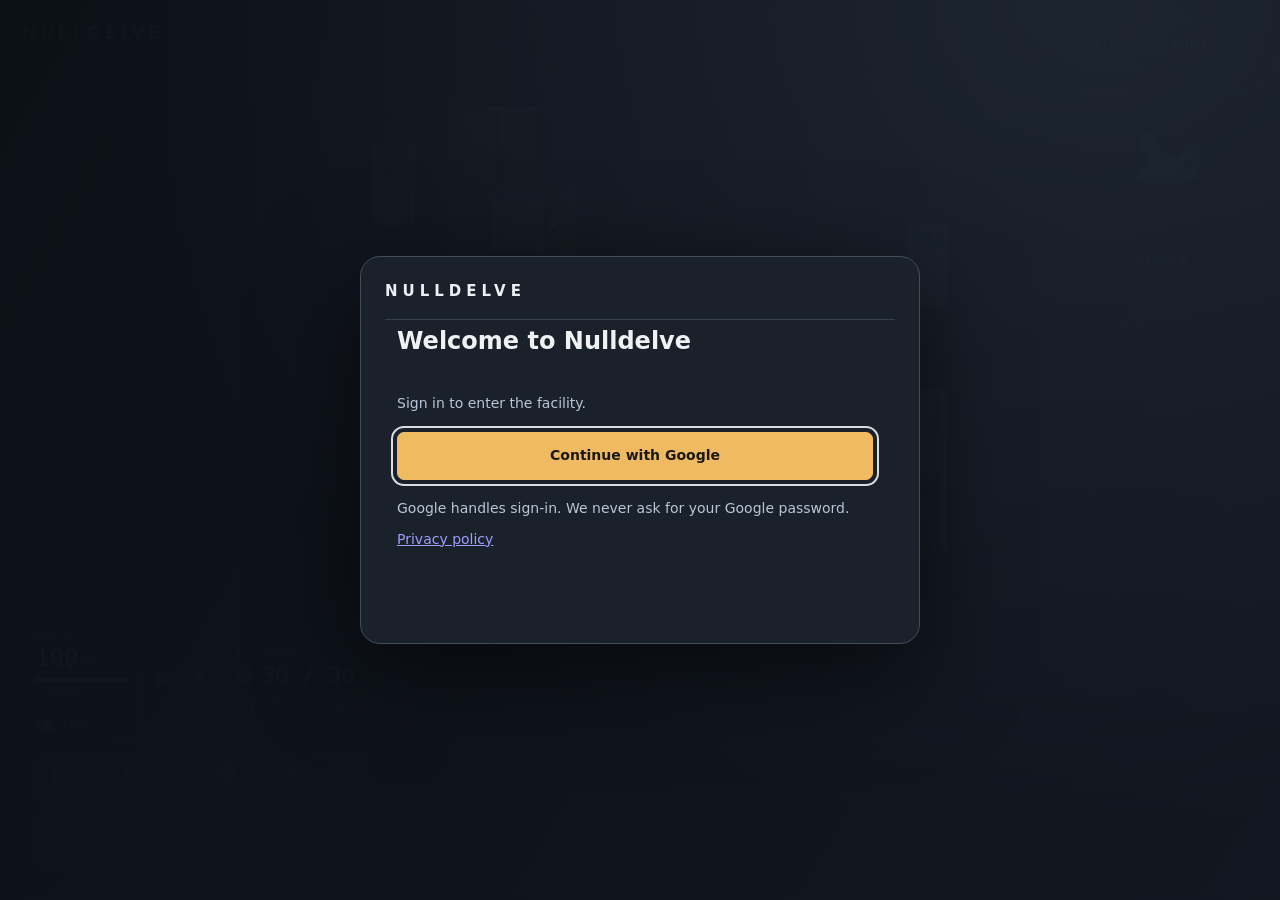
==== commit a726b945: "Show a single heading on the sign-in screen" ====
--- a/index.html
+++ b/index.html
@@ -1,2 +1,2 @@
-<!doctype html><html lang="en"><head><meta charset="utf-8"><meta name="viewport" content="width=device-width,initial-scale=1,viewport-fit=cover"><style>#overlay:has(>.startup-loading),#overlay:has(>.startup-error){position:fixed;inset:0;display:flex;align-items:center;justify-content:center;box-sizing:border-box;padding:20px;background:#101620;color:#dbe2ec;z-index:100}#overlay>.startup-loading,#overlay>.startup-error{text-align:center}</style><title>NULLDELVE — Tactical breach</title><meta name="description" content="An early playable preview of Nulldelve: explore a dark facility, reroute its power, and survive mutated swarms. Free browser game with desktop and experimental touch controls."><meta name="theme-color" content="#101620"><link rel="icon" type="image/svg+xml" href="assets/favicon.svg"><link rel="canonical" href="https://ajavadinezhad.github.io/nulldelve/"><meta property="og:type" content="website"><meta property="og:title" content="Nulldelve — Early playable preview"><meta property="og:description" content="Explore. Restore power. Survive the swarm. A tactical mystery shooter you can play in your browser."><meta property="og:url" content="https://ajavadinezhad.github.io/nulldelve/"><meta property="og:image" content="https://ajavadinezhad.github.io/nulldelve/assets/preview/share-card.jpg"><meta property="og:image:width" content="1200"><meta property="og:image:height" content="630"><meta property="og:image:alt" content="Nulldelve gameplay inside an infested industrial facility"><meta name="twitter:card" content="summary_large_image"><meta name="twitter:title" content="Nulldelve — Early playable preview"><meta name="twitter:description" content="Explore. Restore power. Survive the swarm. Play the early browser preview."><meta name="twitter:image" content="https://ajavadinezhad.github.io/nulldelve/assets/preview/share-card.jpg"><link rel="stylesheet" href="styles/style.css?v=mandatory-google-r61"><link rel="stylesheet" href="styles/game-menu.css?v=mandatory-google-r61"><link rel="stylesheet" href="styles/shop.css?v=mandatory-google-r61"><link rel="stylesheet" href="styles/ui-theme.css?v=combat-fx-r66"><link rel="stylesheet" href="styles/touch-controls.css?v=mandatory-google-r61-phone3"><link rel="stylesheet" href="styles/field-journal.css?v=mandatory-google-r61"><link rel="stylesheet" href="styles/puzzle-settings.css?v=mandatory-google-r61"></head><body><canvas id="game" tabindex="0"></canvas><div class="hud"><header><div class="brand">NULL<span>DELVE</span><small>TACTICAL BREACH / OPERATION 01</small></div><div class="hud-menu-controls"><button id="replay-guidance" type="button" hidden aria-label="Buy next-step camera assistance for $20" title="Next step · $20"><img src="assets/camera.svg" alt=""><small>$20</small></button><button id="help-button" aria-expanded="false" aria-controls="controls-help">HELP <kbd>H</kbd></button><button id="pause" aria-label="Pause">PAUSE <kbd>ESC</kbd></button></div></header><section class="map-panel" aria-label="Discovered facility map"><div class="map-heading"><span class="sector" id="sector">INSERTION</span><span id="map-progress">0% MAPPED</span></div><canvas id="minimap" role="img" aria-label="Minimap of discovered areas. The arrow marks your position and aim direction; dark areas are unexplored."></canvas><button id="toggle-map" type="button" aria-label="Open map">EXPAND  M</button><div class="map-key"><span>▲ YOU</span><span>DIM · EXPLORED</span></div></section><aside class="mission-note" hidden><div class="mission-guidance" aria-label="Current mission objective"><h2 id="objective" data-cue="search"></h2><p id="hint" hidden></p></div><span id="intel">◇ INTEL NOT RECOVERED</span><span id="rooms" hidden>1 / 14</span></aside><div class="player-status"><div class="vital"><span class="status-caption">HEALTH</span><strong><b id="health">100</b><small> HP</small></strong><div class="track"><i id="healthbar"></i></div><div class="armor-meter"><span id="armor">0 ARMOR</span><div class="track armor-track" role="progressbar" aria-label="Armor" aria-valuemin="0" aria-valuemax="60" aria-valuenow="0"><i id="armorbar"></i></div></div><span id="credits" aria-label="Cash"><img src="./assets/cash.svg" alt="" aria-hidden="true"><span id="cash-amount">$150</span></span></div><div class="weapon-status"><canvas id="weapon-preview" role="img" aria-label="Equipped weapon preview"></canvas><div class="ammo-status"><span class="status-caption" id="weapon">MK4 CARBINE</span><div class="ammo-readout"><svg class="ammo-icon" viewBox="0 0 32 32" aria-hidden="true"><path d="M6 13V9l4-6 4 6v4m-8 0h8v15H6zm12 0V9l4-6 4 6v4m-8 0h8v15h-8zM6 24h8m4 0h8"/></svg><strong id="ammo">24 / 24</strong></div><small id="reserve" class="reserve-count">120 RESERVE</small><div class="xp-meter"><span id="player-level">Lv 1</span><progress id="player-xp" aria-label="XP to next level" value="0" max="150"></progress></div></div></div><div class="gear-line"><span id="items" class="inventory-items"><button id="use-skill" class="inventory-item field-ability" type="button" hidden aria-label="Field ability"><svg viewBox="0 0 32 32" aria-hidden="true"><path d="m18 3-9 14h8l-4 12 12-17h-9z"/></svg><b>V</b></button><button id="use-medkit" class="inventory-item" type="button" aria-label="Use medkit"><img src="./assets/medkit.svg" alt="" aria-hidden="true"><span class="item-name">Medkit</span><b id="medkit-count">0</b><kbd id="medkit-key">Q</kbd></button><span class="grenade-controls"><button id="use-grenade" class="inventory-item" type="button" aria-label="Throw grenade"><img id="grenade-icon" src="./assets/grenade.svg" alt="" aria-hidden="true"><span id="grenade-name" class="item-name">Frag grenade</span><b id="grenade-count">0</b><kbd id="grenade-key">G</kbd></button><button id="switch-grenade" type="button" aria-label="Switch grenade type" title="Switch grenade type" hidden><svg viewBox="0 0 20 20" aria-hidden="true"><path d="M4 7h12l-3-3M16 13H4l3 3" fill="none" stroke="currentColor" stroke-width="1.7" stroke-linecap="round" stroke-linejoin="round"/></svg><span id="grenade-type-label">Frag</span></button></span></span></div></div><section id="touch-controls" hidden aria-label="Touch controls"></section><footer id="controls-help" hidden><span><kbd>W A S D</kbd> Move</span><span><kbd>MOUSE / ARROWS</kbd> Aim</span><span><kbd>CLICK / SPACE</kbd> Fire</span><span><kbd>R</kbd> Reload</span><span><kbd>SHIFT</kbd> Sprint</span><span><kbd>E</kbd> Door</span><span><kbd>1 / 2</kbd> Weapons</span><span><kbd>SCROLL</kbd> Zoom</span><span><kbd>T</kbd> Reset puzzle crates</span><span><kbd>B</kbd> Armory</span><span><kbd>Q</kbd> Medkit</span><span><kbd>G</kbd> Grenade</span><span><kbd>M</kbd> Full map</span><span><kbd>H</kbd> Close help</span></footer><div id="hud-status" class="screen-reader-only" role="status" aria-live="polite" aria-atomic="true"></div><div class="hud-feedback"><section id="tutorial" hidden aria-label="Field training"></section><div id="toast" role="status" aria-atomic="true"></div><div id="checkpoint-note" role="status"></div></div><div id="horde-status" hidden></div><div id="interact"></div><div class="crosshair" id="crosshair"></div></div><section id="overlay"><div class="startup-loading" role="status" aria-live="polite"><span class="loading-mark" aria-hidden="true"></span><h1>NULLDELVE</h1><p>Preparing the facility…</p><noscript>Enable JavaScript to play.</noscript></div></section><script type="module" src="src/bootstrap.js?v=corner-r68"></script></body></html>
+<!doctype html><html lang="en"><head><meta charset="utf-8"><meta name="viewport" content="width=device-width,initial-scale=1,viewport-fit=cover"><style>#overlay:has(>.startup-loading),#overlay:has(>.startup-error){position:fixed;inset:0;display:flex;align-items:center;justify-content:center;box-sizing:border-box;padding:20px;background:#101620;color:#dbe2ec;z-index:100}#overlay>.startup-loading,#overlay>.startup-error{text-align:center}</style><title>NULLDELVE — Tactical breach</title><meta name="description" content="An early playable preview of Nulldelve: explore a dark facility, reroute its power, and survive mutated swarms. Free browser game with desktop and experimental touch controls."><meta name="theme-color" content="#101620"><link rel="icon" type="image/svg+xml" href="assets/favicon.svg"><link rel="canonical" href="https://ajavadinezhad.github.io/nulldelve/"><meta property="og:type" content="website"><meta property="og:title" content="Nulldelve — Early playable preview"><meta property="og:description" content="Explore. Restore power. Survive the swarm. A tactical mystery shooter you can play in your browser."><meta property="og:url" content="https://ajavadinezhad.github.io/nulldelve/"><meta property="og:image" content="https://ajavadinezhad.github.io/nulldelve/assets/preview/share-card.jpg"><meta property="og:image:width" content="1200"><meta property="og:image:height" content="630"><meta property="og:image:alt" content="Nulldelve gameplay inside an infested industrial facility"><meta name="twitter:card" content="summary_large_image"><meta name="twitter:title" content="Nulldelve — Early playable preview"><meta name="twitter:description" content="Explore. Restore power. Survive the swarm. Play the early browser preview."><meta name="twitter:image" content="https://ajavadinezhad.github.io/nulldelve/assets/preview/share-card.jpg"><link rel="stylesheet" href="styles/style.css?v=mandatory-google-r61"><link rel="stylesheet" href="styles/game-menu.css?v=mandatory-google-r61"><link rel="stylesheet" href="styles/shop.css?v=mandatory-google-r61"><link rel="stylesheet" href="styles/ui-theme.css?v=combat-fx-r66"><link rel="stylesheet" href="styles/touch-controls.css?v=mandatory-google-r61-phone3"><link rel="stylesheet" href="styles/field-journal.css?v=mandatory-google-r61"><link rel="stylesheet" href="styles/puzzle-settings.css?v=mandatory-google-r61"></head><body><canvas id="game" tabindex="0"></canvas><div class="hud"><header><div class="brand">NULL<span>DELVE</span><small>TACTICAL BREACH / OPERATION 01</small></div><div class="hud-menu-controls"><button id="replay-guidance" type="button" hidden aria-label="Buy next-step camera assistance for $20" title="Next step · $20"><img src="assets/camera.svg" alt=""><small>$20</small></button><button id="help-button" aria-expanded="false" aria-controls="controls-help">HELP <kbd>H</kbd></button><button id="pause" aria-label="Pause">PAUSE <kbd>ESC</kbd></button></div></header><section class="map-panel" aria-label="Discovered facility map"><div class="map-heading"><span class="sector" id="sector">INSERTION</span><span id="map-progress">0% MAPPED</span></div><canvas id="minimap" role="img" aria-label="Minimap of discovered areas. The arrow marks your position and aim direction; dark areas are unexplored."></canvas><button id="toggle-map" type="button" aria-label="Open map">EXPAND  M</button><div class="map-key"><span>▲ YOU</span><span>DIM · EXPLORED</span></div></section><aside class="mission-note" hidden><div class="mission-guidance" aria-label="Current mission objective"><h2 id="objective" data-cue="search"></h2><p id="hint" hidden></p></div><span id="intel">◇ INTEL NOT RECOVERED</span><span id="rooms" hidden>1 / 14</span></aside><div class="player-status"><div class="vital"><span class="status-caption">HEALTH</span><strong><b id="health">100</b><small> HP</small></strong><div class="track"><i id="healthbar"></i></div><div class="armor-meter"><span id="armor">0 ARMOR</span><div class="track armor-track" role="progressbar" aria-label="Armor" aria-valuemin="0" aria-valuemax="60" aria-valuenow="0"><i id="armorbar"></i></div></div><span id="credits" aria-label="Cash"><img src="./assets/cash.svg" alt="" aria-hidden="true"><span id="cash-amount">$150</span></span></div><div class="weapon-status"><canvas id="weapon-preview" role="img" aria-label="Equipped weapon preview"></canvas><div class="ammo-status"><span class="status-caption" id="weapon">MK4 CARBINE</span><div class="ammo-readout"><svg class="ammo-icon" viewBox="0 0 32 32" aria-hidden="true"><path d="M6 13V9l4-6 4 6v4m-8 0h8v15H6zm12 0V9l4-6 4 6v4m-8 0h8v15h-8zM6 24h8m4 0h8"/></svg><strong id="ammo">24 / 24</strong></div><small id="reserve" class="reserve-count">120 RESERVE</small><div class="xp-meter"><span id="player-level">Lv 1</span><progress id="player-xp" aria-label="XP to next level" value="0" max="150"></progress></div></div></div><div class="gear-line"><span id="items" class="inventory-items"><button id="use-skill" class="inventory-item field-ability" type="button" hidden aria-label="Field ability"><svg viewBox="0 0 32 32" aria-hidden="true"><path d="m18 3-9 14h8l-4 12 12-17h-9z"/></svg><b>V</b></button><button id="use-medkit" class="inventory-item" type="button" aria-label="Use medkit"><img src="./assets/medkit.svg" alt="" aria-hidden="true"><span class="item-name">Medkit</span><b id="medkit-count">0</b><kbd id="medkit-key">Q</kbd></button><span class="grenade-controls"><button id="use-grenade" class="inventory-item" type="button" aria-label="Throw grenade"><img id="grenade-icon" src="./assets/grenade.svg" alt="" aria-hidden="true"><span id="grenade-name" class="item-name">Frag grenade</span><b id="grenade-count">0</b><kbd id="grenade-key">G</kbd></button><button id="switch-grenade" type="button" aria-label="Switch grenade type" title="Switch grenade type" hidden><svg viewBox="0 0 20 20" aria-hidden="true"><path d="M4 7h12l-3-3M16 13H4l3 3" fill="none" stroke="currentColor" stroke-width="1.7" stroke-linecap="round" stroke-linejoin="round"/></svg><span id="grenade-type-label">Frag</span></button></span></span></div></div><section id="touch-controls" hidden aria-label="Touch controls"></section><footer id="controls-help" hidden><span><kbd>W A S D</kbd> Move</span><span><kbd>MOUSE / ARROWS</kbd> Aim</span><span><kbd>CLICK / SPACE</kbd> Fire</span><span><kbd>R</kbd> Reload</span><span><kbd>SHIFT</kbd> Sprint</span><span><kbd>E</kbd> Door</span><span><kbd>1 / 2</kbd> Weapons</span><span><kbd>SCROLL</kbd> Zoom</span><span><kbd>T</kbd> Reset puzzle crates</span><span><kbd>B</kbd> Armory</span><span><kbd>Q</kbd> Medkit</span><span><kbd>G</kbd> Grenade</span><span><kbd>M</kbd> Full map</span><span><kbd>H</kbd> Close help</span></footer><div id="hud-status" class="screen-reader-only" role="status" aria-live="polite" aria-atomic="true"></div><div class="hud-feedback"><section id="tutorial" hidden aria-label="Field training"></section><div id="toast" role="status" aria-atomic="true"></div><div id="checkpoint-note" role="status"></div></div><div id="horde-status" hidden></div><div id="interact"></div><div class="crosshair" id="crosshair"></div></div><section id="overlay"><div class="startup-loading" role="status" aria-live="polite"><span class="loading-mark" aria-hidden="true"></span><h1>NULLDELVE</h1><p>Preparing the facility…</p><noscript>Enable JavaScript to play.</noscript></div></section><script type="module" src="src/bootstrap.js?v=welcome-r69"></script></body></html>
 
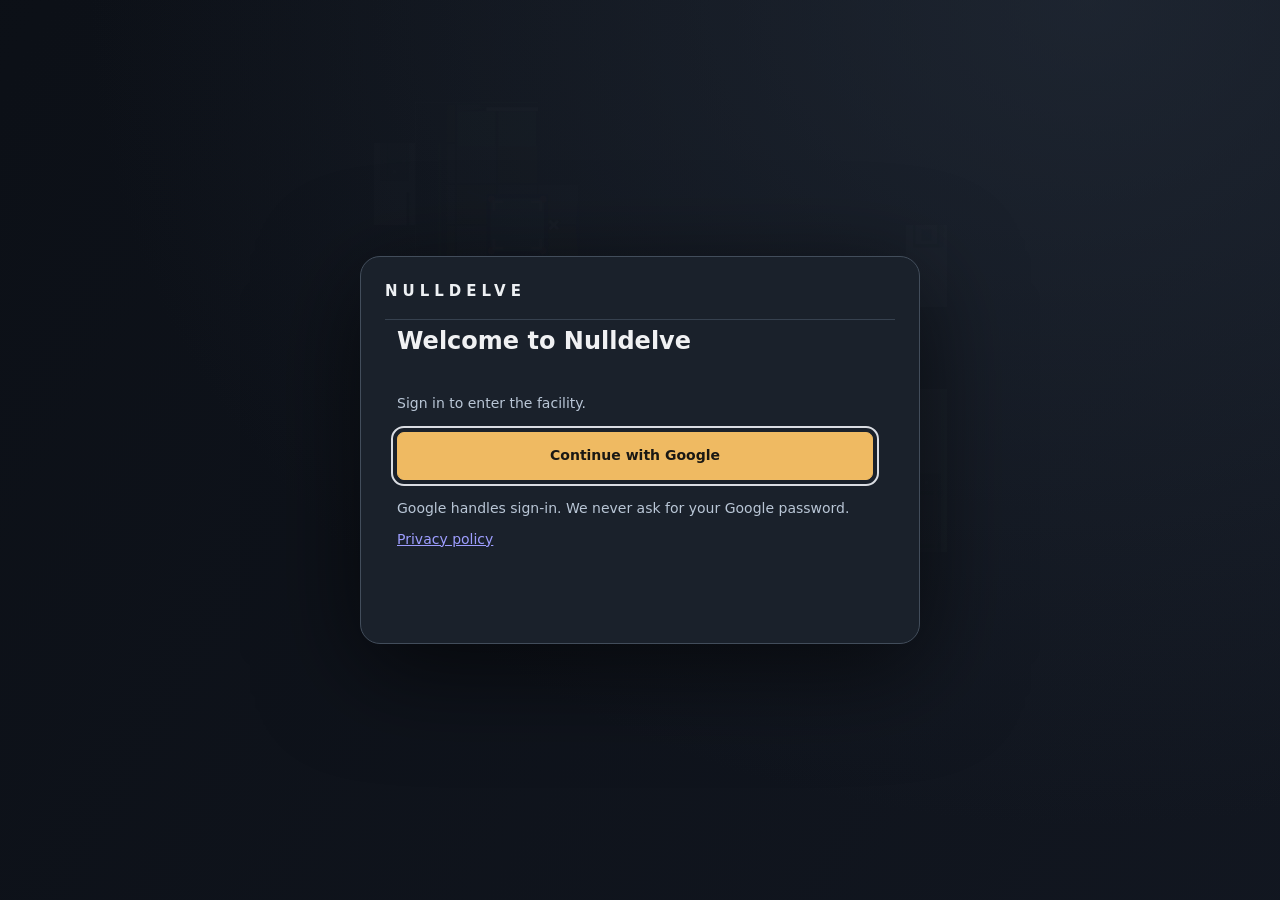
==== commit 92ebadd1: "Weight kill XP by enemy and improve HUD feedback" ====
--- a/index.html
+++ b/index.html
@@ -1,2 +1,2 @@
-<!doctype html><html lang="en"><head><meta charset="utf-8"><meta name="viewport" content="width=device-width,initial-scale=1,viewport-fit=cover"><style>#overlay:has(>.startup-loading),#overlay:has(>.startup-error){position:fixed;inset:0;display:flex;align-items:center;justify-content:center;box-sizing:border-box;padding:20px;background:#101620;color:#dbe2ec;z-index:100}#overlay>.startup-loading,#overlay>.startup-error{text-align:center}</style><title>NULLDELVE — Tactical breach</title><meta name="description" content="An early playable preview of Nulldelve: explore a dark facility, reroute its power, and survive mutated swarms. Free browser game with desktop and experimental touch controls."><meta name="theme-color" content="#101620"><link rel="icon" type="image/svg+xml" href="assets/favicon.svg"><link rel="canonical" href="https://ajavadinezhad.github.io/nulldelve/"><meta property="og:type" content="website"><meta property="og:title" content="Nulldelve — Early playable preview"><meta property="og:description" content="Explore. Restore power. Survive the swarm. A tactical mystery shooter you can play in your browser."><meta property="og:url" content="https://ajavadinezhad.github.io/nulldelve/"><meta property="og:image" content="https://ajavadinezhad.github.io/nulldelve/assets/preview/share-card.jpg"><meta property="og:image:width" content="1200"><meta property="og:image:height" content="630"><meta property="og:image:alt" content="Nulldelve gameplay inside an infested industrial facility"><meta name="twitter:card" content="summary_large_image"><meta name="twitter:title" content="Nulldelve — Early playable preview"><meta name="twitter:description" content="Explore. Restore power. Survive the swarm. Play the early browser preview."><meta name="twitter:image" content="https://ajavadinezhad.github.io/nulldelve/assets/preview/share-card.jpg"><link rel="stylesheet" href="styles/style.css?v=mandatory-google-r61"><link rel="stylesheet" href="styles/game-menu.css?v=mandatory-google-r61"><link rel="stylesheet" href="styles/shop.css?v=mandatory-google-r61"><link rel="stylesheet" href="styles/ui-theme.css?v=combat-fx-r66"><link rel="stylesheet" href="styles/touch-controls.css?v=mandatory-google-r61-phone3"><link rel="stylesheet" href="styles/field-journal.css?v=mandatory-google-r61"><link rel="stylesheet" href="styles/puzzle-settings.css?v=mandatory-google-r61"></head><body><canvas id="game" tabindex="0"></canvas><div class="hud"><header><div class="brand">NULL<span>DELVE</span><small>TACTICAL BREACH / OPERATION 01</small></div><div class="hud-menu-controls"><button id="replay-guidance" type="button" hidden aria-label="Buy next-step camera assistance for $20" title="Next step · $20"><img src="assets/camera.svg" alt=""><small>$20</small></button><button id="help-button" aria-expanded="false" aria-controls="controls-help">HELP <kbd>H</kbd></button><button id="pause" aria-label="Pause">PAUSE <kbd>ESC</kbd></button></div></header><section class="map-panel" aria-label="Discovered facility map"><div class="map-heading"><span class="sector" id="sector">INSERTION</span><span id="map-progress">0% MAPPED</span></div><canvas id="minimap" role="img" aria-label="Minimap of discovered areas. The arrow marks your position and aim direction; dark areas are unexplored."></canvas><button id="toggle-map" type="button" aria-label="Open map">EXPAND  M</button><div class="map-key"><span>▲ YOU</span><span>DIM · EXPLORED</span></div></section><aside class="mission-note" hidden><div class="mission-guidance" aria-label="Current mission objective"><h2 id="objective" data-cue="search"></h2><p id="hint" hidden></p></div><span id="intel">◇ INTEL NOT RECOVERED</span><span id="rooms" hidden>1 / 14</span></aside><div class="player-status"><div class="vital"><span class="status-caption">HEALTH</span><strong><b id="health">100</b><small> HP</small></strong><div class="track"><i id="healthbar"></i></div><div class="armor-meter"><span id="armor">0 ARMOR</span><div class="track armor-track" role="progressbar" aria-label="Armor" aria-valuemin="0" aria-valuemax="60" aria-valuenow="0"><i id="armorbar"></i></div></div><span id="credits" aria-label="Cash"><img src="./assets/cash.svg" alt="" aria-hidden="true"><span id="cash-amount">$150</span></span></div><div class="weapon-status"><canvas id="weapon-preview" role="img" aria-label="Equipped weapon preview"></canvas><div class="ammo-status"><span class="status-caption" id="weapon">MK4 CARBINE</span><div class="ammo-readout"><svg class="ammo-icon" viewBox="0 0 32 32" aria-hidden="true"><path d="M6 13V9l4-6 4 6v4m-8 0h8v15H6zm12 0V9l4-6 4 6v4m-8 0h8v15h-8zM6 24h8m4 0h8"/></svg><strong id="ammo">24 / 24</strong></div><small id="reserve" class="reserve-count">120 RESERVE</small><div class="xp-meter"><span id="player-level">Lv 1</span><progress id="player-xp" aria-label="XP to next level" value="0" max="150"></progress></div></div></div><div class="gear-line"><span id="items" class="inventory-items"><button id="use-skill" class="inventory-item field-ability" type="button" hidden aria-label="Field ability"><svg viewBox="0 0 32 32" aria-hidden="true"><path d="m18 3-9 14h8l-4 12 12-17h-9z"/></svg><b>V</b></button><button id="use-medkit" class="inventory-item" type="button" aria-label="Use medkit"><img src="./assets/medkit.svg" alt="" aria-hidden="true"><span class="item-name">Medkit</span><b id="medkit-count">0</b><kbd id="medkit-key">Q</kbd></button><span class="grenade-controls"><button id="use-grenade" class="inventory-item" type="button" aria-label="Throw grenade"><img id="grenade-icon" src="./assets/grenade.svg" alt="" aria-hidden="true"><span id="grenade-name" class="item-name">Frag grenade</span><b id="grenade-count">0</b><kbd id="grenade-key">G</kbd></button><button id="switch-grenade" type="button" aria-label="Switch grenade type" title="Switch grenade type" hidden><svg viewBox="0 0 20 20" aria-hidden="true"><path d="M4 7h12l-3-3M16 13H4l3 3" fill="none" stroke="currentColor" stroke-width="1.7" stroke-linecap="round" stroke-linejoin="round"/></svg><span id="grenade-type-label">Frag</span></button></span></span></div></div><section id="touch-controls" hidden aria-label="Touch controls"></section><footer id="controls-help" hidden><span><kbd>W A S D</kbd> Move</span><span><kbd>MOUSE / ARROWS</kbd> Aim</span><span><kbd>CLICK / SPACE</kbd> Fire</span><span><kbd>R</kbd> Reload</span><span><kbd>SHIFT</kbd> Sprint</span><span><kbd>E</kbd> Door</span><span><kbd>1 / 2</kbd> Weapons</span><span><kbd>SCROLL</kbd> Zoom</span><span><kbd>T</kbd> Reset puzzle crates</span><span><kbd>B</kbd> Armory</span><span><kbd>Q</kbd> Medkit</span><span><kbd>G</kbd> Grenade</span><span><kbd>M</kbd> Full map</span><span><kbd>H</kbd> Close help</span></footer><div id="hud-status" class="screen-reader-only" role="status" aria-live="polite" aria-atomic="true"></div><div class="hud-feedback"><section id="tutorial" hidden aria-label="Field training"></section><div id="toast" role="status" aria-atomic="true"></div><div id="checkpoint-note" role="status"></div></div><div id="horde-status" hidden></div><div id="interact"></div><div class="crosshair" id="crosshair"></div></div><section id="overlay"><div class="startup-loading" role="status" aria-live="polite"><span class="loading-mark" aria-hidden="true"></span><h1>NULLDELVE</h1><p>Preparing the facility…</p><noscript>Enable JavaScript to play.</noscript></div></section><script type="module" src="src/bootstrap.js?v=welcome-r69"></script></body></html>
+<!doctype html><html lang="en"><head><meta charset="utf-8"><meta name="viewport" content="width=device-width,initial-scale=1,viewport-fit=cover"><style>#overlay:has(>.startup-loading),#overlay:has(>.startup-error){position:fixed;inset:0;display:flex;align-items:center;justify-content:center;box-sizing:border-box;padding:20px;background:#101620;color:#dbe2ec;z-index:100}#overlay>.startup-loading,#overlay>.startup-error{text-align:center}</style><title>NULLDELVE — Tactical breach</title><meta name="description" content="An early playable preview of Nulldelve: explore a dark facility, reroute its power, and survive mutated swarms. Free browser game with desktop and experimental touch controls."><meta name="theme-color" content="#101620"><link rel="icon" type="image/svg+xml" href="assets/favicon.svg"><link rel="canonical" href="https://ajavadinezhad.github.io/nulldelve/"><meta property="og:type" content="website"><meta property="og:title" content="Nulldelve — Early playable preview"><meta property="og:description" content="Explore. Restore power. Survive the swarm. A tactical mystery shooter you can play in your browser."><meta property="og:url" content="https://ajavadinezhad.github.io/nulldelve/"><meta property="og:image" content="https://ajavadinezhad.github.io/nulldelve/assets/preview/share-card.jpg"><meta property="og:image:width" content="1200"><meta property="og:image:height" content="630"><meta property="og:image:alt" content="Nulldelve gameplay inside an infested industrial facility"><meta name="twitter:card" content="summary_large_image"><meta name="twitter:title" content="Nulldelve — Early playable preview"><meta name="twitter:description" content="Explore. Restore power. Survive the swarm. Play the early browser preview."><meta name="twitter:image" content="https://ajavadinezhad.github.io/nulldelve/assets/preview/share-card.jpg"><link rel="stylesheet" href="styles/style.css?v=mandatory-google-r61"><link rel="stylesheet" href="styles/game-menu.css?v=mandatory-google-r61"><link rel="stylesheet" href="styles/shop.css?v=mandatory-google-r61"><link rel="stylesheet" href="styles/ui-theme.css?v=weighted-xp-r70"><link rel="stylesheet" href="styles/touch-controls.css?v=mandatory-google-r61-phone3"><link rel="stylesheet" href="styles/field-journal.css?v=mandatory-google-r61"><link rel="stylesheet" href="styles/puzzle-settings.css?v=mandatory-google-r61"></head><body><canvas id="game" tabindex="0"></canvas><div class="hud"><header><div class="brand">NULL<span>DELVE</span><small>TACTICAL BREACH / OPERATION 01</small></div><div class="hud-menu-controls"><button id="replay-guidance" type="button" hidden aria-label="Buy next-step camera assistance for $20" title="Next step · $20"><img src="assets/camera.svg" alt=""><small>$20</small></button><button id="help-button" aria-expanded="false" aria-controls="controls-help">HELP <kbd>H</kbd></button><button id="pause" aria-label="Pause">PAUSE <kbd>ESC</kbd></button></div></header><section class="map-panel" aria-label="Discovered facility map"><div class="map-heading"><span class="sector" id="sector">INSERTION</span><span id="map-progress">0% MAPPED</span></div><canvas id="minimap" role="img" aria-label="Minimap of discovered areas. The arrow marks your position and aim direction; dark areas are unexplored."></canvas><button id="toggle-map" type="button" aria-label="Open map">EXPAND  M</button><div class="map-key"><span>▲ YOU</span><span>DIM · EXPLORED</span></div></section><aside class="mission-note" hidden><div class="mission-guidance" aria-label="Current mission objective"><h2 id="objective" data-cue="search"></h2><p id="hint" hidden></p></div><span id="intel">◇ INTEL NOT RECOVERED</span><span id="rooms" hidden>1 / 14</span></aside><div class="player-status"><div class="vital"><span class="status-caption">HEALTH</span><strong><b id="health">100</b><small> HP</small></strong><div class="track"><i id="healthbar"></i></div><div class="armor-meter"><span id="armor">0 ARMOR</span><div class="track armor-track" role="progressbar" aria-label="Armor" aria-valuemin="0" aria-valuemax="60" aria-valuenow="0"><i id="armorbar"></i></div></div><span id="credits" aria-label="Cash"><img src="./assets/cash.svg" alt="" aria-hidden="true"><span id="cash-amount">$150</span></span></div><div class="weapon-status"><canvas id="weapon-preview" role="img" aria-label="Equipped weapon preview"></canvas><div class="ammo-status"><span class="status-caption" id="weapon">MK4 CARBINE</span><div class="ammo-readout"><svg class="ammo-icon" viewBox="0 0 32 32" aria-hidden="true"><path d="M6 13V9l4-6 4 6v4m-8 0h8v15H6zm12 0V9l4-6 4 6v4m-8 0h8v15h-8zM6 24h8m4 0h8"/></svg><strong id="ammo">24 / 24</strong></div><small id="reserve" class="reserve-count">120 RESERVE</small></div></div><div class="gear-line"><span id="items" class="inventory-items"><button id="use-skill" class="inventory-item field-ability" type="button" hidden aria-label="Field ability"><svg viewBox="0 0 32 32" aria-hidden="true"><path d="m18 3-9 14h8l-4 12 12-17h-9z"/></svg><b>V</b></button><button id="use-medkit" class="inventory-item" type="button" aria-label="Use medkit"><img src="./assets/medkit.svg" alt="" aria-hidden="true"><span class="item-name">Medkit</span><b id="medkit-count">0</b><kbd id="medkit-key">Q</kbd></button><span class="grenade-controls"><button id="use-grenade" class="inventory-item" type="button" aria-label="Throw grenade"><img id="grenade-icon" src="./assets/grenade.svg" alt="" aria-hidden="true"><span id="grenade-name" class="item-name">Frag grenade</span><b id="grenade-count">0</b><kbd id="grenade-key">G</kbd></button><button id="switch-grenade" type="button" aria-label="Switch grenade type" title="Switch grenade type" hidden><svg viewBox="0 0 20 20" aria-hidden="true"><path d="M4 7h12l-3-3M16 13H4l3 3" fill="none" stroke="currentColor" stroke-width="1.7" stroke-linecap="round" stroke-linejoin="round"/></svg><span id="grenade-type-label">Frag</span></button></span></span></div><div class="xp-meter"><span id="player-level">Lv 1</span><span id="player-xp-count">0 / 150 XP</span><progress id="player-xp" aria-label="XP to next level" value="0" max="150"></progress></div></div><section id="touch-controls" hidden aria-label="Touch controls"></section><footer id="controls-help" hidden><span><kbd>W A S D</kbd> Move</span><span><kbd>MOUSE / ARROWS</kbd> Aim</span><span><kbd>CLICK / SPACE</kbd> Fire</span><span><kbd>R</kbd> Reload</span><span><kbd>SHIFT</kbd> Sprint</span><span><kbd>E</kbd> Door</span><span><kbd>1 / 2</kbd> Weapons</span><span><kbd>SCROLL</kbd> Zoom</span><span><kbd>T</kbd> Reset puzzle crates</span><span><kbd>B</kbd> Armory</span><span><kbd>Q</kbd> Medkit</span><span><kbd>G</kbd> Grenade</span><span><kbd>M</kbd> Full map</span><span><kbd>H</kbd> Close help</span></footer><div id="hud-status" class="screen-reader-only" role="status" aria-live="polite" aria-atomic="true"></div><div class="hud-feedback"><section id="tutorial" hidden aria-label="Field training"></section><div id="toast" role="status" aria-atomic="true"></div><div id="checkpoint-note" role="status"></div></div><div id="horde-status" hidden></div><div id="interact"></div><div class="crosshair" id="crosshair"></div></div><section id="overlay"><div class="startup-loading" role="status" aria-live="polite"><span class="loading-mark" aria-hidden="true"></span><h1>NULLDELVE</h1><p>Preparing the facility…</p><noscript>Enable JavaScript to play.</noscript></div></section><script type="module" src="src/bootstrap.js?v=weighted-xp-r70"></script></body></html>
 
--- a/styles/ui-theme.css
+++ b/styles/ui-theme.css
@@ -153,14 +153,20 @@
 .touch-controls-enabled .game-menu .setting-row select{min-height:48px}
 
 .xp-meter {
-  display: flex;
+  display: grid;
   grid-column: 1 / -1;
-  align-items: center;
-  gap: 4px;
-  font: 9px/11px system-ui, sans-serif;
+  grid-template-columns: auto 1fr;
+  gap: 4px 8px;
+  box-sizing: border-box;
+  padding: 4px 8px;
+  background: #101620;
+  border: 1px solid #445062;
+  border-radius: 6px;
+  font: 10px/13px system-ui, sans-serif;
+  color: #eabe75;
   white-space: nowrap;
-  color: #eabe75;
 }
+#player-xp-count { justify-self: end; }
 .xp-meter progress, .skill-xp { accent-color: #eabe75; }
-.xp-meter progress { width: 100%; min-width: 0; height: 3px; }
+.xp-meter progress { grid-column: 1 / -1; width: 100%; min-width: 0; height: 8px; }
 .skill-xp { width: min(120px, 100%); height: 8px; }
